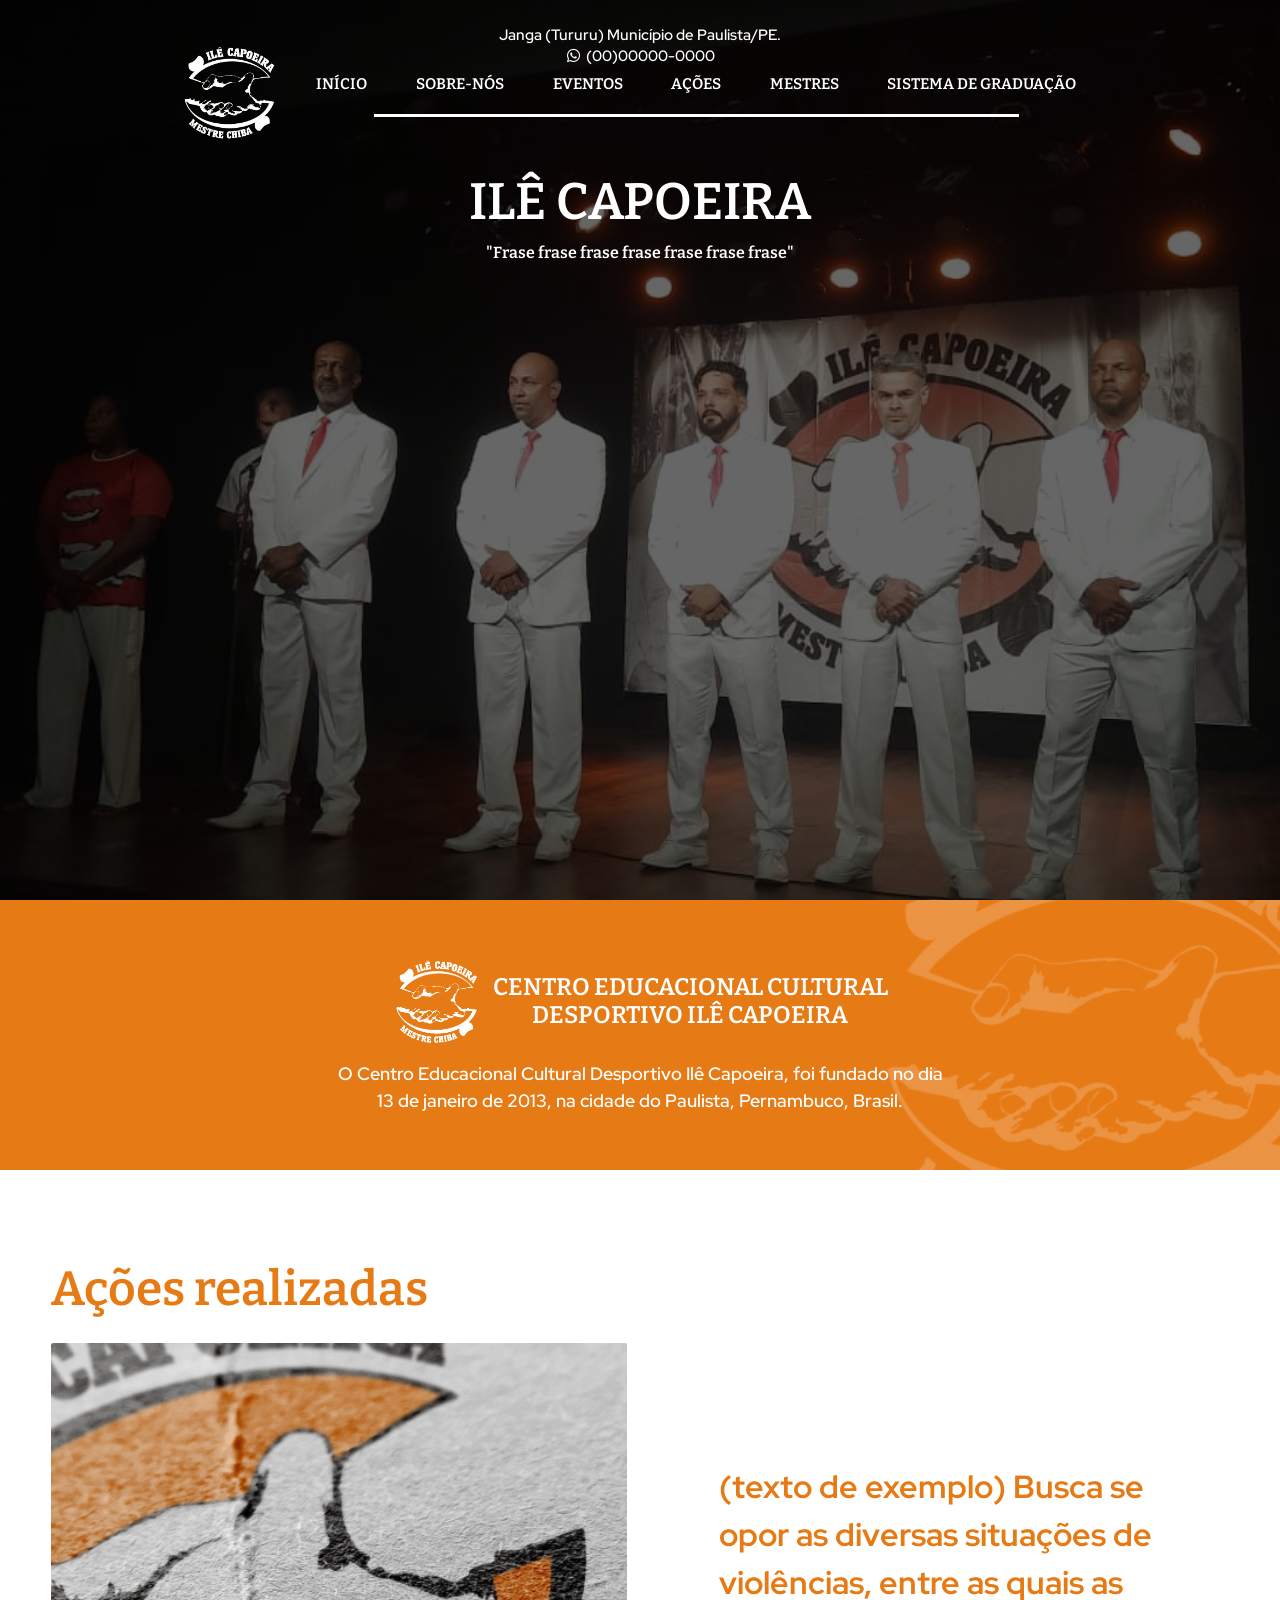
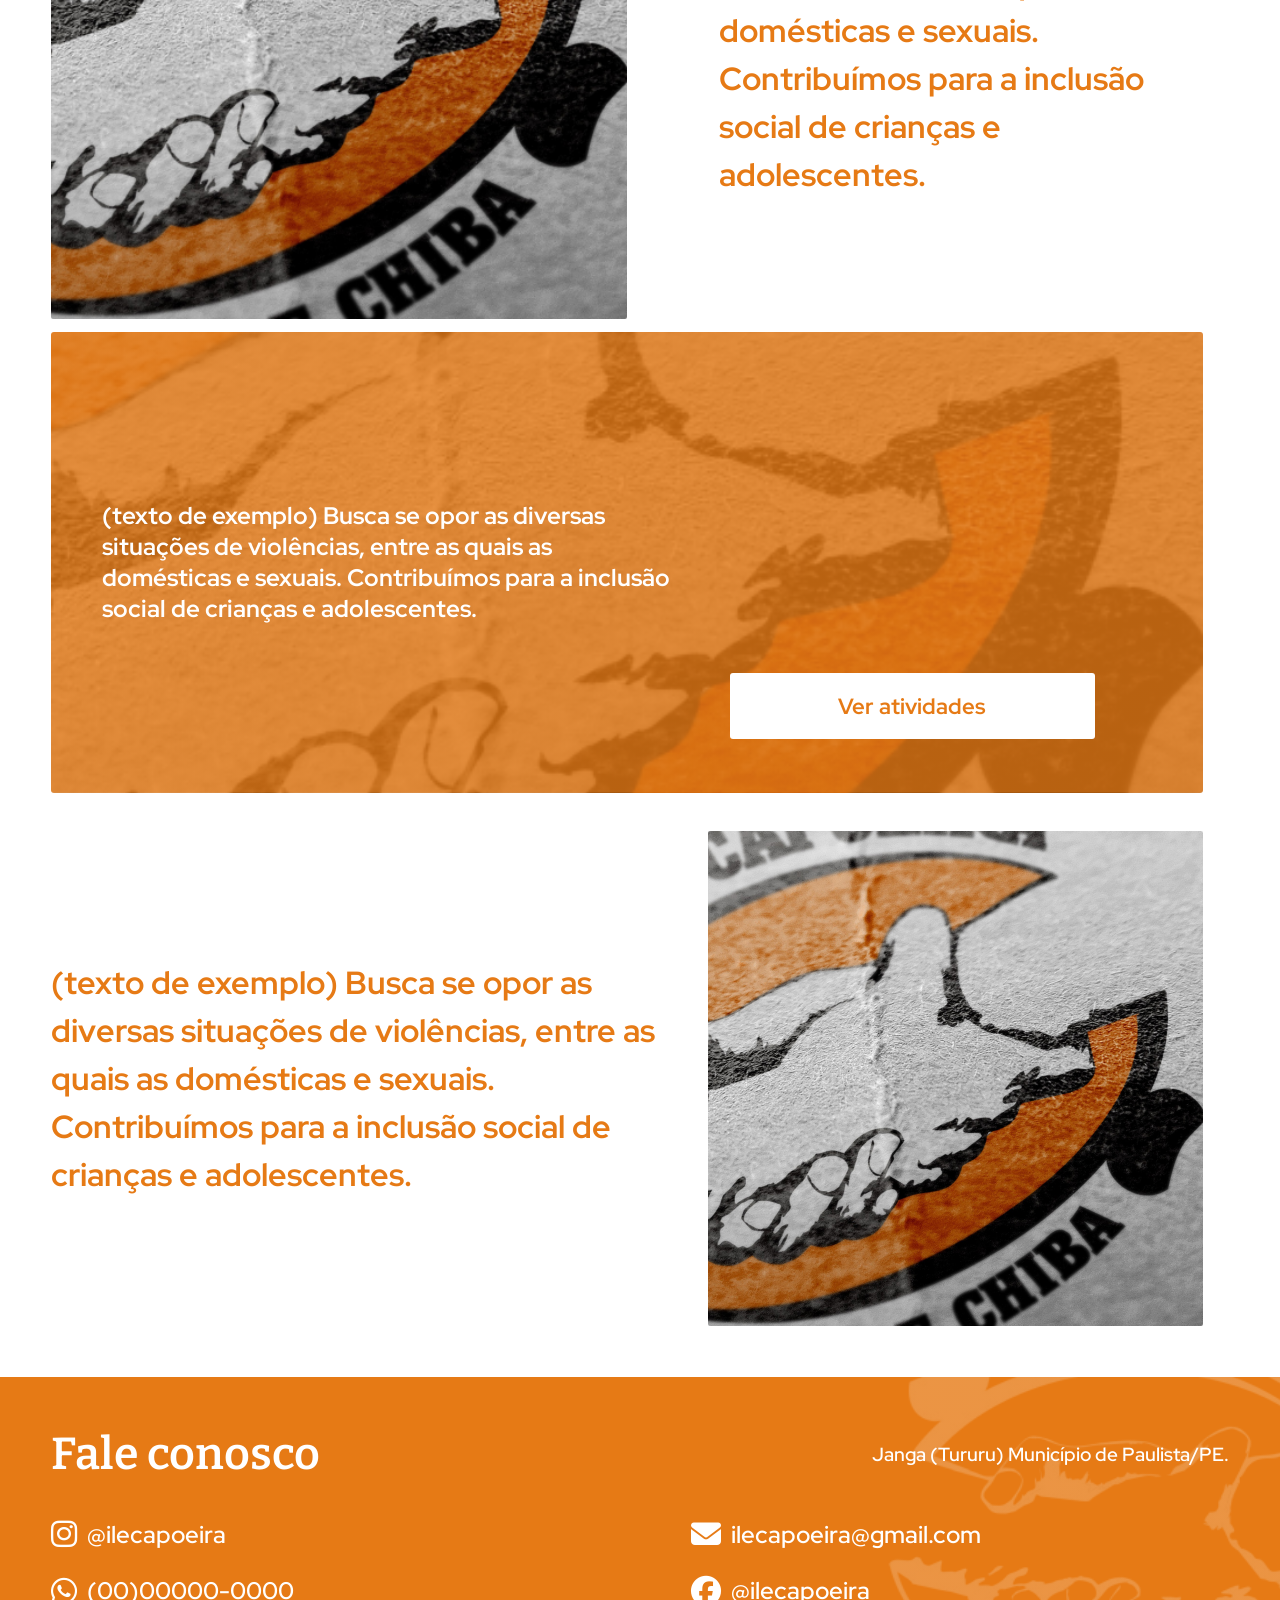
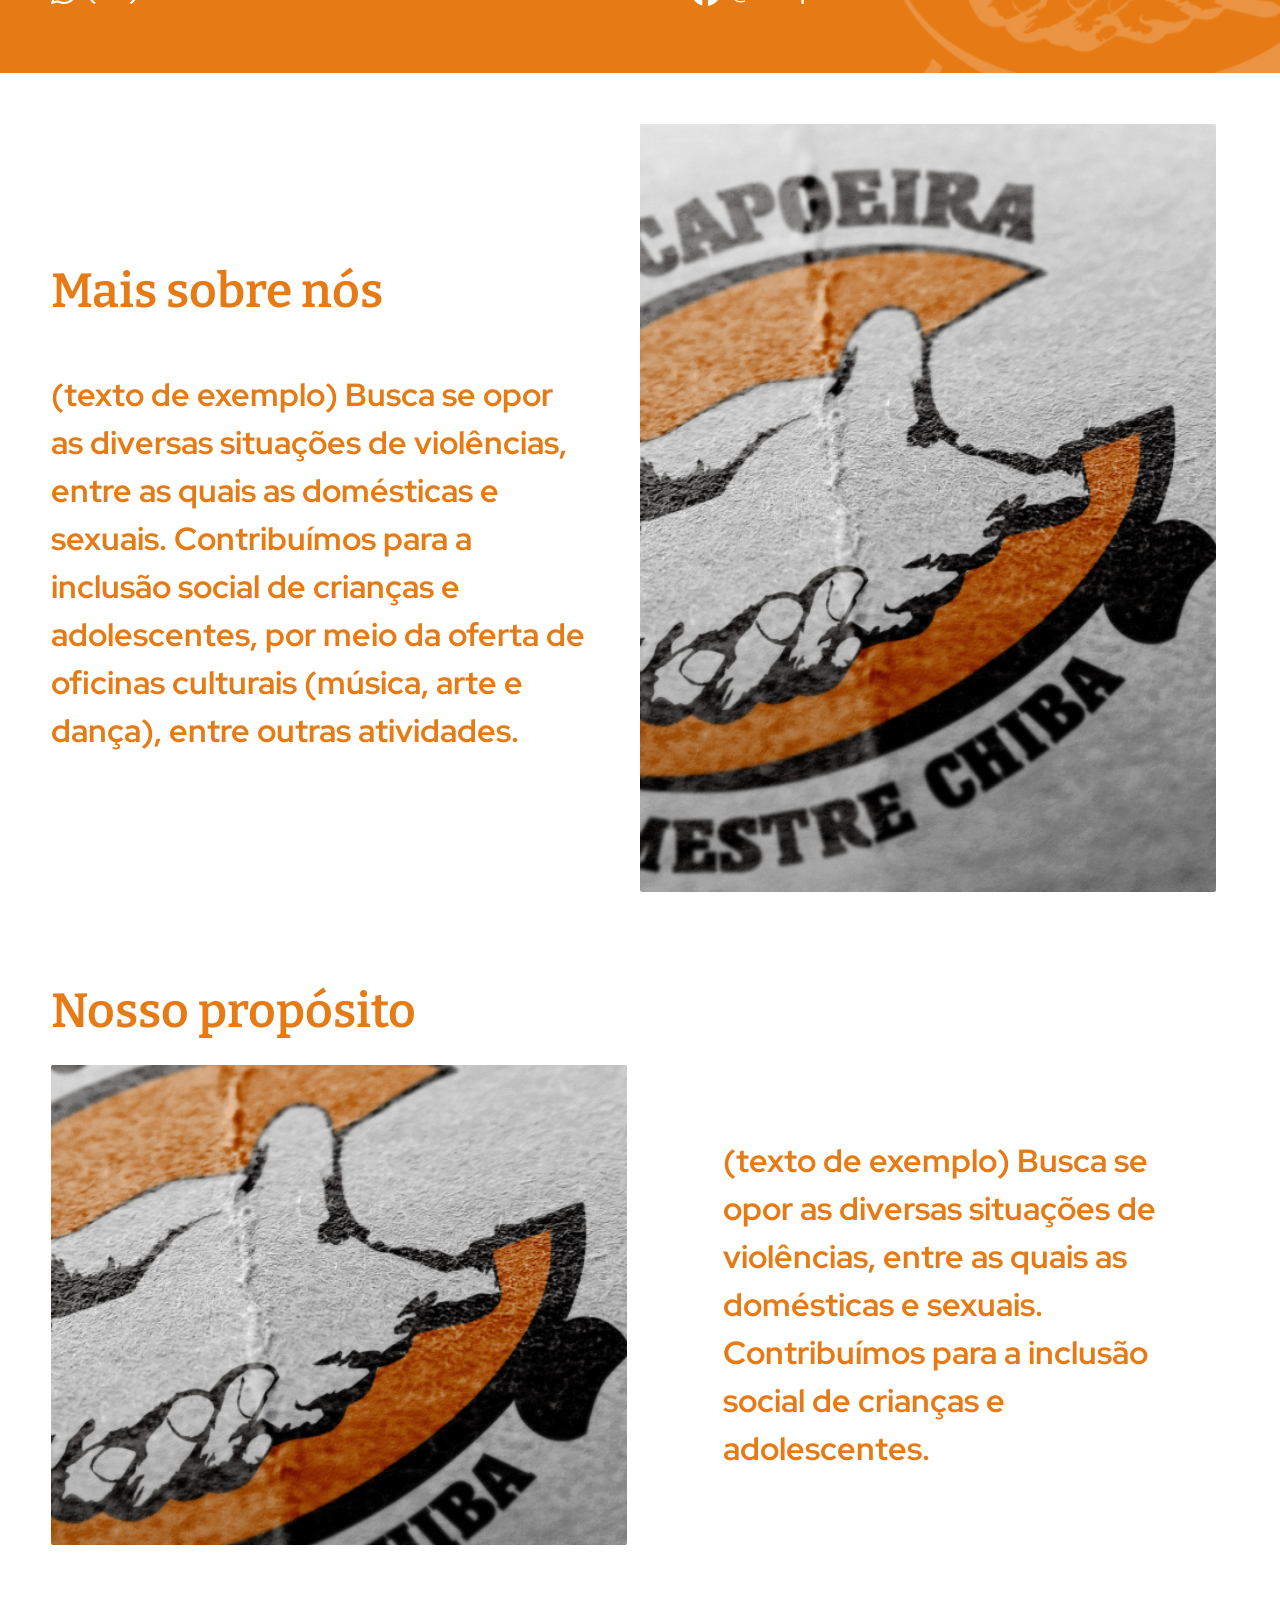
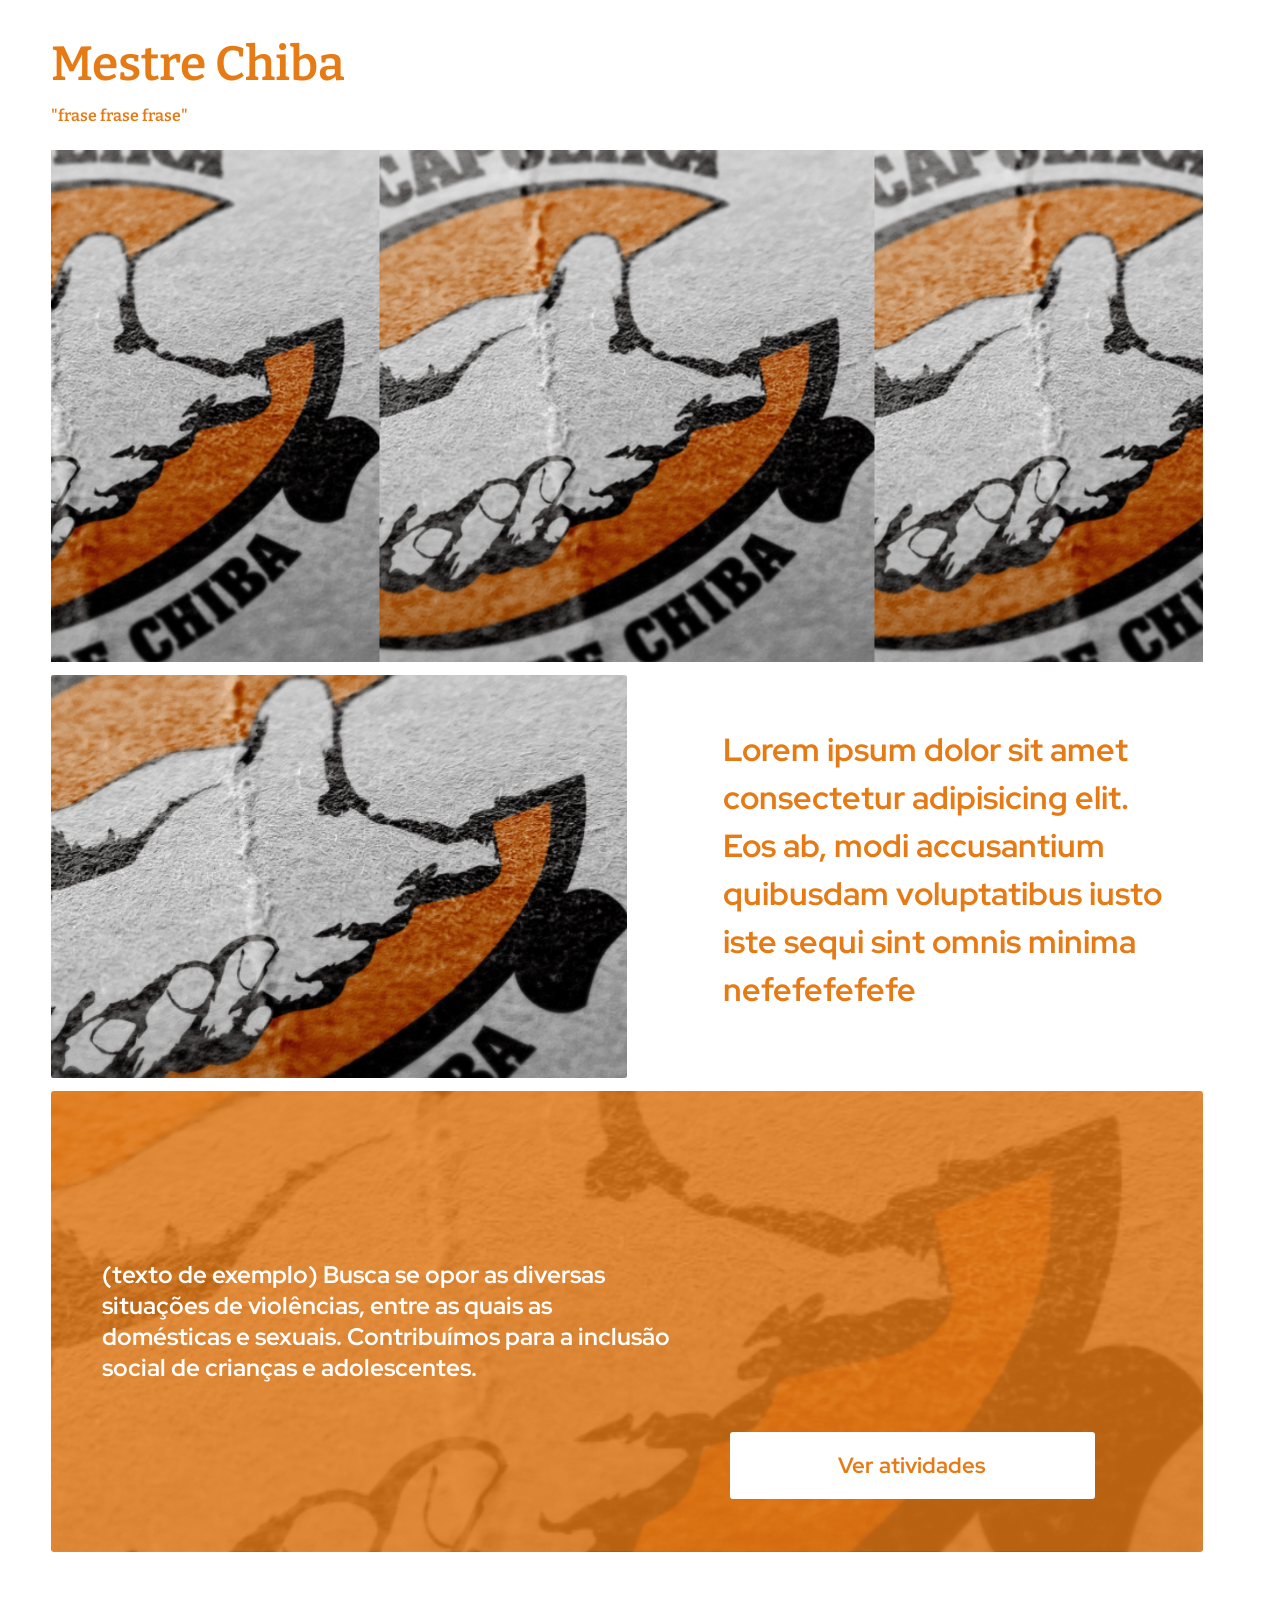
==== index.html @ 96e6dc52 "test" ====
<!DOCTYPE html>
    <html lang="pt-br">
    <head>
        <meta charset="UTF-8">
        <meta name="viewport" content="width=device-width, initial-scale=1.0">
        <title>Ilê Capoeira | Início</title>
        <link rel="stylesheet" href="css/style.css">
        <link rel="shortcut icon" href="assets/images/favicon.ico" type="image/x-icon">
        <link rel="stylesheet" href="https://fonts.googleapis.com/css2?family=Material+Symbols+Outlined:opsz,wght,FILL,GRAD@20..48,100..700,0..1,-50..200&icon_names=menu" />
        <link rel="stylesheet" href="https://cdnjs.cloudflare.com/ajax/libs/font-awesome/6.5.1/css/all.min.css"/>
    </head>
    <body>
        <div id="inib">
        <header>
            <img src="assets/images/ilebranco.png" alt="logoile" id="logoile" onclick="">
            <span class="material-symbols-outlined" style="color: white; font-size: 25px;" id="buttonmenu">menu</span>

            <div id="contato-header">
                <p>Janga (Tururu) Município de Paulista/PE.</p>
                <div class="contato-numero">
                    <i class="fa-brands fa-whatsapp whatsapp-icon"></i><p>(00)00000-0000</p>
                </div>
            </div>

            <nav id="nav-pc">
                <a href="#" class="adomenu-pc">INÍCIO</a>
                <a href="#" class="adomenu-pc">SOBRE-NÓS</a>
                <a href="#" class="adomenu-pc">EVENTOS</a>
                <a href="#" class="adomenu-pc">AÇÕES</a>
                <a href="#" class="adomenu-pc">MESTRES</a>
                <a href="#" class="adomenu-pc">SISTEMA DE GRADUAÇÃO</a>
                
                <hr>
            </nav>
        </header>

        <div id="ile-capoeira-titulo">
            <h1>ILÊ CAPOEIRA</h1>
            <h2>"Frase frase frase frase frase frase frase"</h2>
        </div>

            <nav id="inav" class="off">
                <img src="assets/images/ile.png" alt="logoile2" id="logoile2">
                <hr>
                <a href="#" class="adomenu">INÍCIO</a>
                <a href="#" class="adomenu">SOBRE-NÓS</a>
                <a href="#" class="adomenu">EVENTOS</a>
                <a href="#" class="adomenu">AÇÕES</a>
                <a href="#" class="adomenu">MESTRES</a>
                <a href="#" class="adomenu">SISTEMA DE GRADUAÇÃO</a>
            </nav>
        </div>

        <section class="CECDIC">
            
            <div>
                <h1><img src="assets/images/ilebranco.png" alt="ilebranco">CENTRO EDUCACIONAL CULTURAL <br>DESPORTIVO ILÊ CAPOEIRA</h1>
            </div>
            <p>O Centro Educacional Cultural Desportivo Ilê Capoeira, foi fundado no dia <br>13 de janeiro de 2013, na cidade do Paulista, Pernambuco, Brasil. </p>
        </section>

        <section id="acoes-realizadas" class="section-texto">
            <h1 class="titulo-esquerda">Ações realizadas</h1>

            <div class="div-texto-esquerda">
                <img src="assets/images/ilereal.png" alt="img-esquerda-1" id="img-esquerda-1" class="img-esquerda">

                <p>(texto de exemplo) Busca se opor as diversas situações de violências, entre as quais as domésticas e sexuais. Contribuímos para a inclusão social de crianças e adolescentes.</p>
            </div>

            <div class="texto-veratividades">
                <p>(texto de exemplo) Busca se opor as diversas situações de violências, entre as quais as domésticas e sexuais. Contribuímos para a inclusão social de crianças e adolescentes.</p>

                <a href="#">Ver atividades</a>
            </div>

            <div class="div-texto-direita">
                <div class="alinhamento-texto-imagem-direita">
                    <p>(texto de exemplo) Busca se opor as diversas situações de violências, entre as quais as domésticas e sexuais. Contribuímos para a inclusão social de crianças e adolescentes.
                    </p>
                </div>
                <img src="assets/images/ilereal.png" alt="img-direita-1" id="img-direita-1" class="img-direita">
            </div>
        </section>

        <section class="fale-conosco">
            <div class="fale-conosco-titulos">
                <h1>Fale conosco</h1>
                <p>Janga (Tururu) Município de Paulista/PE.</p>
            </div>
            <div class="div-lista-contatos">
                <div class="contato-item">
                    <i class="fa-brands fa-instagram contato-icon"></i>
                    <p>@ilecapoeira</p>
                </div>
                <div class="contato-item">
                    <i class="fa-solid fa-envelope contato-icon"></i>
                    <p>ilecapoeira@gmail.com</p>
                </div>
                <div class="contato-item" id="item-contato-bottom1">
                    <i class="fa-brands fa-whatsapp contato-icon"></i>
                    <p>(00)00000-0000</p>
                </div>
                <div class="contato-item" id="item-contato-bottom2">
                    <i class="fa-brands fa-facebook contato-icon"></i>
                    <p>@ilecapoeira</p>
                </div>
            </div>
        </section>

        <section id="section-mais-sobre-nos" class="section-texto">
            <div class="div-texto-direita">
                <div class="alinhamento-texto-imagem-direita">
                    <h1 class="titulo-direita">Mais sobre nós</h1>
                    <p>(texto de exemplo) Busca se opor as diversas situações de violências, entre as quais as domésticas e sexuais. Contribuímos para a inclusão social de crianças e adolescentes, por meio da oferta de oficinas culturais (música, arte e dança), entre outras atividades.</p>
                </div>

                <img src="assets/images/ilereal.png" alt="img-direita" class="img-direita" id="imagem-sobre-nos">
            </div>
        </section>

        <section id="section-nosso-proposito" class="section-texto">
            <h1 class="titulo-esquerda">Nosso propósito</h1>
            <div class="div-texto-esquerda">
                <img src="assets/images/ilereal.png" alt="img-esquerda-1" id="img-esquerda-1" class="img-esquerda">

                <p>(texto de exemplo) Busca se opor as diversas situações de violências, entre as quais as domésticas e sexuais. Contribuímos para a inclusão social de crianças e adolescentes.</p>
            </div>
        </section>

            <section id="section-mestre-chiba" class="section-texto">
                <h1 class="titulo-esquerda">Mestre Chiba</h1>
                <p>"frase frase frase"</p>

                <div class="ile-90w"></div>
                
                <div class="div-texto-esquerda">
                    <img src="assets/images/ilereal.png" alt="img-esquerda-1" id="img-esquerda-chiba" class="img-esquerda">

                    <p>Lorem ipsum dolor sit amet consectetur adipisicing elit. Eos ab, modi accusantium quibusdam voluptatibus iusto iste sequi sint omnis minima nefefefefefe</p>
                </div>

                <div class="texto-veratividades">
                    <p>(texto de exemplo) Busca se opor as diversas situações de violências, entre as quais as domésticas e sexuais. Contribuímos para a inclusão social de crianças e adolescentes.</p>

                    <a href="#">Ver atividades</a>
                </div>

                <div id="parallax1" class="parallax-effect"></div>
                <div id="parallax2" class="parallax-effect"></div>

            </section>


        <script src="index.js"></script>
    </body>
    </html>
---- css/style.css ----
/* =========================================================
   FONTES PERSONALIZADAS
   ========================================================= */

@font-face {
    font-family: 'RedHatDisplay';
    src: url('../assets/fonts/Red_Hat_Display/RedHatDisplay-VariableFont_wght.ttf');
}

@font-face {
    font-family: 'Bitter';
    src: url('../assets/fonts/Bitter/Bitter-VariableFont_wght.ttf');
}

/* =========================================================
   RESET E CONFIGURAÇÕES GLOBAIS
   ========================================================= */

* {
    padding: 0;
    margin: 0;
    font-family: 'RedHatDisplay', Helvetica, sans-serif;
    font-weight: 600;
}

hr {
    border: none;
    height: 3px;
    background-color: white;
    width: 80%;
    margin: 20px auto;
}

body {
    background-color: white;
    min-height: 2000px;
    overflow-x: hidden;
}

/* =========================================================
   HERO SECTION / TELA INICIAL (#inib)
   ========================================================= */

div#inib {
    position: relative;
    width: 100%;
    height: 100vh;
    background:
        linear-gradient(
            rgba(0, 0, 0, 0.6),
            rgba(0, 0, 0, 0.6)
        ),
        url('../assets/images/mestres.jpg');
    background-position: center center;
    background-size: cover;
    background-repeat: no-repeat;
}

/* =========================================================
   HEADER PRINCIPAL
   ========================================================= */

header {
    background-color: transparent;
    width: 100%;
    height: 120px;
    display: flex;
    justify-content: flex-start;
    align-items: center;
    position: relative;
}

/* Logo principal do header */

header > img#logoile {
    display: block;

    width: clamp(50px, 15vw, 100px);
    height: clamp(50px, 15vw, 100px);

    margin-top: 5%;
    margin-left: 5%;
    margin-right: 1vw;
}

img#logoile:hover {
    cursor: pointer;
}

/* =========================================================
   INFORMAÇÕES DE CONTATO (HEADER)
   ========================================================= */

header > div#contato-header {
    position: absolute;
    top: 50%;
    left: 50%;
    transform: translate(-50%, 0%);
    margin: auto;
    color: white;
    text-align: center;
    font-size: clamp(0.65rem, 1.2vw, 1rem); /* <<<<<<<<<<<<<<<< */
    font-weight: 100;
}

.contato-numero {
    display: flex;
    align-items: center;
    justify-content: center;
    gap: 5px;
}

.whatsapp-icon {
    color: #ffffff;
    font-size: 15px;
    width: 15px;
    display: block;
}

/* =========================================================
   TÍTULO PRINCIPAL DA HERO SECTION
   ========================================================= */

#ile-capoeira-titulo {
    color: white;
    text-align: center;
    margin: 10px auto;
}

#ile-capoeira-titulo > h1 {
    color: white;
    text-align: center;
    padding-bottom: 10px;
    font-size: 2.3em;
    font-family: 'Bitter';
}

#ile-capoeira-titulo > h2 {
    color: white;
    text-align: center;
    padding: 0px;
    font-size: 1em;
    font-family: 'Bitter';
}

/* =========================================================
   ELEMENTOS AUXILIARES DO HEADER (IMAGENS)
   ========================================================= */

header > img.outrosheader {
    transition: opacity .5s ease-out, transform 1s ease-out;
    margin: auto 5px;
    width: 80px;
    opacity: 0;
}

header > img.show {
    opacity: 1;
    transform: translateY(0);
}

header > img.hide {
    opacity: 0;
    transform: translateY(50px);
}

/* =========================================================
   NAVEGAÇÃO PC (NAV-PC)
   ========================================================= */

   nav#nav-pc {
    display: none;
    margin-top: 7%;
    text-align: center;
   }

   nav#nav-pc > a.adomenu-pc {
    font-family: 'Bitter';
    color: white;
    text-decoration: none;
    margin: 1vw;
    padding: 10px;
    font-size: clamp(0.9rem, 1.2vw, 1rem);
    
   }

/* =========================================================
   BOTÃO MENU (HAMBÚRGUER)
   ========================================================= */

.material-symbols-outlined {
    background-color: #E67A15;
    
    width: clamp(40px, 10vw, 70px);
    height: clamp(40px, 10vw, 70px);

    display: flex;
    text-align: center;
    align-items: center;
    align-content: center;
    border-radius: 2px;
    position: absolute;
    top: 55%;
    right: 25px;
    transform: translateY(-50%);
    color: white;
    font-size: 35px;
    cursor: pointer;
}

/* =========================================================
   MENU LATERAL (NAV)
   ========================================================= */

div#inib > nav {
    transition: opacity .5s ease-out, transform 1s ease-out;
    background-color: white;
    border-radius: 0px 0px 0px 10px;
    display: block;
    width: 45vw;
    height: max-content;
    padding-bottom: 80px;
    position: absolute;
    top: 0;
    right: 0;
    z-index: 1000;
    transform: translateX(100%);
}

div#inib > nav.off {
    display: none;
    background-color: white;
    width: 50vw;
    height: max-content;
    padding-bottom: 10px;
}

/* Logo interno do menu */

img#logoile2 {
    width: 90px;
    margin: 10px auto;
    display: block;
    padding: 10px;
}

/* Separador do menu */

div#inib > nav > hr {
    width: 75%;
    margin: 10px auto;
}

/* Links do menu */

div#inib > nav > .adomenu {
    display: block;
    color: #E67A15;
    text-decoration: none;
    font-weight: 800;
    font-size: 17px;
    text-transform: uppercase;
    padding: 10px 15px 15px 20px;
    width: 150px;
    text-align: left;
}

section.CECDIC {
    background-image:
        linear-gradient(
            rgba(230, 122, 21, 0.8),
            rgba(230, 122, 21, 0.8)
        ),
        url('../assets/images/ilebranco.png');

    background-color: #E67A15;
    background-repeat: no-repeat;
    background-position: 68vw center;
    background-size: auto 170%;

    color: white;
    width: 100%;

    /* ALTURA MAIS ESTÁVEL */
    min-height: auto;

    /* CENTRALIZAÇÃO REAL */
    display: flex;
    flex-direction: column;
    justify-content: center; /* vertical */
    align-items: center;     /* horizontal */
}

section.CECDIC > div {
    display: flex;
    justify-content: center;
}

section.CECDIC > div > h1 > img {
    width: clamp(20px, 11vw, 90px);
    height: clamp(20px, 11vw, 90px);
        padding-right: 10px;
}

section.CECDIC > div > h1 {
    display: flex;
    justify-content: center;
    align-items: center;
    padding-top: 4vw;

    font-family: 'Bitter', serif;
    font-size: clamp(1rem, 2.8vw, 1.5rem);

    /* REMOVE empurrão manual */
    margin: 0;

    text-align: center;
}

section.CECDIC > p {
    width: 100%;
    margin-top: 15px;
    padding-bottom: 4vw;

    font-size: clamp(0.7rem, 1.6vw, 1rem);
    text-align: center;
    line-height: 1.5;
}

/* =====================
   SECTION DE AÇÕES REALIZADAS - (TEXTO + IMAGEM)
===================== */

#acoes-realizadas {
    max-width: 99vw;
}

.section-texto > .titulo-esquerda {
    font-size: clamp(1.4rem, 4vw, 3rem);
    margin-left: 4vw;
    margin-top: 7vw;
    margin-bottom: 2vw;
    font-family: 'bitter';
    color: #E67A15;
}

.section-texto > .div-texto-esquerda {
    display: flex;
    align-items: center;
    min-height: clamp(100px, 27vh, 300px);
}

.section-texto > .div-texto-esquerda > img {
    width: 45vw;
    aspect-ratio: 1 / 1;   /* força formato quadrado */
    object-fit: cover;    /* evita deformar a imagem */
    border-radius: 2px;
    margin-left: 4vw;
}


.section-texto > .div-texto-esquerda > p {
    width: 36%;
    margin: auto;
    font-size: clamp(0.8rem, 2.5vw, 2rem);
    color: white;
    text-align: left;
    line-height: 1.5;
    color: #E67A15;
    font-weight: 700;
}

.texto-veratividades {
    width: 90vw;
    margin: 3vw 4vw; /* distancia entre os elementos */

    background-image:
        linear-gradient(
            rgba(230, 122, 21, 0.8),
            rgba(230, 122, 21, 0.8)
        ),
        url('../assets/images/ilereal.png');

    background-repeat: no-repeat;
    background-size: cover;
    background-position: center center;

    aspect-ratio: 1 / 0.4;
    border-radius: 3px;

    display: flex;
    align-items: center;
}


.texto-veratividades > p {
    width: 50%;
    margin: 4vw;
    font-size: clamp(0.7rem, 2.4vw, 1.5rem);
    color: white;
    text-align: left;
    color: white;
    font-weight: 700;
}

.texto-veratividades > a {
    margin-top: 25%;
    color: #E67A15;
    background-color: white;
    text-decoration: none;
    width: 30%;
    height: 10%;
    font-size: clamp(0.6rem, 2.3vw, 1.4rem);
    padding: 10px;
    font-weight: 700;
    display: flex;
    justify-content: center;
    align-items: center;
    border-radius: 3px;
    cursor: pointer;
    transition: ease-in-out .1s;
}

.texto-veratividades > a:hover {
    background-color: #E67A15;
    color: white;
}

.titulo-direita {
    font-size: clamp(1.4rem, 4vw, 3rem);
    margin-right: 4vw;
    margin-top: 4vw;
    margin-bottom: 3vw;
    font-family: 'bitter';
    color: #E67A15;
}

.alinhamento-texto-imagem-direita {
    display: block;
    margin: 4vw;
}

.section-texto > .div-texto-direita {
    display: flex;
    align-items: center;
    min-height: clamp(100px, 27vh, 300px);
}

.section-texto > .div-texto-direita > img {
    width: 45vw;
    aspect-ratio: 1 / 1;   /* força formato quadrado */
    object-fit: cover;    /* evita deformar a imagem */
    border-radius: 2px;
    margin-right: 5vw;
}


.section-texto > .div-texto-direita > .alinhamento-texto-imagem-direita > p {
    margin: 4vw 0;
    font-size: clamp(0.8rem, 2.5vw, 2rem);
    color: white;
    text-align: left;
    line-height: 1.5;
    color: #E67A15;
    font-weight: 700;
}

/* =========================================================
    FALE CONOSCO
   ========================================================= */

section.fale-conosco {
    background-image:
        linear-gradient(
            rgba(230, 122, 21, 0.8),
            rgba(230, 122, 21, 0.8)
        ),
        url('../assets/images/ilebranco.png');

    background-color: #E67A15;
    background-repeat: no-repeat;
    background-position: 68vw center;
    background-size: auto 170%;

    color: white;
    width: 100%;
    margin: 4vw 0vw;

    /* 👇 NÃO força altura no mobile */
    min-height: auto;

    display: flex;
    flex-direction: column;
    justify-content: flex-start; /* 👈 chave */
}

    /* container principal */
    .fale-conosco {
        padding: 0vw;
    }

    .fale-conosco > div.fale-conosco-titulos {
        display: flex;
        justify-content: space-between;
        align-items: center;
    }

    /* título */
    .fale-conosco > div.fale-conosco-titulos > h1 {
        font-family: 'Bitter', serif;
        font-size: clamp(1.5rem, 3.4vw, 2.1rem);
        padding: 4vw;
        width: fit-content;
    }

    .fale-conosco > div.fale-conosco-titulos > p {
        font-size: clamp(0.6rem, 1.9vw, 1.2rem);
        padding: 4vw;
        width: fit-content;
    }

    /* GRID DE CONTATOS (AQUI estava o problema antes) */
    .div-lista-contatos {
        display: grid;
        grid-template-columns: 1fr 1fr;
    }

    /* itens */
    .contato-item {
        display: flex;
        width: fit-content;
        margin: 0vw 0vw 2vw 4vw;
        align-items: center;
        gap: 10px;
        font-weight: 700;
        font-size: clamp(0.9rem, 2.7vw, 1.4rem);
    }

    #item-contato-bottom1 {
        margin: 0vw 0vw 4vw 4vw;
    }

    #item-contato-bottom2 {
        margin: 0vw 0vw 4vw 4vw;
    }


    /* ícones */
    .contato-icon {
        color: #fff;
        font-size: clamp(0.5rem, 25px, 3rem);
    }

/* =========================================================
    MAIS SOBRE NÓS
========================================================= */

#imagem-sobre-nos {
    width: 45vw;
    height: 60vw;  /* força formato quadrado */
    object-fit: cover;    /* evita deformar a imagem */
    border-radius: 2px;
    margin-right: 5vw;
}

/* =========================================================
    NOSSO PROPÓSITO
========================================================= */

#section-nosso-proposito {
    margin: 4vw 0;
}

#section-nosso-proposito > h1 {
    padding-bottom: 0vw;
}

#section-nosso-proposito > .div-texto-esquerda > img {
    width: 45vw;
    aspect-ratio: 1.2 / 1;   /* força formato quadrado */
    object-fit: cover;    /* evita deformar a imagem */
    border-radius: 2px;
    margin-left: 4vw;
}

/* =========================================================
    MESTRE CHIBA
========================================================= */

#section-mestre-chiba > h1 {
    margin-bottom: 1vw;
}

#section-mestre-chiba > p {
    margin-left: 4vw;
    margin-bottom: 2vw;
    font-family: 'Bitter', serif;
    color: #E67A15;
}

.ile-90w {
    display: block;
    margin-left: 4vw;
    margin-top: 2vw;
    width: 90vw;
    height: 40vw;
    background-image: url('../assets/images/ilereal.png');
    background-position: center center;
}

#section-mestre-chiba > .div-texto-esquerda > img {
    width: 45vw;
    aspect-ratio: 1 / 0.7;   /* força formato quadrado */
    object-fit: cover;    /* evita deformar a imagem */
    border-radius: 2px;
    margin-left: 4vw;
    margin-top: 1vw;
}

#section-mestre-chiba > .div-texto-esquerda {
    margin: 0;
}

.texto-veratividades {
    margin-top: 1vw;
}

#section-mestre-chiba > #parallax1 {
    background-image: url('../assets/images/ilereal.png');
}

#section-mestre-chiba > #parallax2 {
    background-image: url('../assets/images/ilereal.png');
    margin-left: auto;      /* <<< TROCA SIMPLES */
    margin-right: 4vw;      /* <<< TROCA SIMPLES */
}

.parallax-effect {
    background-position: center center;
    background-repeat: no-repeat;

    width: 75vw;            /* <<< só valor */
    margin-left: 4vw;
    margin-bottom: 2vw;

    aspect-ratio: 1 / 1;

    background-size: cover; /* <<< valor certo */
    background-attachment: fixed;
}


/* =========================================================
   ANIMAÇÕES DO MENU LATERAL
   ========================================================= */

.slide-in-right {
    animation: slideInRight .3s ease-out forwards;
}

.slide-out-right {
    animation: slideOutRight .3s ease-out forwards;
}

@keyframes slideInRight {
    from {
        transform: translateX(100%);
        opacity: 0;
    }
    to {
        transform: translateX(0%);
        opacity: 1;
    }
}

@keyframes slideOutRight {
    from {
        transform: translateX(0%);
        opacity: 1;
    }
    to {
        transform: translateX(100%);
        opacity: 0;
    }
}

/* =====================
   HERO SECTION (Desktop)
===================== */

@media screen and (min-width: 992px) {
    #buttonmenu {
        display: none;
    }

    nav#nav-pc {
        display: block;
    }

    header > div#contato-header {
        top: 20%;
    }

    #ile-capoeira-titulo {
    color: white;
    text-align: center;
    margin: 4vw auto;
}

#ile-capoeira-titulo > h1 {
    color: white;
    text-align: center;
    padding-bottom: 10px;
    font-size: clamp(1rem, 4vw, 5vw); /* <<<<<<<<<<<<<<<< */
    font-family: 'Bitter';
}

header > img#logoile {
    margin-left: 0%;
}
header {
    justify-content: center;
}

    section.CECDIC {
        min-height: clamp(220px, 30vh, 520px);
    }

    section.CECDIC > p {
    font-size: clamp(0.8rem, 1.7vw, 1.1rem);
}

    
}

/* =====================
   SECTION DE AÇÕES REALIZADAS - (TEXTO + IMAGEM -> ESQUERDA) (DESKTOP)
===================== */

@media screen and (min-width: 992px){
    
.section-esquerda > .titulo-esquerda {
    font-size: clamp(2rem, 3.6vw, 2.4rem);
}

.section-esquerda > .div-texto-esquerda > img {
    width: 50vw;
    aspect-ratio: 1 / 0.6;   /* força formato quadrado */
    object-fit: cover;    /* evita deformar a imagem */
    border-radius: 2px;
    margin-left: 4vw;
}

.section-esquerda > .div-texto-esquerda > p {
    width: 36%;
    font-size: clamp(0.6rem, 2.3vw, 1.4rem);
}
}

/* =========================================================
    FALE CONOSCO (DESKTOP)
   ========================================================= */

   @media screen and (min-width: 992px){

        section.fale-conosco {
            background-image:
        linear-gradient(
            rgba(230, 122, 21, 0.8),
            rgba(230, 122, 21, 0.8)
        ),
        url('../assets/images/ilebranco.png');

    background-color: #E67A15;
    background-repeat: no-repeat;
    background-position: 68vw center;
    background-size: auto 170%;

    color: white;
    width: 100%;
    margin: 4vw 0vw;

    /* ALTURA MAIS ESTÁVEL */
    min-height: clamp(150px, 30vh, 380px);

   }

    /* container principal */
    .fale-conosco {
        padding: 1vw 0vw;
    }

    .fale-conosco > div.fale-conosco-titulos {
        display: flex;
        justify-content: space-between;
        align-items: center;
    }

    /* título */
    .fale-conosco > div.fale-conosco-titulos > h1 {
        font-size: clamp(2.1rem, 4vw, 2.8rem);
        margin: 2vw 4vw;
        padding: 0;
    }

    .fale-conosco > div.fale-conosco-titulos > p {
        font-size: clamp(0.7rem, 1.9vw, 1.2rem);
        padding: 4vw;
        width: fit-content;
    }

    /* GRID DE CONTATOS (AQUI estava o problema antes) */
    .div-lista-contatos {
        display: grid;
        grid-template-columns: 1fr 1fr;
    }

    /* itens */
    .contato-item {
        display: flex;
        width: fit-content;
        margin: 0vw 0vw 2vw 4vw;
        align-items: center;
        gap: 10px;
        font-weight: 700;
        font-size: clamp(1rem, 2.8vw, 1.5rem);
    }

    /* ícones */
    .contato-icon {
        color: #fff;
        font-size: clamp(1rem, 30px, 3rem);
    }

   }

   /* =========================================================
    MESTRE CHIBA DESKTOP (DESKTOP)
   ========================================================= */

   @media screen and (min-width: 992px){

    .parallax-effect {
    background-position: center center;
    background-repeat: no-repeat;

    width: 75vw;              /* mobile / base */
    margin-left: 4vw;
    margin-bottom: 2vw;

    aspect-ratio: 1 / 1;
    background-size: cover;
    background-attachment: fixed;
}

/* PC / telas maiores */
@media (min-width: 1024px) {
    .parallax-effect {
        width: 60vw;          /* <<< diminui no desktop */
        max-width: 720px;     /* <<< trava crescimento */
    }
}

}
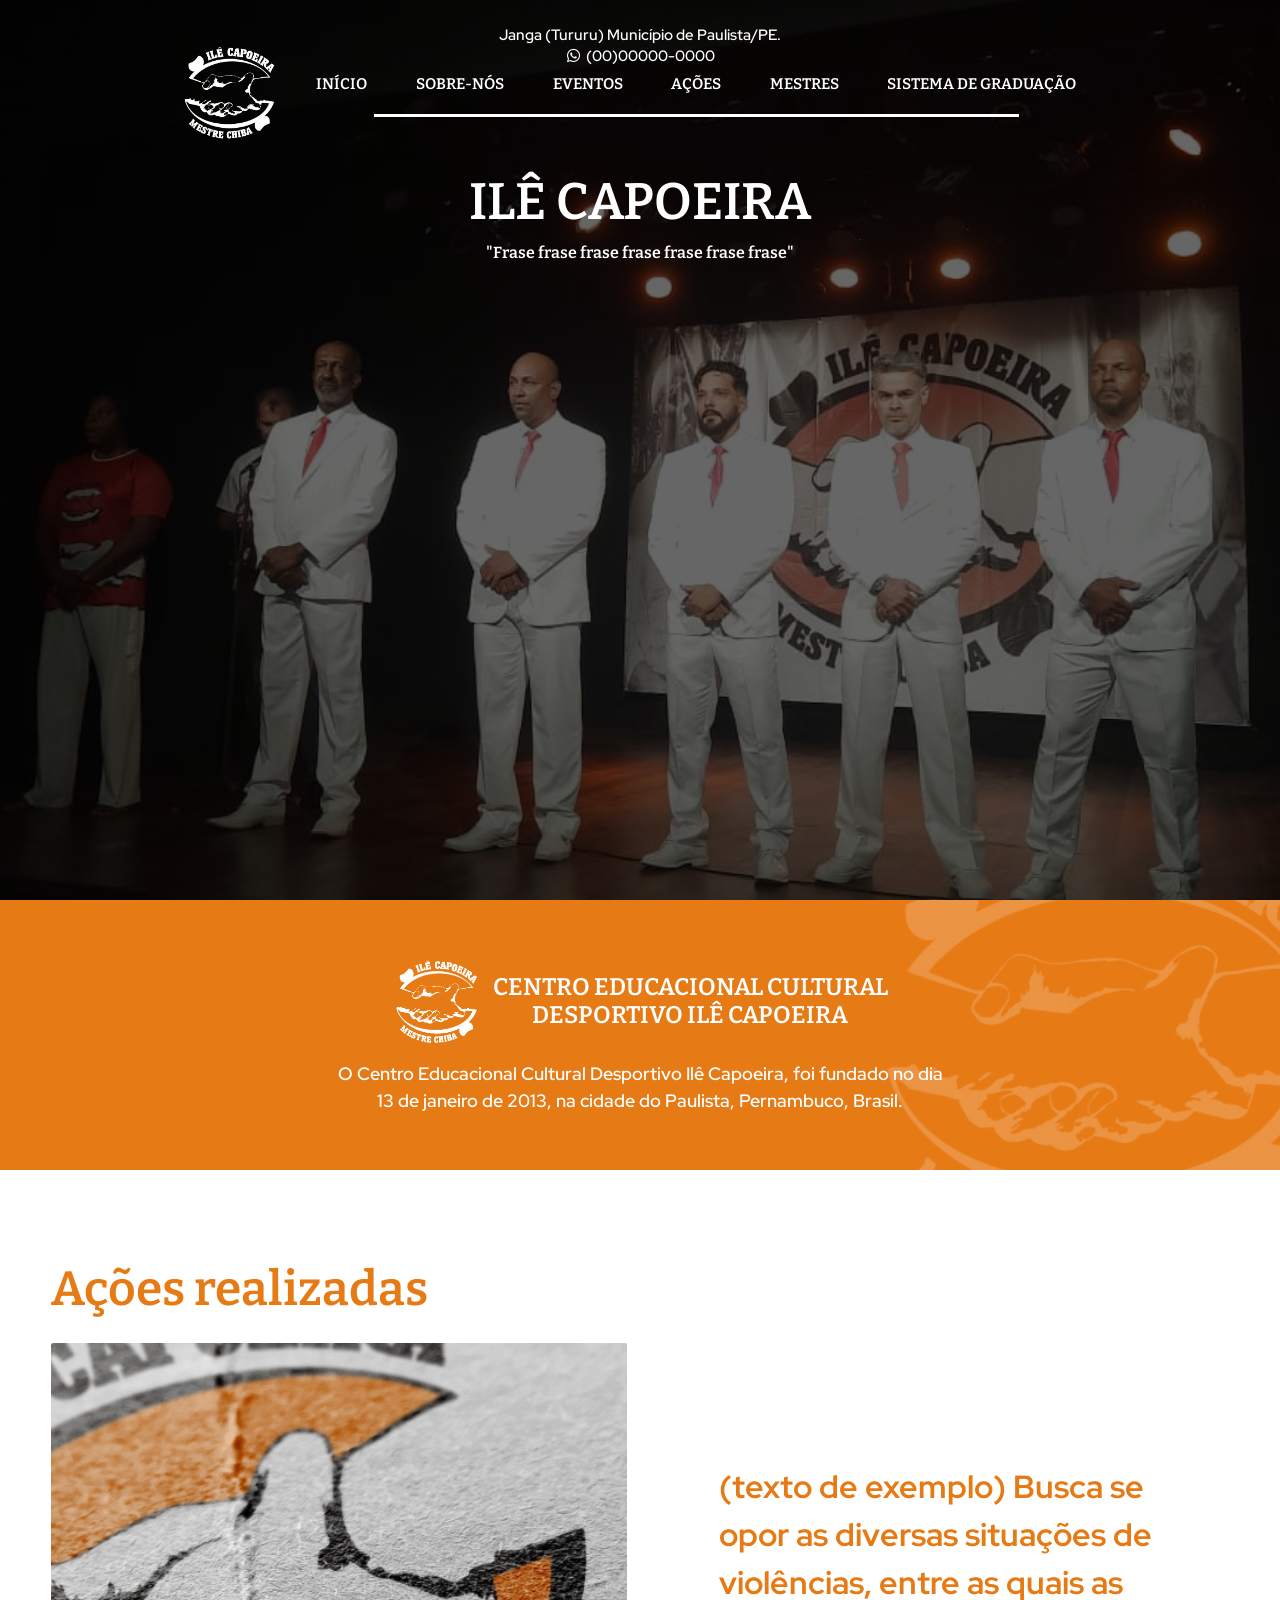
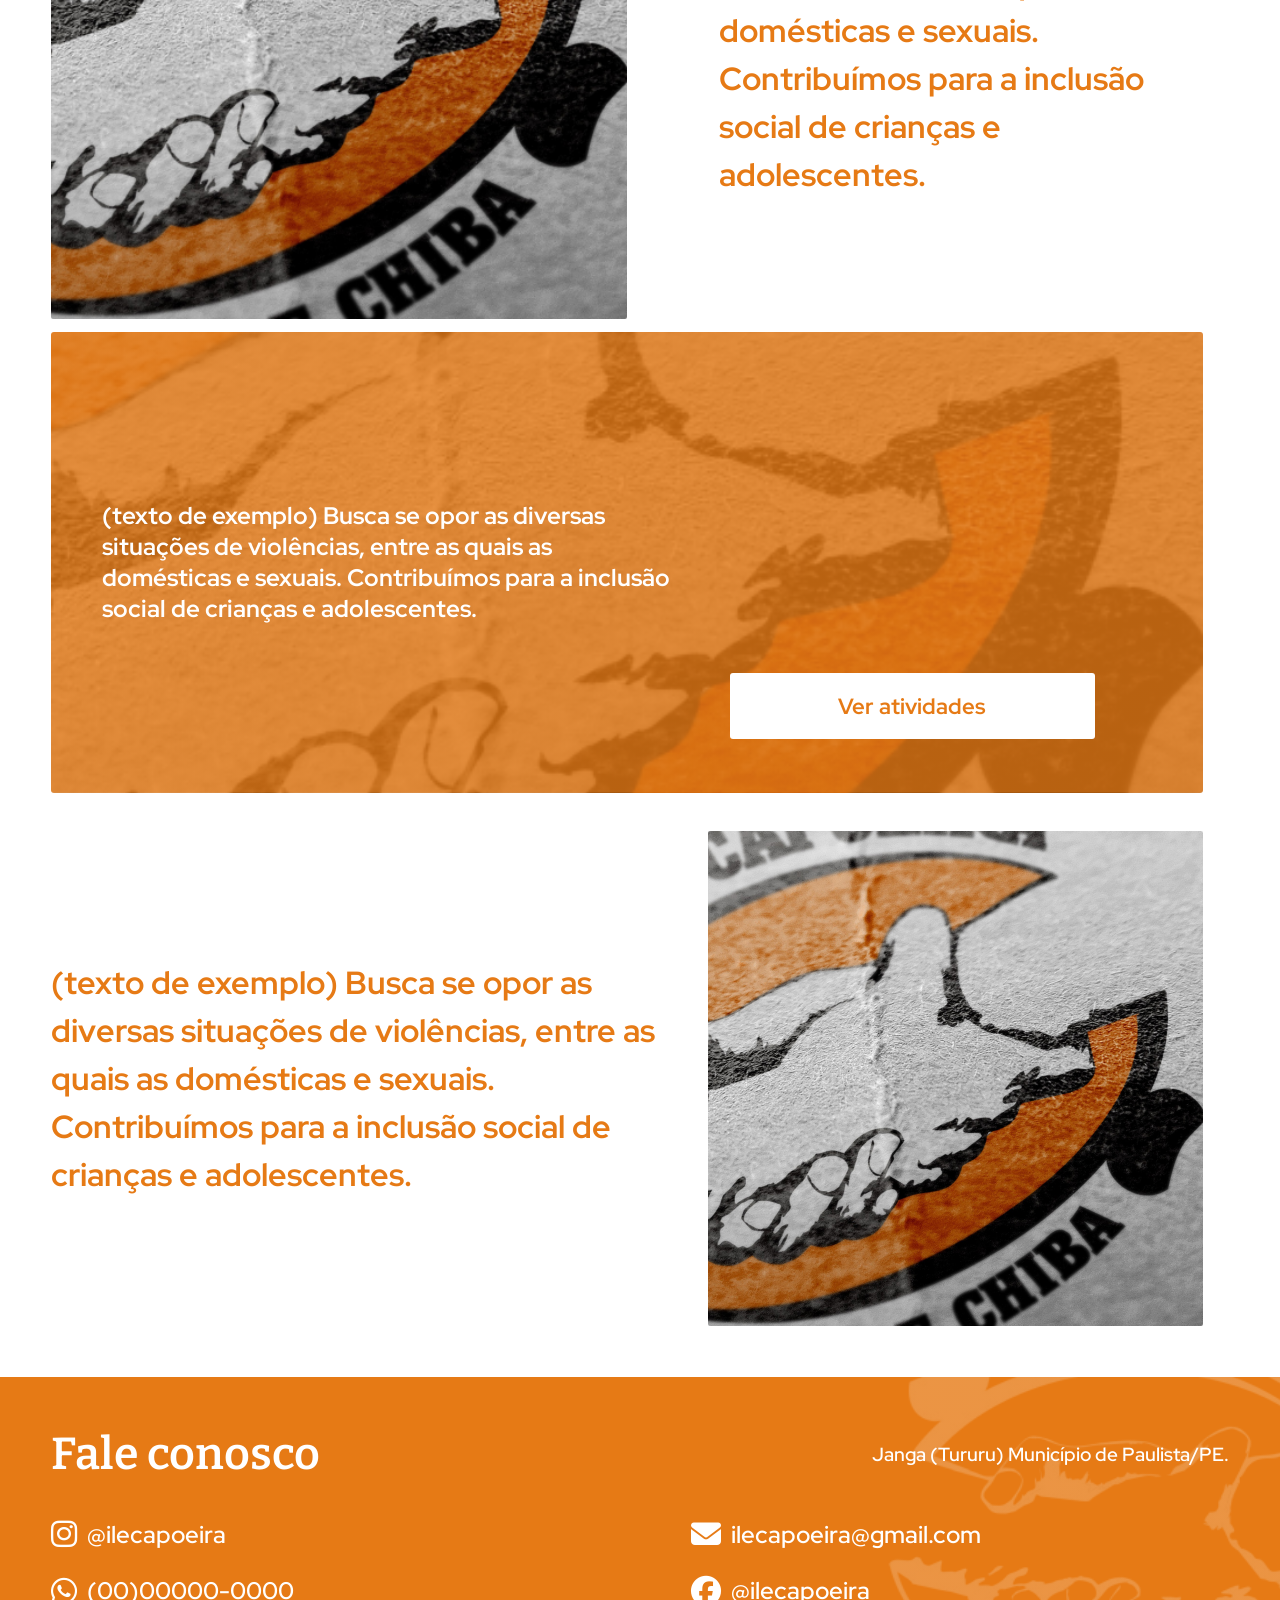
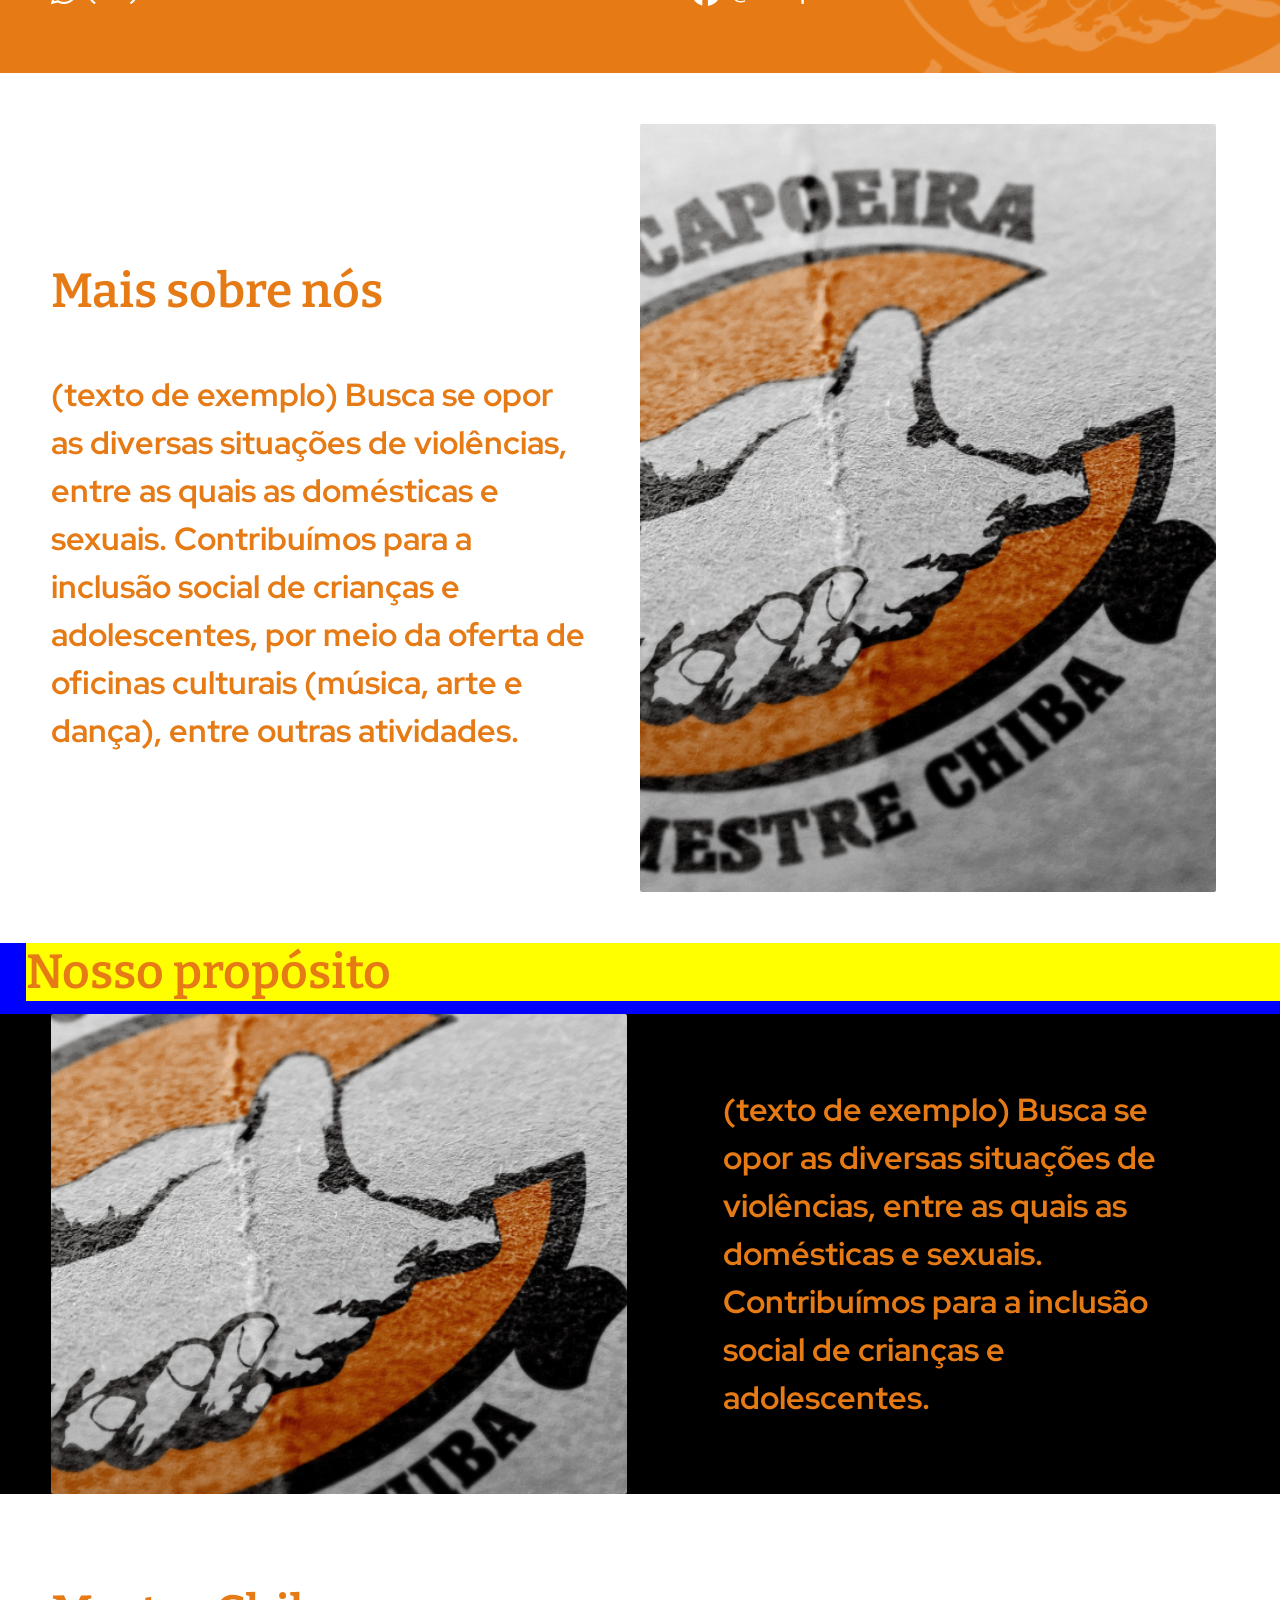
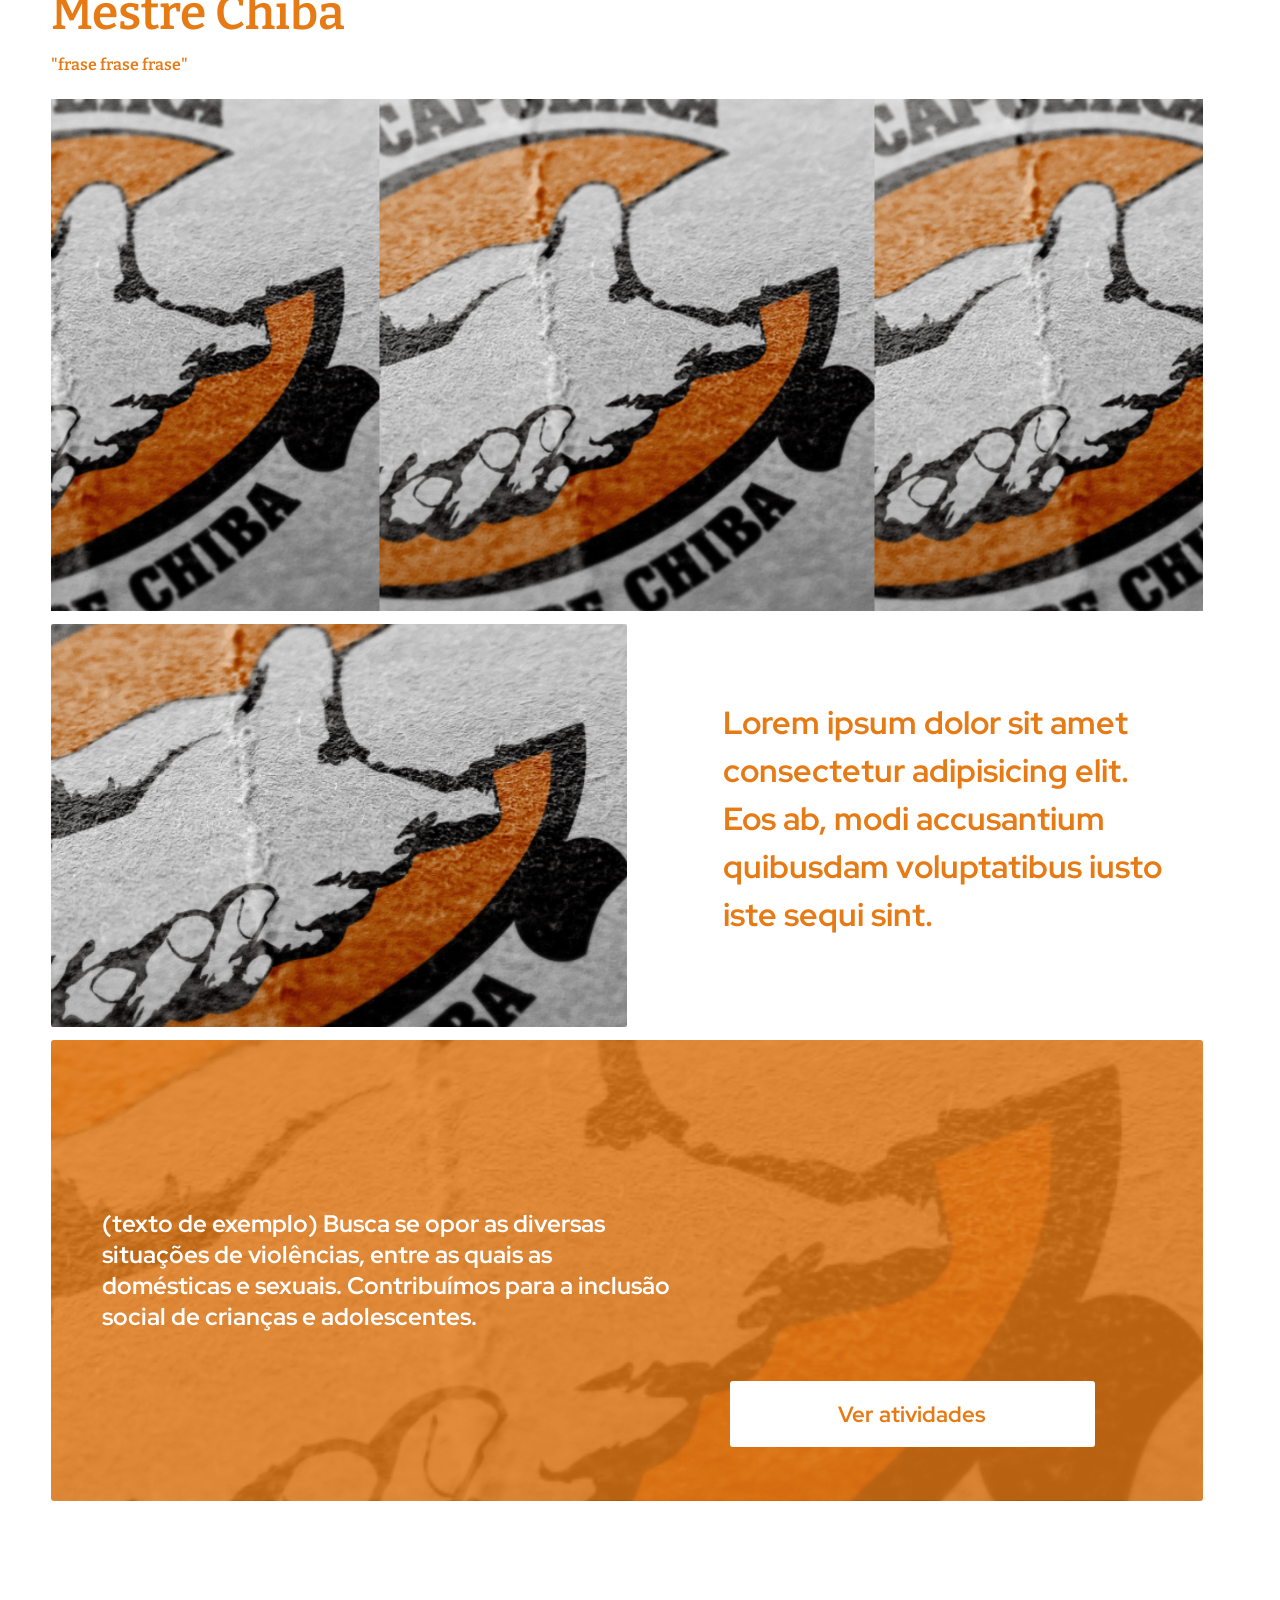
==== commit 3f39096d: "nosso-propostivo test respon." ====
--- a/index.html
+++ b/index.html
@@ -137,7 +137,7 @@
                 <div class="div-texto-esquerda">
                     <img src="assets/images/ilereal.png" alt="img-esquerda-1" id="img-esquerda-chiba" class="img-esquerda">
 
-                    <p>Lorem ipsum dolor sit amet consectetur adipisicing elit. Eos ab, modi accusantium quibusdam voluptatibus iusto iste sequi sint omnis minima nefefefefefe</p>
+                    <p>Lorem ipsum dolor sit amet consectetur adipisicing elit. Eos ab, modi accusantium quibusdam voluptatibus iusto iste sequi sint.</p>
                 </div>
 
                 <div class="texto-veratividades">
--- a/css/style.css
+++ b/css/style.css
@@ -569,10 +569,16 @@
 
 #section-nosso-proposito {
     margin: 4vw 0;
+    background-color: blue;
+}
+
+#section-nosso-proposito > .div-texto-esquerda {
+    background-color: black;
 }
 
 #section-nosso-proposito > h1 {
-    padding-bottom: 0vw;
+    margin: 1vw auto 1vw 2vw;
+    background-color: yellow;
 }
 
 #section-nosso-proposito > .div-texto-esquerda > img {
@@ -618,7 +624,8 @@
 }
 
 #section-mestre-chiba > .div-texto-esquerda {
-    margin: 0;
+    min-height: auto;   /* REMOVE o espaço forçado */
+    align-items: flex-start; /* impede centralização vertical exagerada */
 }
 
 .texto-veratividades {
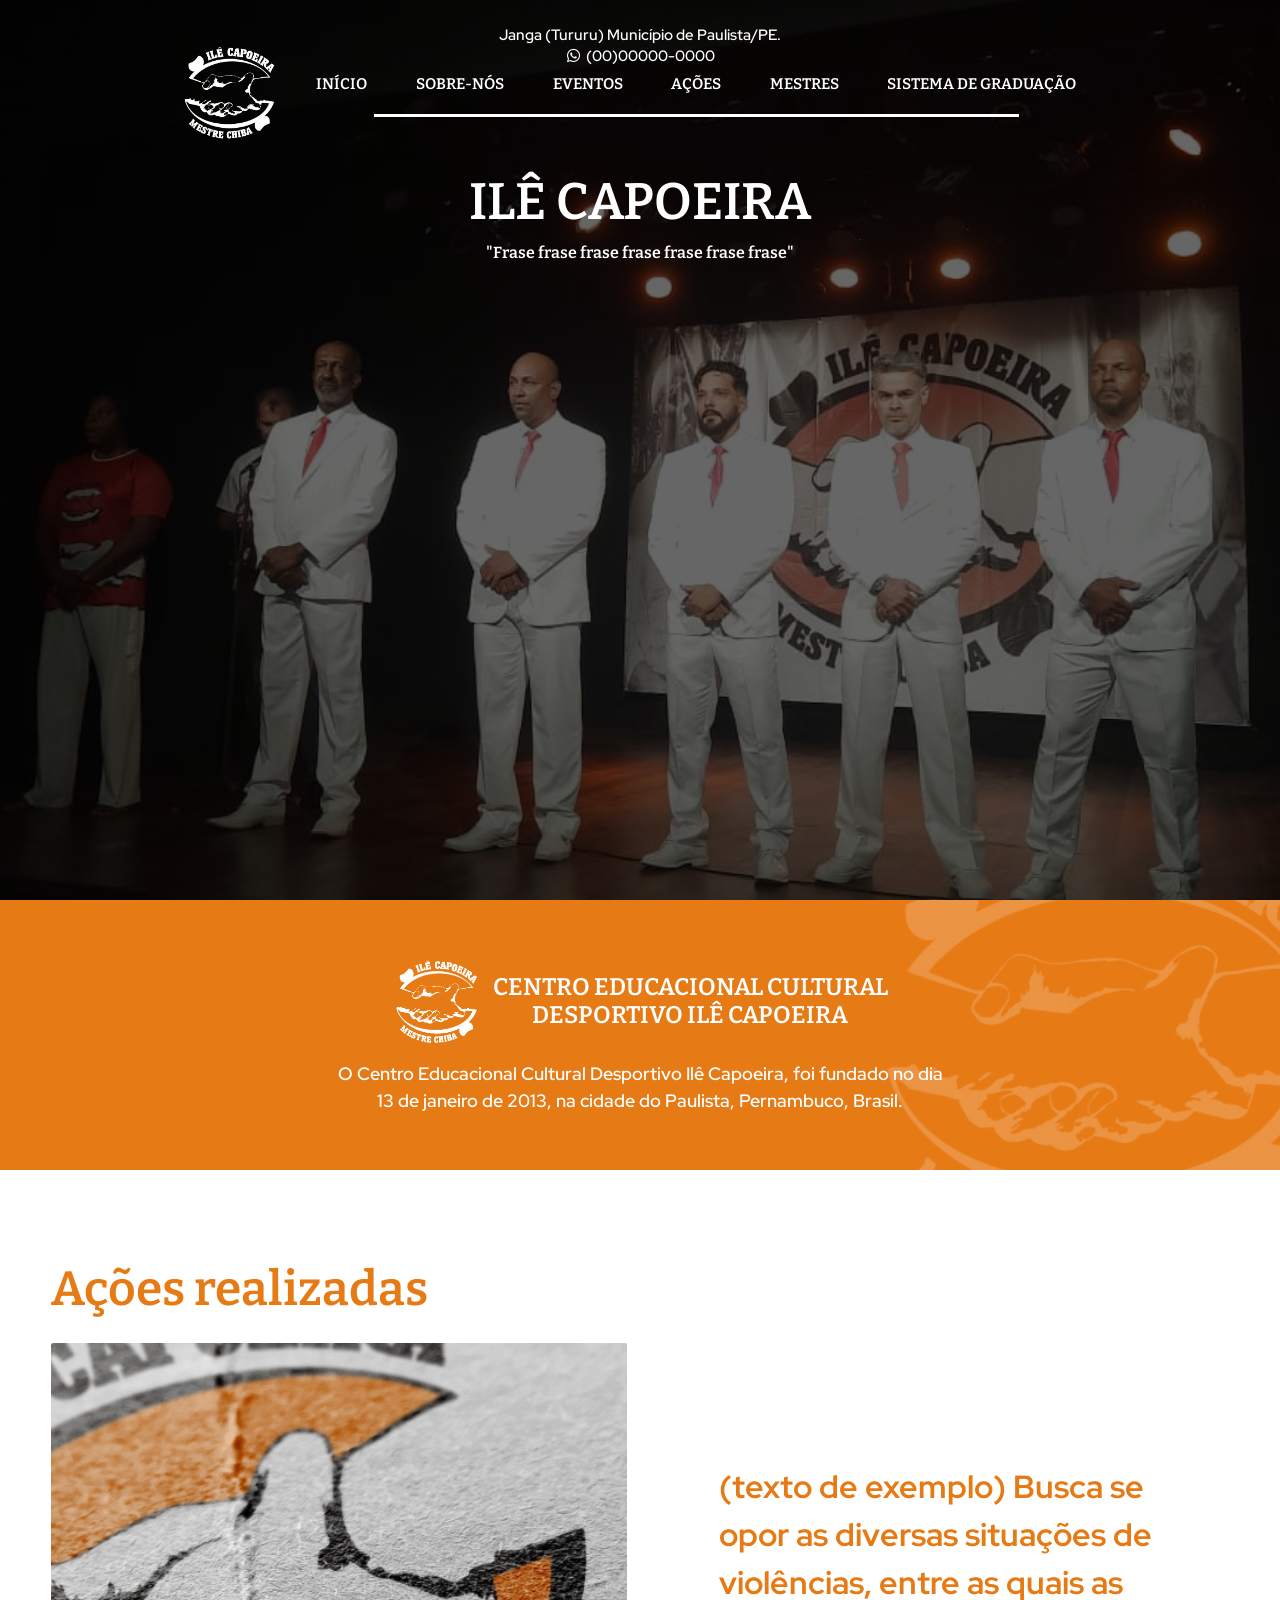
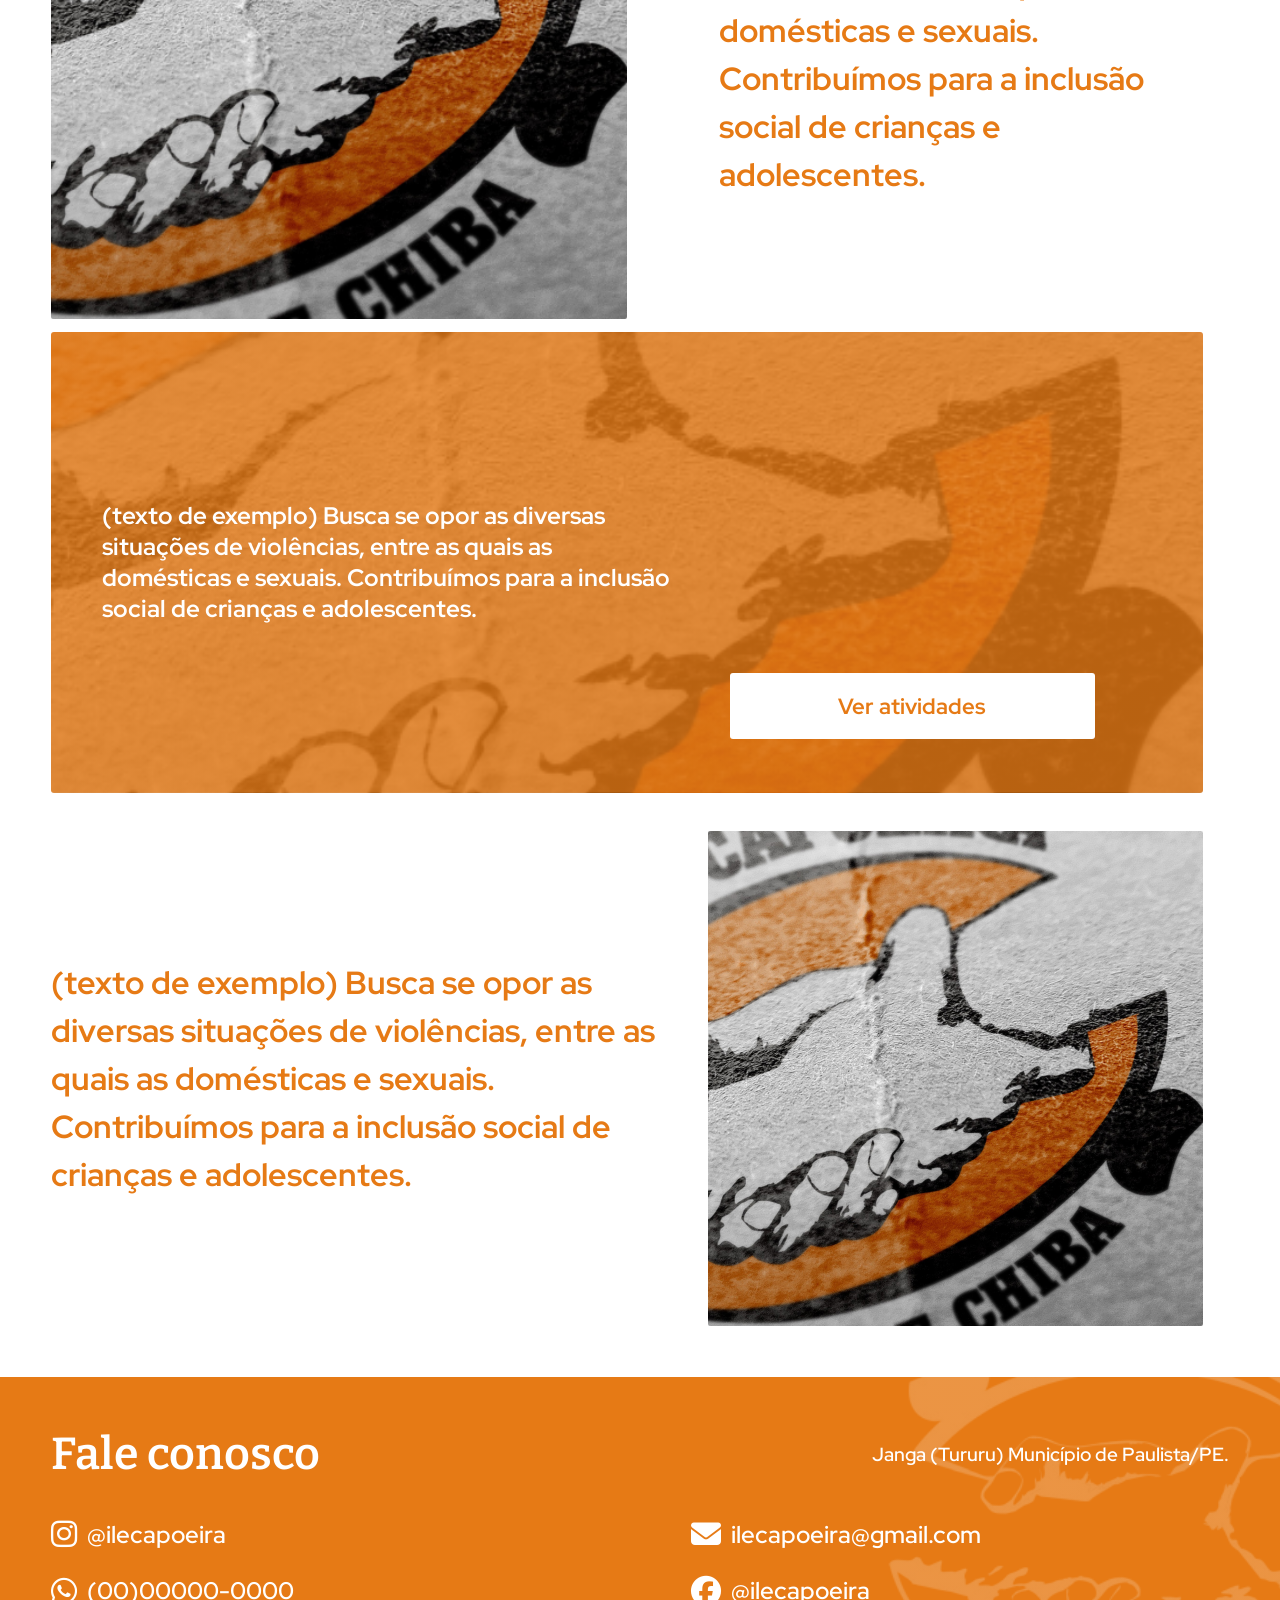
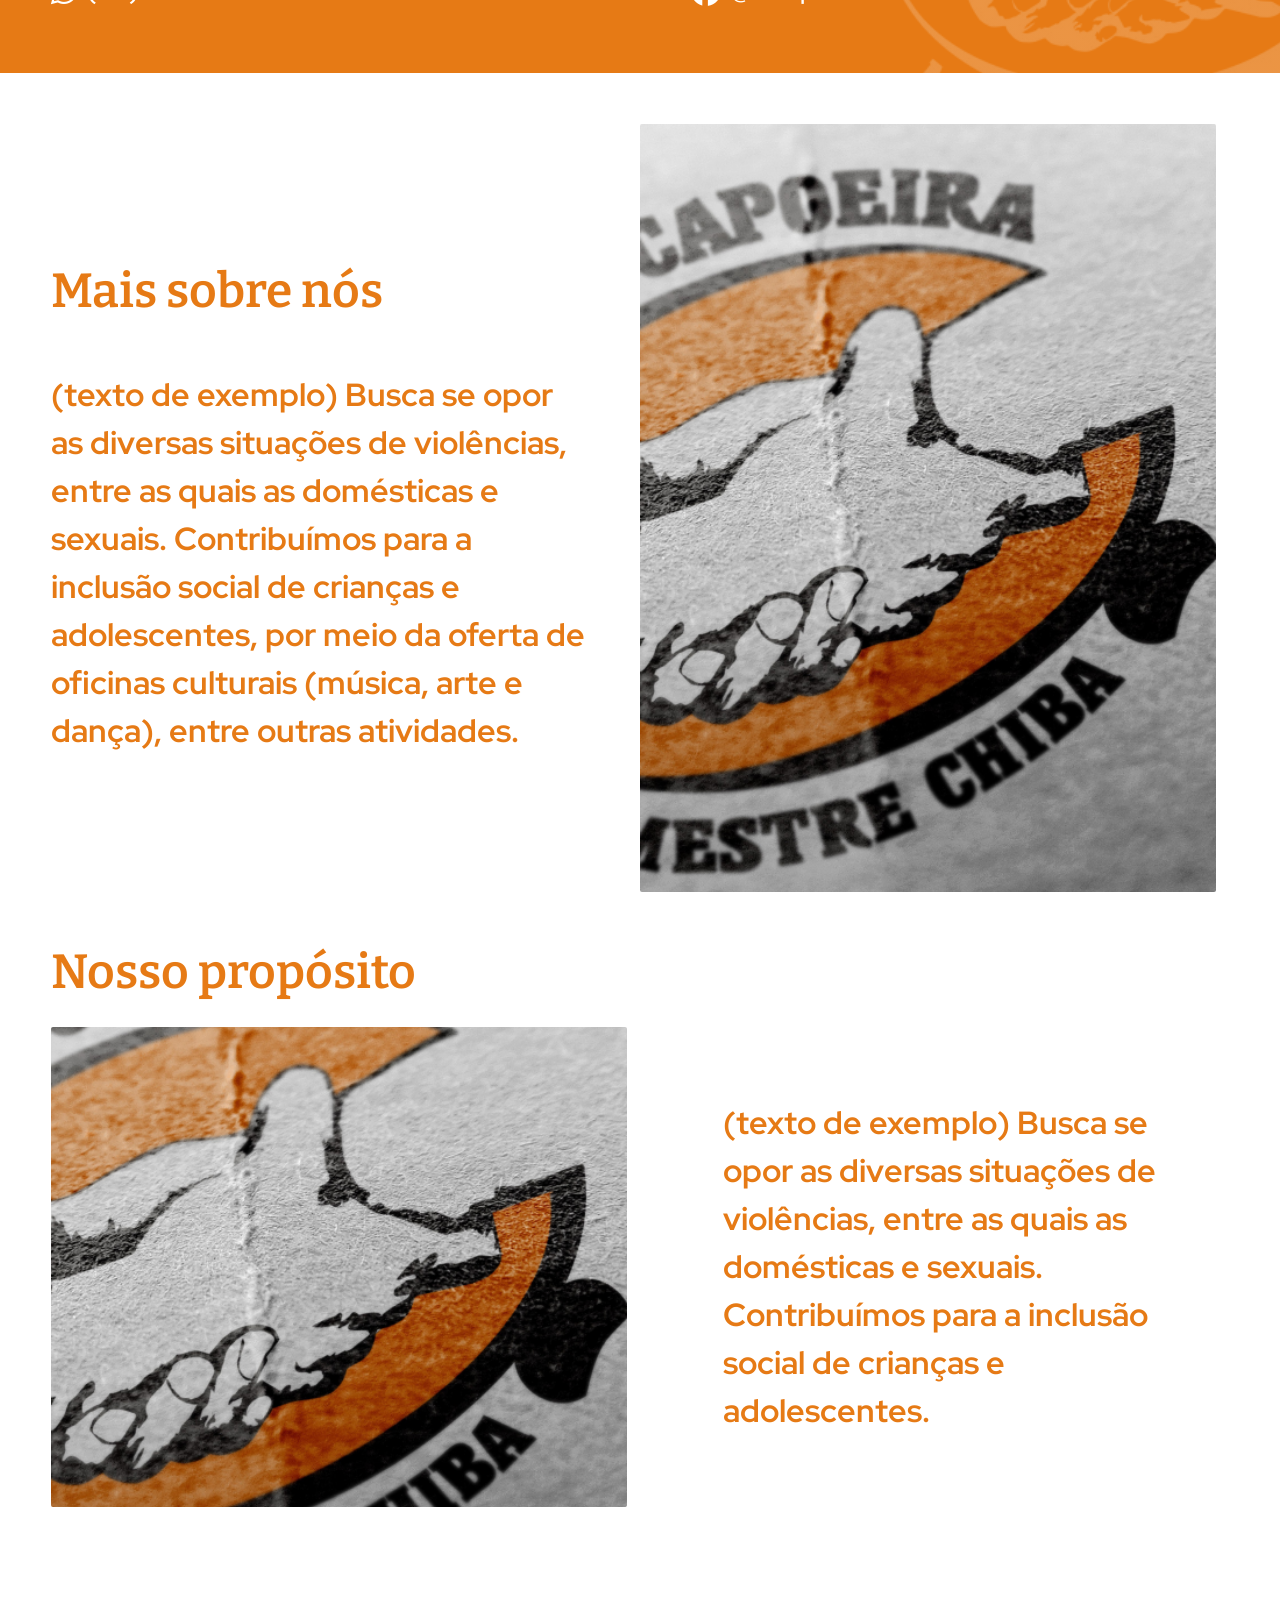
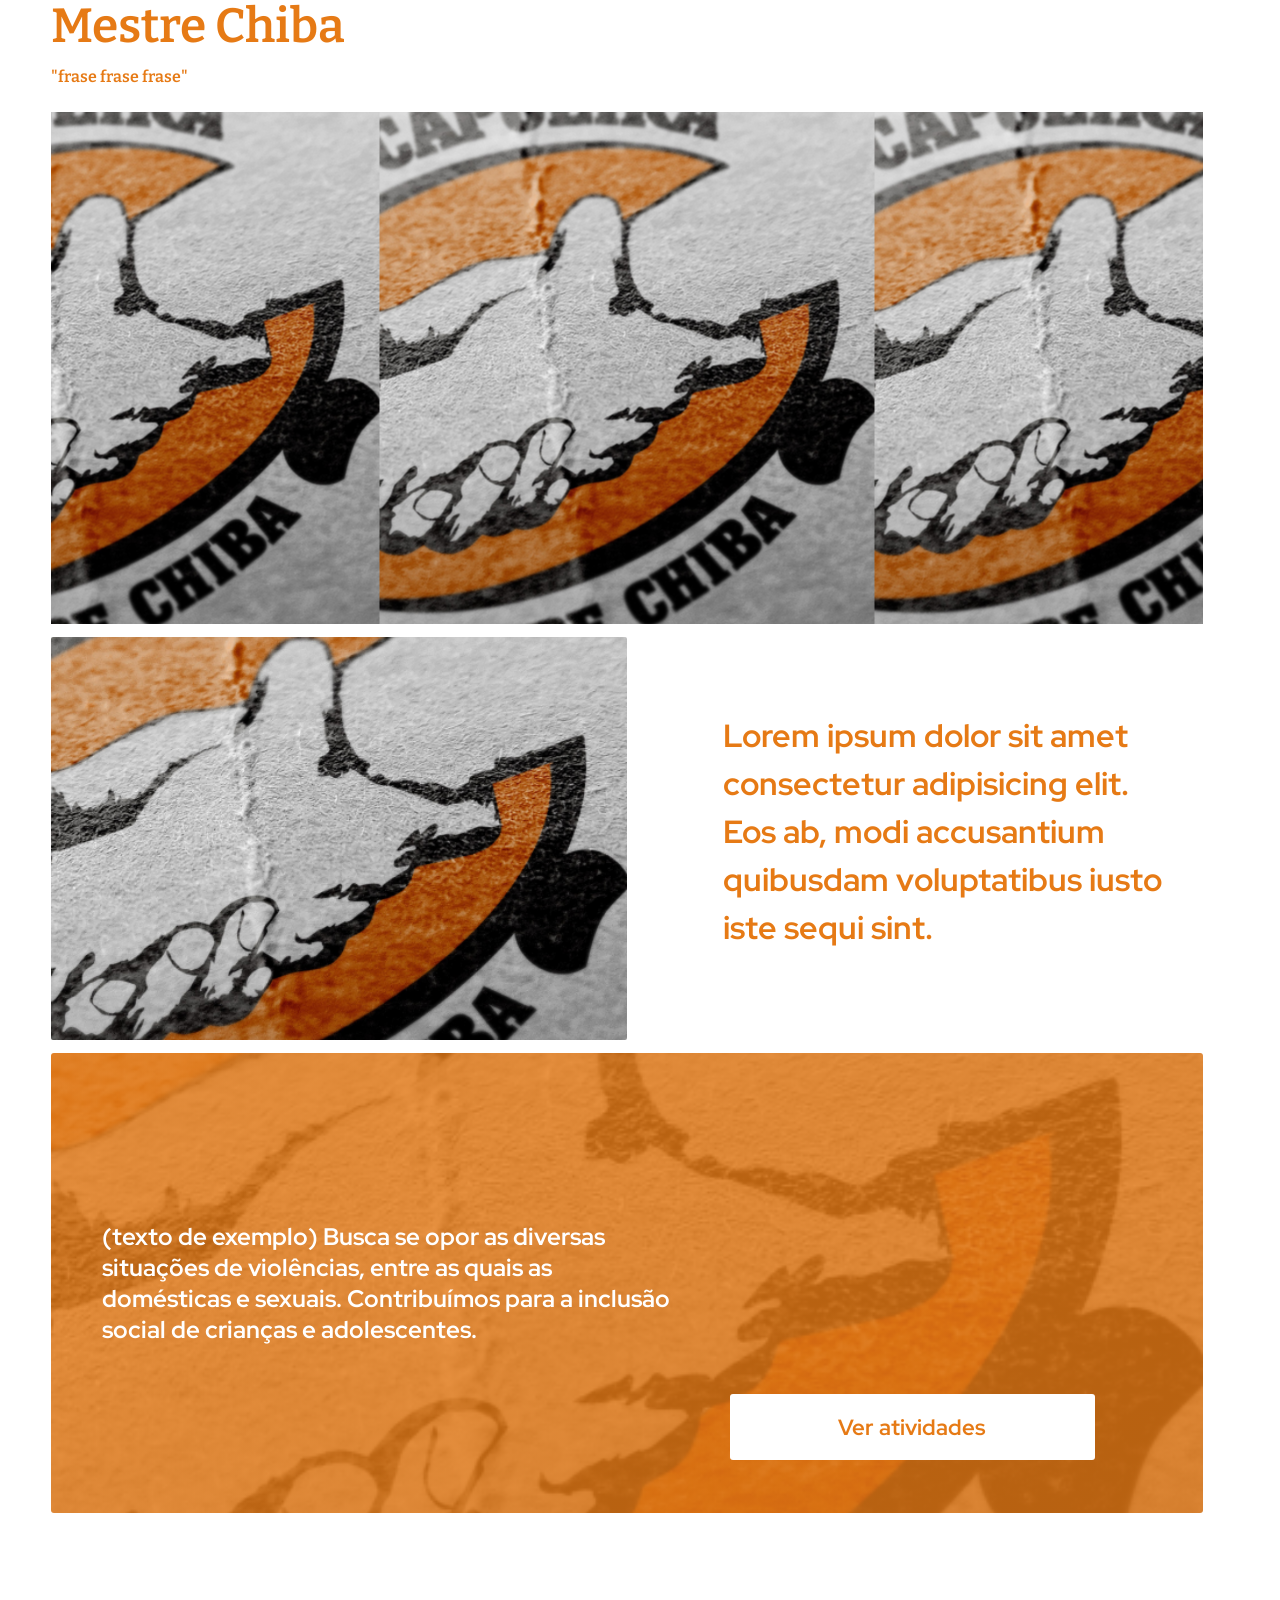
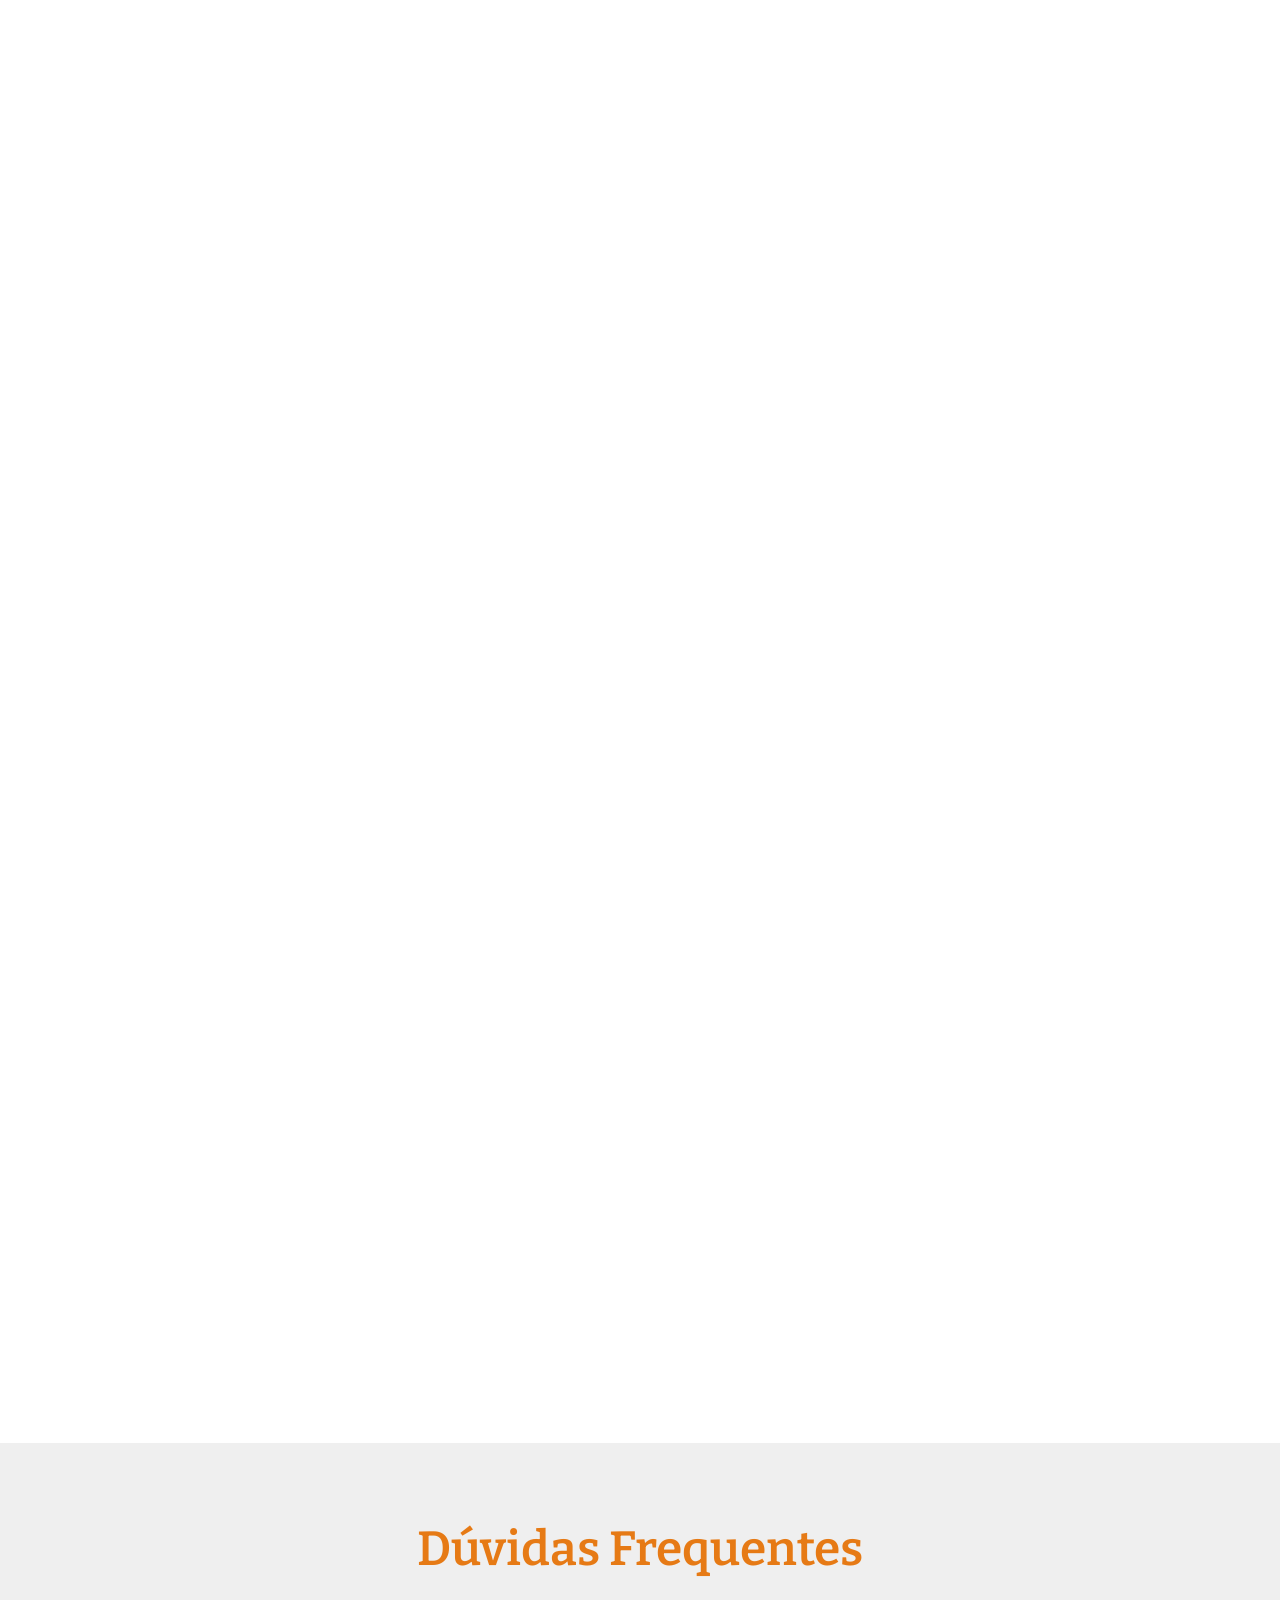
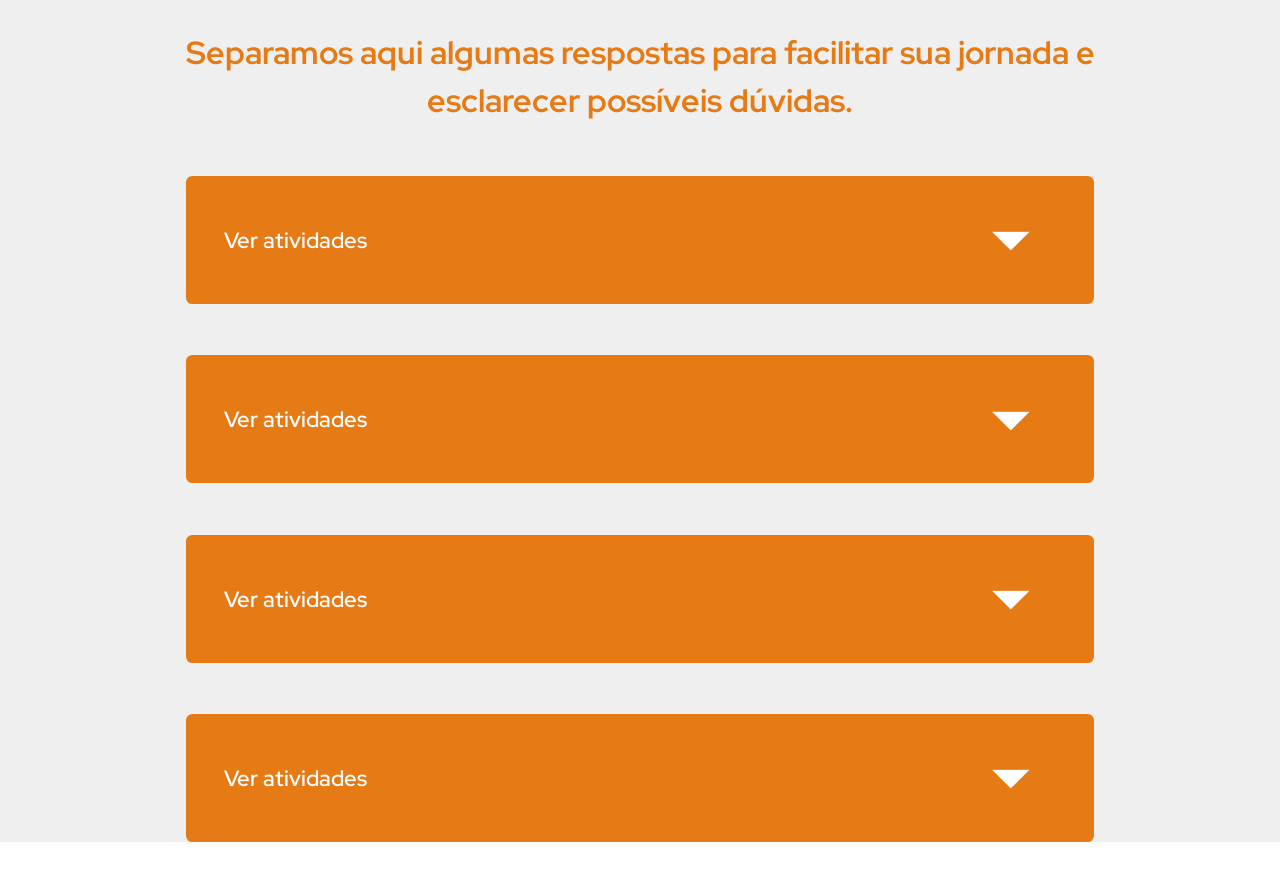
==== commit ed44078e: "✨feat: add FAQ" ====
--- a/index.html
+++ b/index.html
@@ -7,6 +7,7 @@
         <link rel="stylesheet" href="css/style.css">
         <link rel="shortcut icon" href="assets/images/favicon.ico" type="image/x-icon">
         <link rel="stylesheet" href="https://fonts.googleapis.com/css2?family=Material+Symbols+Outlined:opsz,wght,FILL,GRAD@20..48,100..700,0..1,-50..200&icon_names=menu" />
+        <link rel="stylesheet" href="https://fonts.googleapis.com/css2?family=Material+Symbols+Outlined:opsz,wght,FILL,GRAD@24,400,0,0&icon_names=arrow_drop_down" />
         <link rel="stylesheet" href="https://cdnjs.cloudflare.com/ajax/libs/font-awesome/6.5.1/css/all.min.css"/>
     </head>
     <body>
@@ -127,19 +128,16 @@
                 <p>(texto de exemplo) Busca se opor as diversas situações de violências, entre as quais as domésticas e sexuais. Contribuímos para a inclusão social de crianças e adolescentes.</p>
             </div>
         </section>
-
             <section id="section-mestre-chiba" class="section-texto">
                 <h1 class="titulo-esquerda">Mestre Chiba</h1>
                 <p>"frase frase frase"</p>
 
                 <div class="ile-90w"></div>
-                
                 <div class="div-texto-esquerda">
                     <img src="assets/images/ilereal.png" alt="img-esquerda-1" id="img-esquerda-chiba" class="img-esquerda">
 
                     <p>Lorem ipsum dolor sit amet consectetur adipisicing elit. Eos ab, modi accusantium quibusdam voluptatibus iusto iste sequi sint.</p>
                 </div>
-
                 <div class="texto-veratividades">
                     <p>(texto de exemplo) Busca se opor as diversas situações de violências, entre as quais as domésticas e sexuais. Contribuímos para a inclusão social de crianças e adolescentes.</p>
 
@@ -148,8 +146,25 @@
 
                 <div id="parallax1" class="parallax-effect"></div>
                 <div id="parallax2" class="parallax-effect"></div>
+            </section>
 
-            </section>
+                <section id="section-duvidas">
+                    <h1>Dúvidas Frequentes</h1>
+                    <p>Separamos aqui algumas respostas para facilitar sua jornada e esclarecer possíveis dúvidas.</p>
+
+                    <div role="button" class="botao-duvida"><p>Ver atividades</p>
+                        <span class="material-symbols-outlined" id="icon-duvida" style="color: white; font-size: 7vw;">arrow_drop_down</span>
+                    </div>
+                    <div role="button" class="botao-duvida"><p>Ver atividades</p>
+                        <span class="material-symbols-outlined" id="icon-duvida" style="color: white; font-size: 7vw;">arrow_drop_down</span>
+                    </div>
+                    <div role="button" class="botao-duvida"><p>Ver atividades</p>
+                        <span class="material-symbols-outlined" id="icon-duvida" style="color: white; font-size: 7vw;">arrow_drop_down</span>
+                    </div>
+                    <div role="button" class="botao-duvida"><p>Ver atividades</p>
+                        <span class="material-symbols-outlined" id="icon-duvida" style="color: white; font-size: 7vw;">arrow_drop_down</span>
+                    </div>
+                </section>
 
 
         <script src="index.js"></script>
--- a/css/style.css
+++ b/css/style.css
@@ -188,21 +188,22 @@
    BOTÃO MENU (HAMBÚRGUER)
    ========================================================= */
 
-.material-symbols-outlined {
+    #buttonmenu {
     background-color: #E67A15;
-    
+
     width: clamp(40px, 10vw, 70px);
     height: clamp(40px, 10vw, 70px);
 
     display: flex;
-    text-align: center;
     align-items: center;
-    align-content: center;
+    justify-content: center;
+
     border-radius: 2px;
     position: absolute;
     top: 55%;
     right: 25px;
     transform: translateY(-50%);
+
     color: white;
     font-size: 35px;
     cursor: pointer;
@@ -569,16 +570,16 @@
 
 #section-nosso-proposito {
     margin: 4vw 0;
-    background-color: blue;
 }
 
 #section-nosso-proposito > .div-texto-esquerda {
-    background-color: black;
+    min-height: auto;          /* remove o espaço forçado */
+    align-items: flex-start;   /* evita centralização vertical */
 }
 
 #section-nosso-proposito > h1 {
-    margin: 1vw auto 1vw 2vw;
-    background-color: yellow;
+    margin: 1vw auto 2vw 4vw;
+
 }
 
 #section-nosso-proposito > .div-texto-esquerda > img {
@@ -590,7 +591,7 @@
 }
 
 /* =========================================================
-    MESTRE CHIBA
+    SECTION MESTRE CHIBA
 ========================================================= */
 
 #section-mestre-chiba > h1 {
@@ -655,6 +656,69 @@
     background-size: cover; /* <<< valor certo */
     background-attachment: fixed;
 }
+
+/* =========================================================
+    SECTION DÚVIDAS
+========================================================= */
+
+#section-duvidas {
+    background-color: rgb(239, 239, 239);
+}
+
+#section-duvidas > h1 {
+    color: white;
+    text-align: center;
+    padding-top: 6vw;
+    padding-bottom: 4vw;
+    font-family: 'Bitter', serif;
+    font-size: clamp(1.6rem, 4vw, 2.2rem);
+    color: #E67A15;
+}
+
+@media screen and (min-width: 992px){
+    #section-duvidas > h1 {
+    font-size: clamp(2.3rem, 4.3vw, 3rem);
+    }
+
+    .botao-duvida {
+        width: clamp(400px, 40vw, 500px);
+        height: auto;
+        padding: 16px 24px;
+    }
+
+    .botao-duvida p {
+        font-size: clamp(1.1rem, 2vw, 1.4rem);
+    }
+
+}
+
+#section-duvidas > p {
+    width: 80%;
+    margin: auto;
+    font-size: clamp(0.8rem, 2.5vw, 2rem);
+    color: white;
+    text-align: center;
+    line-height: 1.5;
+    color: #E67A15;
+    font-weight: bold;
+}
+
+.botao-duvida {
+    display: flex;
+    justify-content: space-between;
+    align-items: center;
+    margin: 4vw auto;
+    padding: 3vw;
+    color: white;
+    border-radius: 0.5vw;
+    background-color: #E67A15;
+    width: 65vw;
+    height: 4vw;
+}
+
+
+
+
 
 
 /* =========================================================
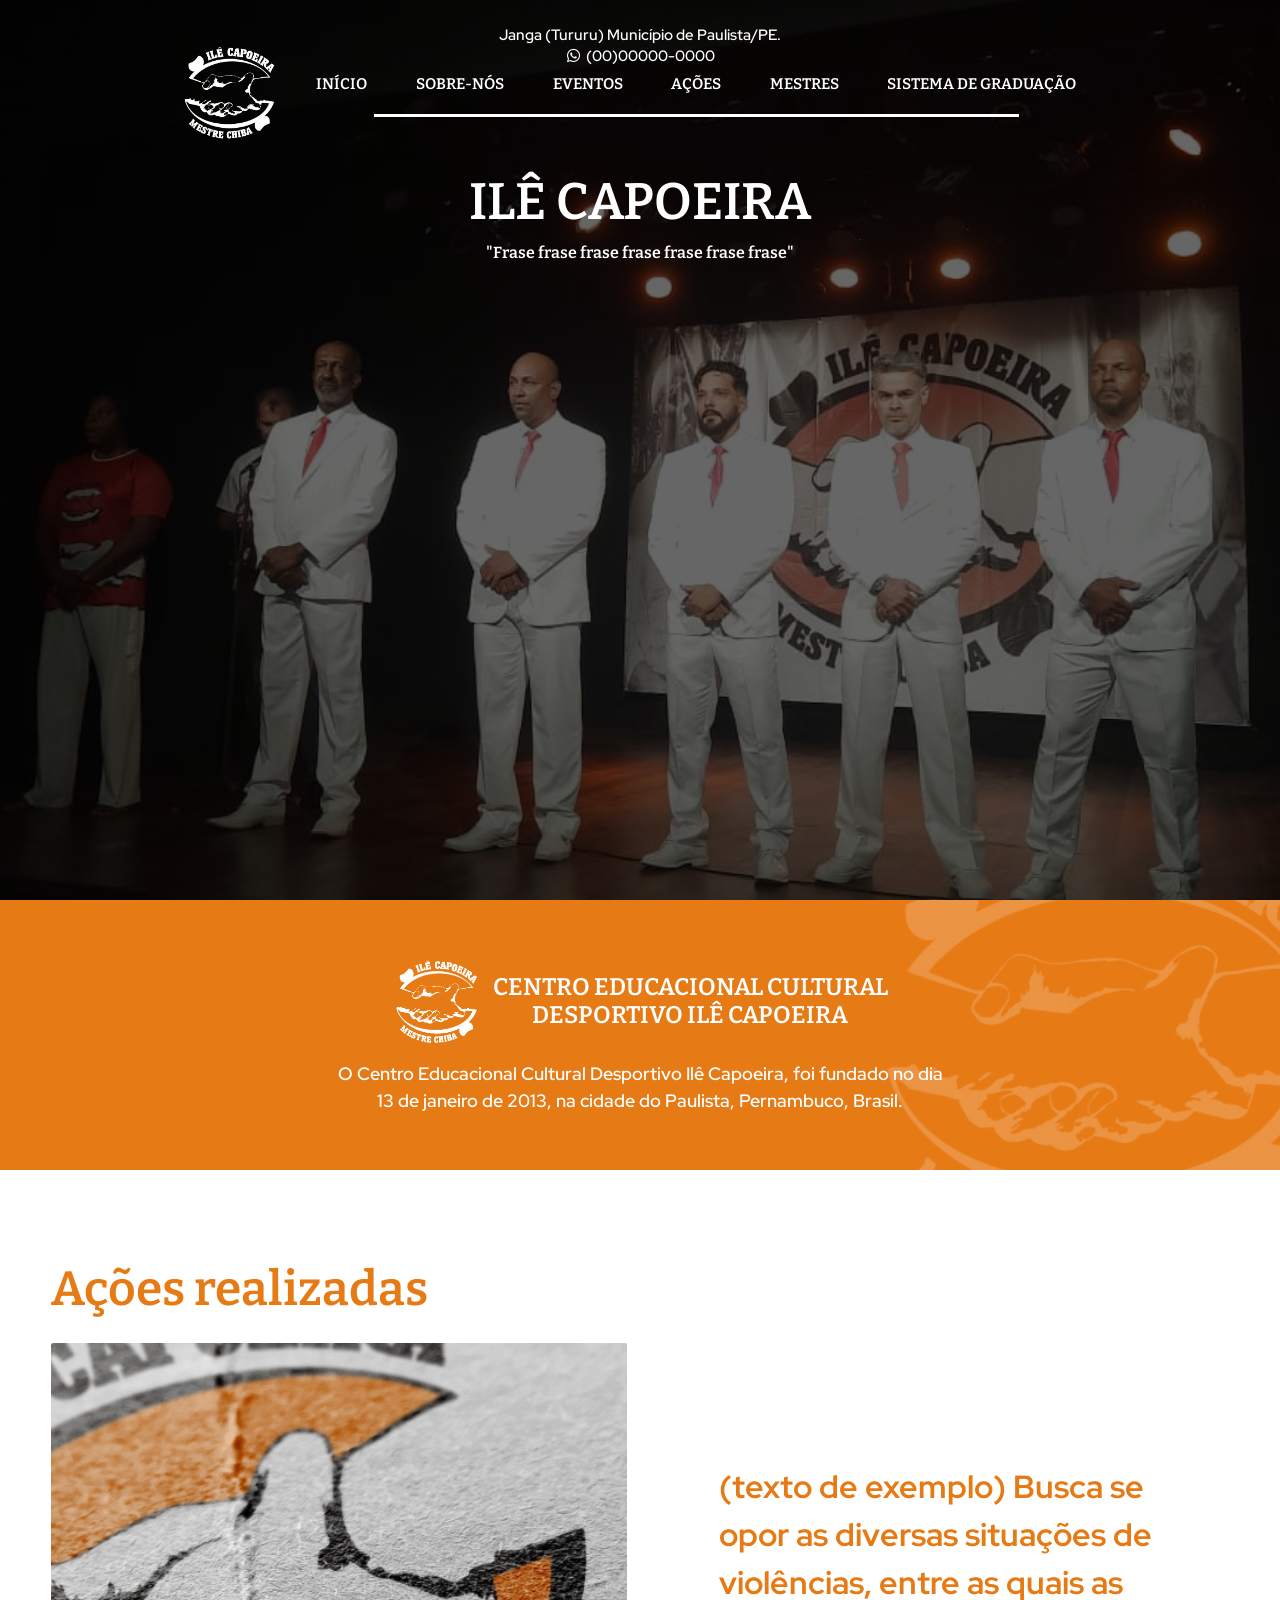
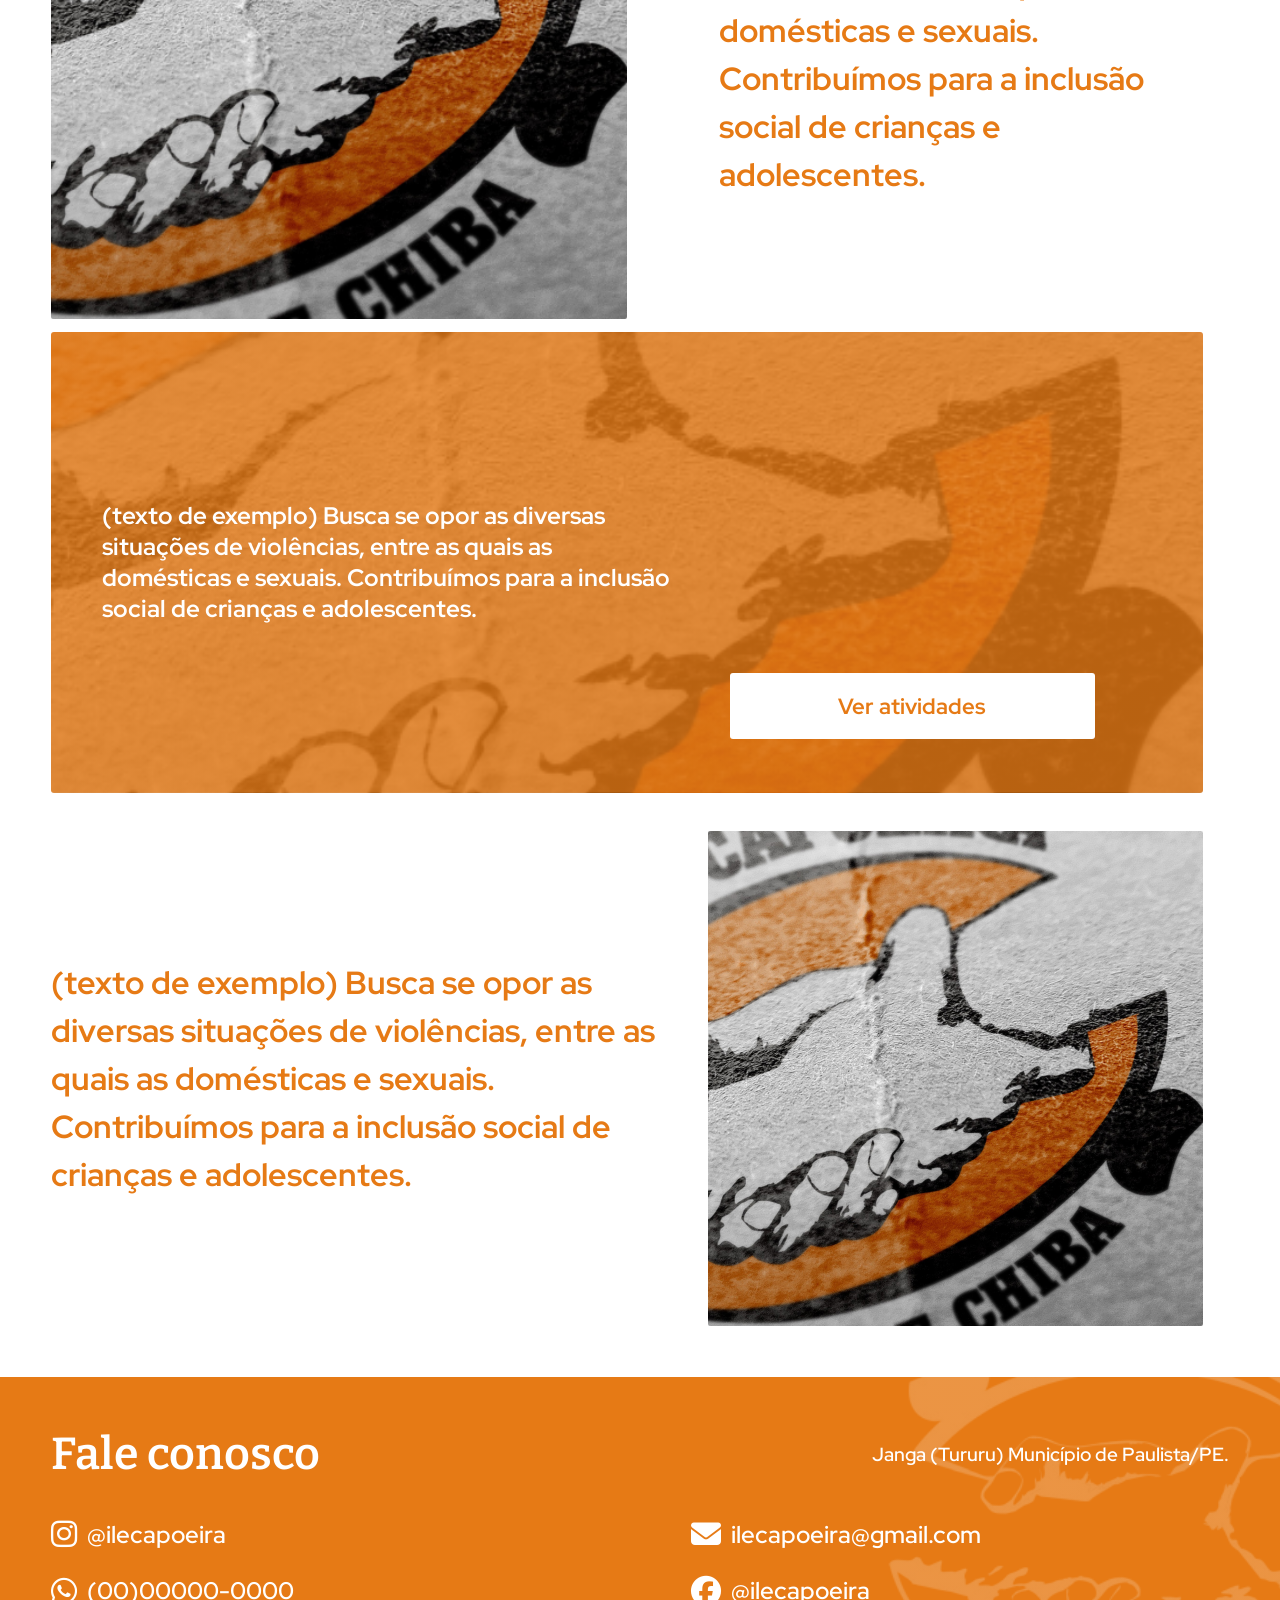
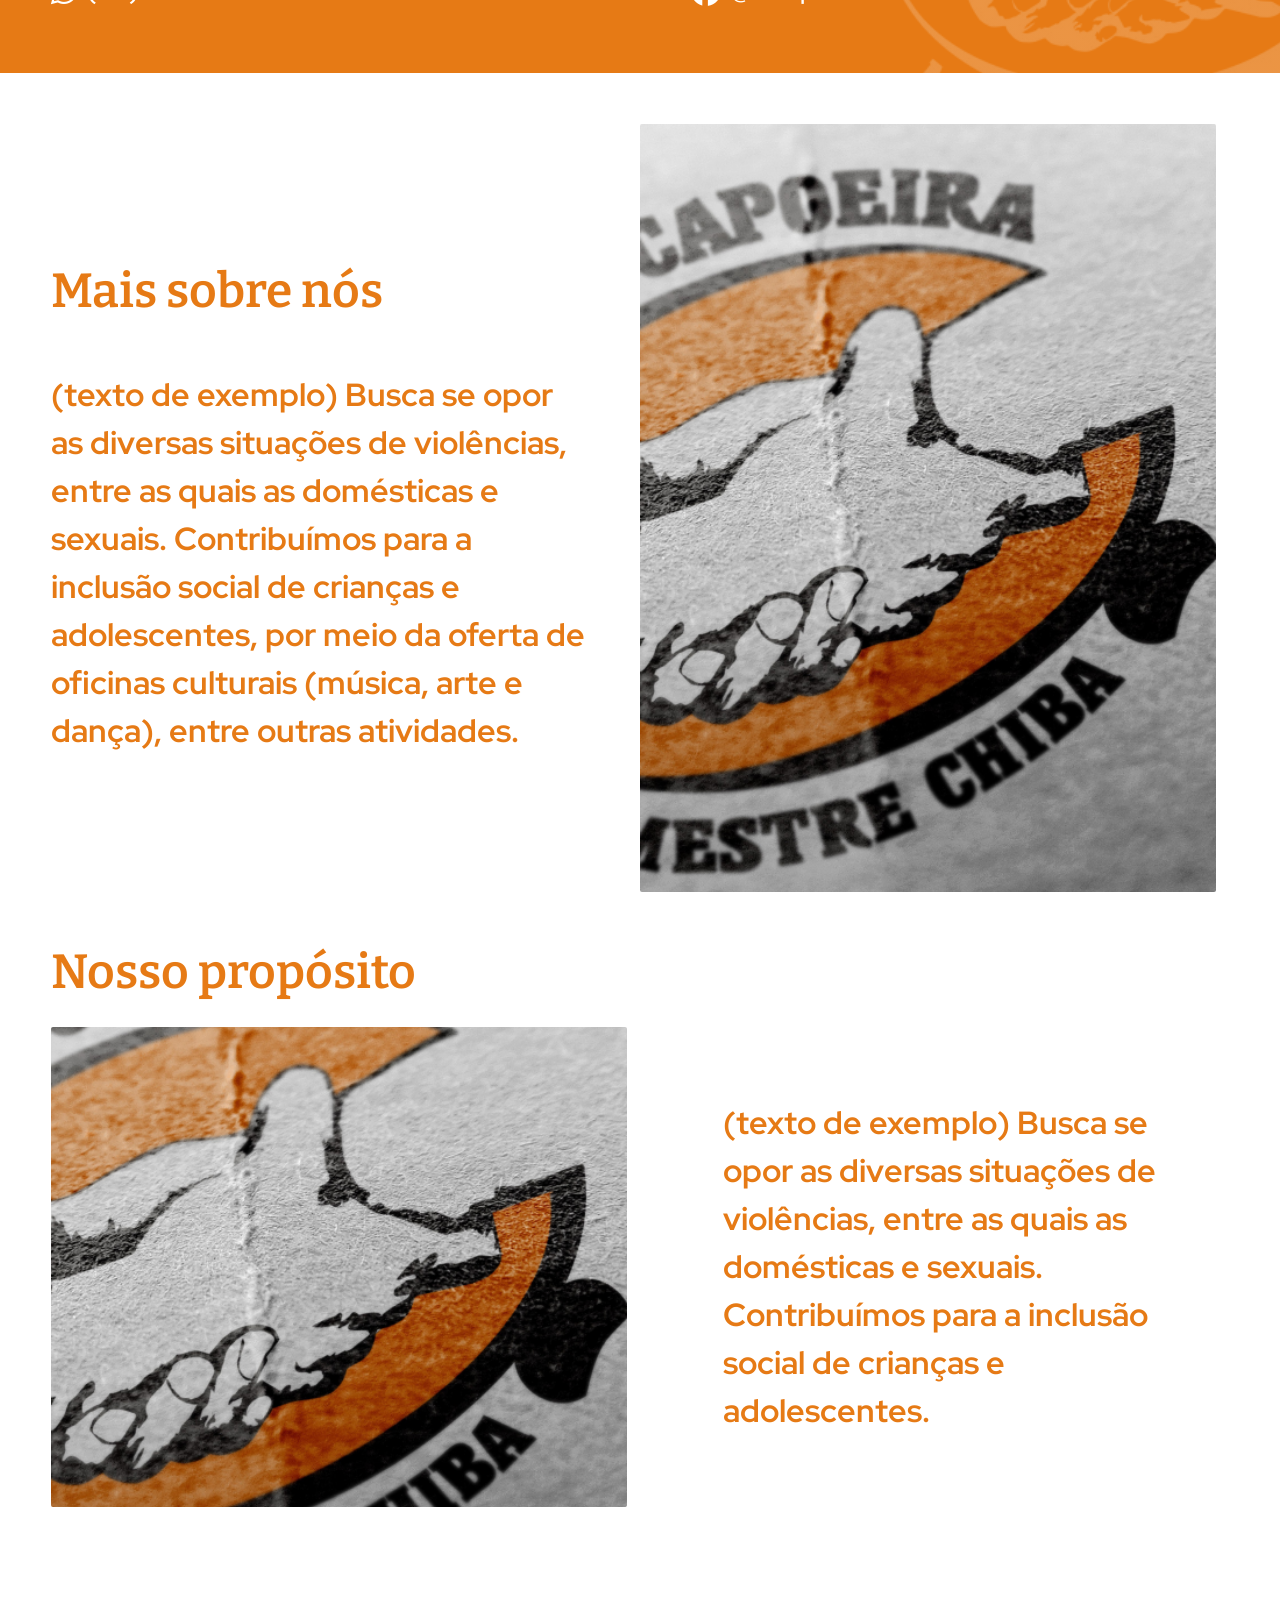
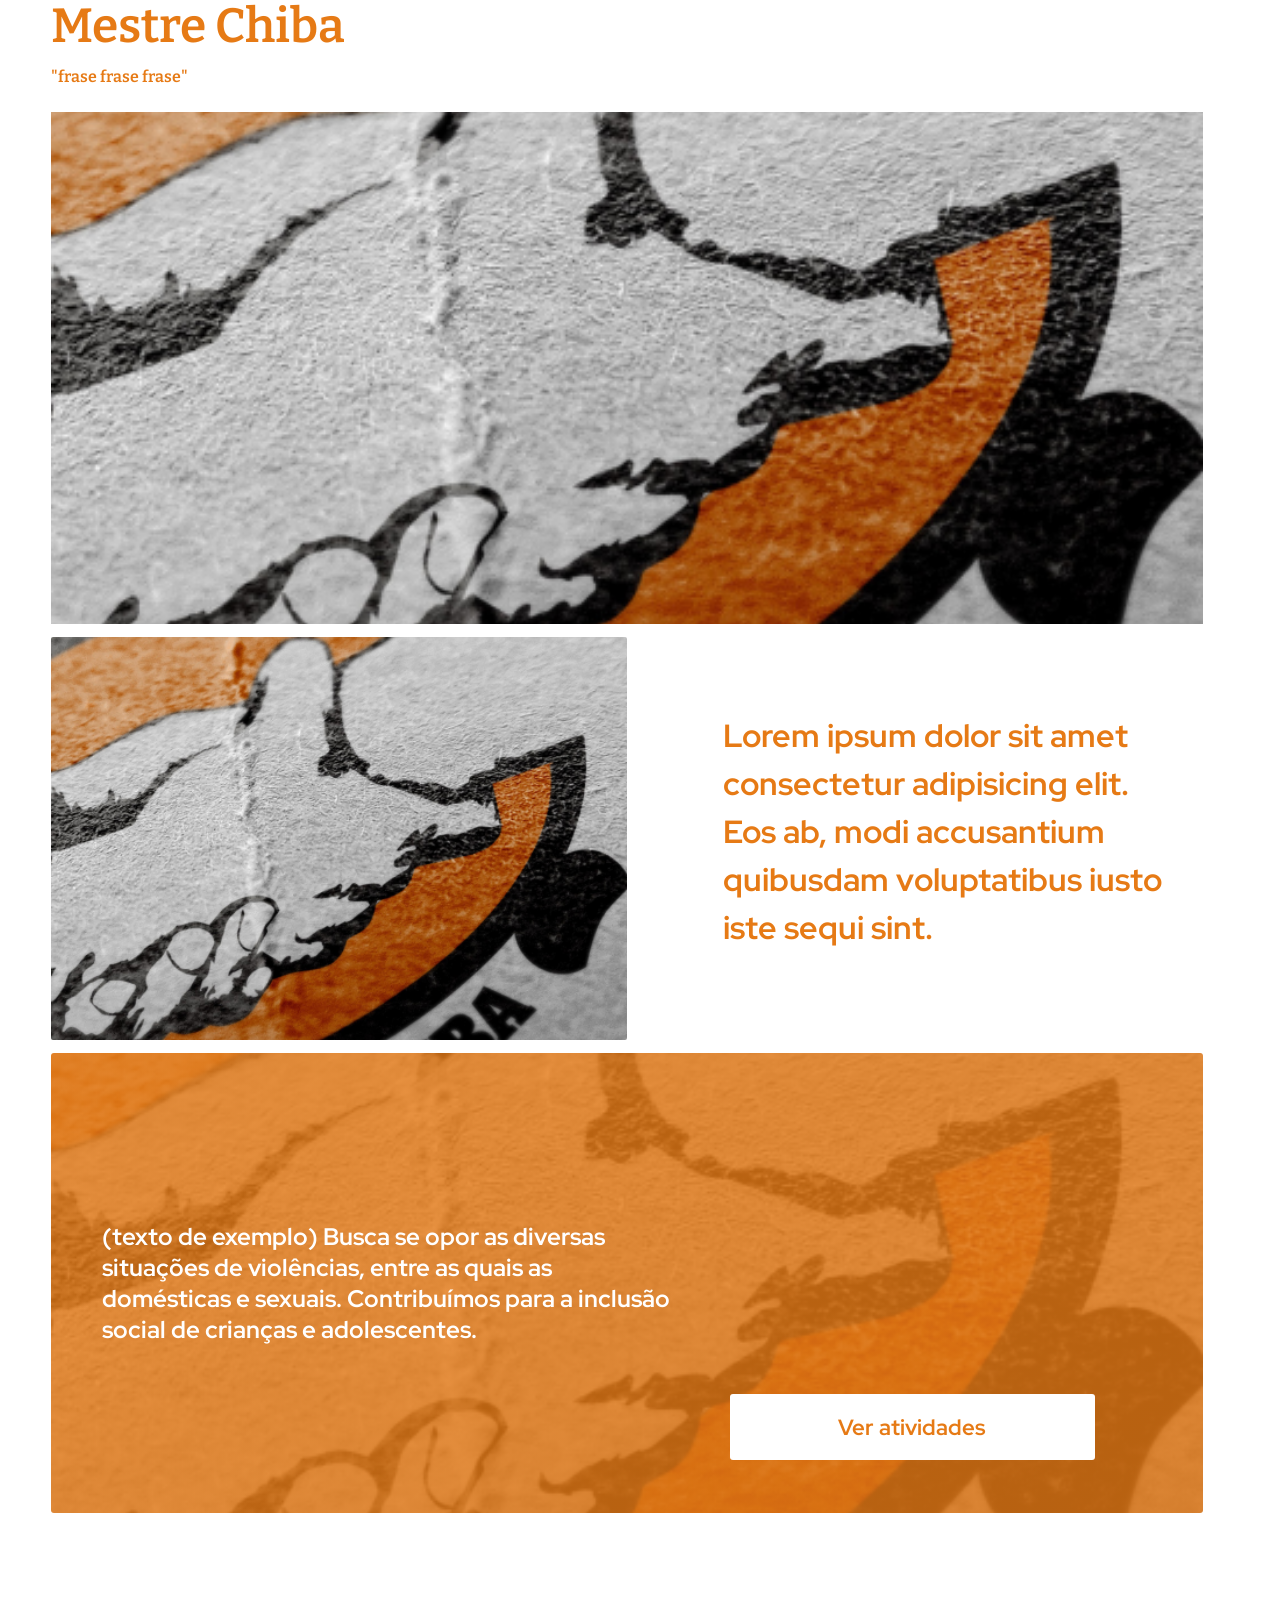
==== commit 328c8190: "💥remove: remove FAQ" ====
--- a/index.html
+++ b/index.html
@@ -148,24 +148,6 @@
                 <div id="parallax2" class="parallax-effect"></div>
             </section>
 
-                <section id="section-duvidas">
-                    <h1>Dúvidas Frequentes</h1>
-                    <p>Separamos aqui algumas respostas para facilitar sua jornada e esclarecer possíveis dúvidas.</p>
-
-                    <div role="button" class="botao-duvida"><p>Ver atividades</p>
-                        <span class="material-symbols-outlined" id="icon-duvida" style="color: white; font-size: 7vw;">arrow_drop_down</span>
-                    </div>
-                    <div role="button" class="botao-duvida"><p>Ver atividades</p>
-                        <span class="material-symbols-outlined" id="icon-duvida" style="color: white; font-size: 7vw;">arrow_drop_down</span>
-                    </div>
-                    <div role="button" class="botao-duvida"><p>Ver atividades</p>
-                        <span class="material-symbols-outlined" id="icon-duvida" style="color: white; font-size: 7vw;">arrow_drop_down</span>
-                    </div>
-                    <div role="button" class="botao-duvida"><p>Ver atividades</p>
-                        <span class="material-symbols-outlined" id="icon-duvida" style="color: white; font-size: 7vw;">arrow_drop_down</span>
-                    </div>
-                </section>
-
 
         <script src="index.js"></script>
     </body>
--- a/css/style.css
+++ b/css/style.css
@@ -612,6 +612,8 @@
     width: 90vw;
     height: 40vw;
     background-image: url('../assets/images/ilereal.png');
+    background-repeat: no-repeat;
+    background-size: cover;
     background-position: center center;
 }
 
@@ -656,69 +658,6 @@
     background-size: cover; /* <<< valor certo */
     background-attachment: fixed;
 }
-
-/* =========================================================
-    SECTION DÚVIDAS
-========================================================= */
-
-#section-duvidas {
-    background-color: rgb(239, 239, 239);
-}
-
-#section-duvidas > h1 {
-    color: white;
-    text-align: center;
-    padding-top: 6vw;
-    padding-bottom: 4vw;
-    font-family: 'Bitter', serif;
-    font-size: clamp(1.6rem, 4vw, 2.2rem);
-    color: #E67A15;
-}
-
-@media screen and (min-width: 992px){
-    #section-duvidas > h1 {
-    font-size: clamp(2.3rem, 4.3vw, 3rem);
-    }
-
-    .botao-duvida {
-        width: clamp(400px, 40vw, 500px);
-        height: auto;
-        padding: 16px 24px;
-    }
-
-    .botao-duvida p {
-        font-size: clamp(1.1rem, 2vw, 1.4rem);
-    }
-
-}
-
-#section-duvidas > p {
-    width: 80%;
-    margin: auto;
-    font-size: clamp(0.8rem, 2.5vw, 2rem);
-    color: white;
-    text-align: center;
-    line-height: 1.5;
-    color: #E67A15;
-    font-weight: bold;
-}
-
-.botao-duvida {
-    display: flex;
-    justify-content: space-between;
-    align-items: center;
-    margin: 4vw auto;
-    padding: 3vw;
-    color: white;
-    border-radius: 0.5vw;
-    background-color: #E67A15;
-    width: 65vw;
-    height: 4vw;
-}
-
-
-
-
 
 
 /* =========================================================
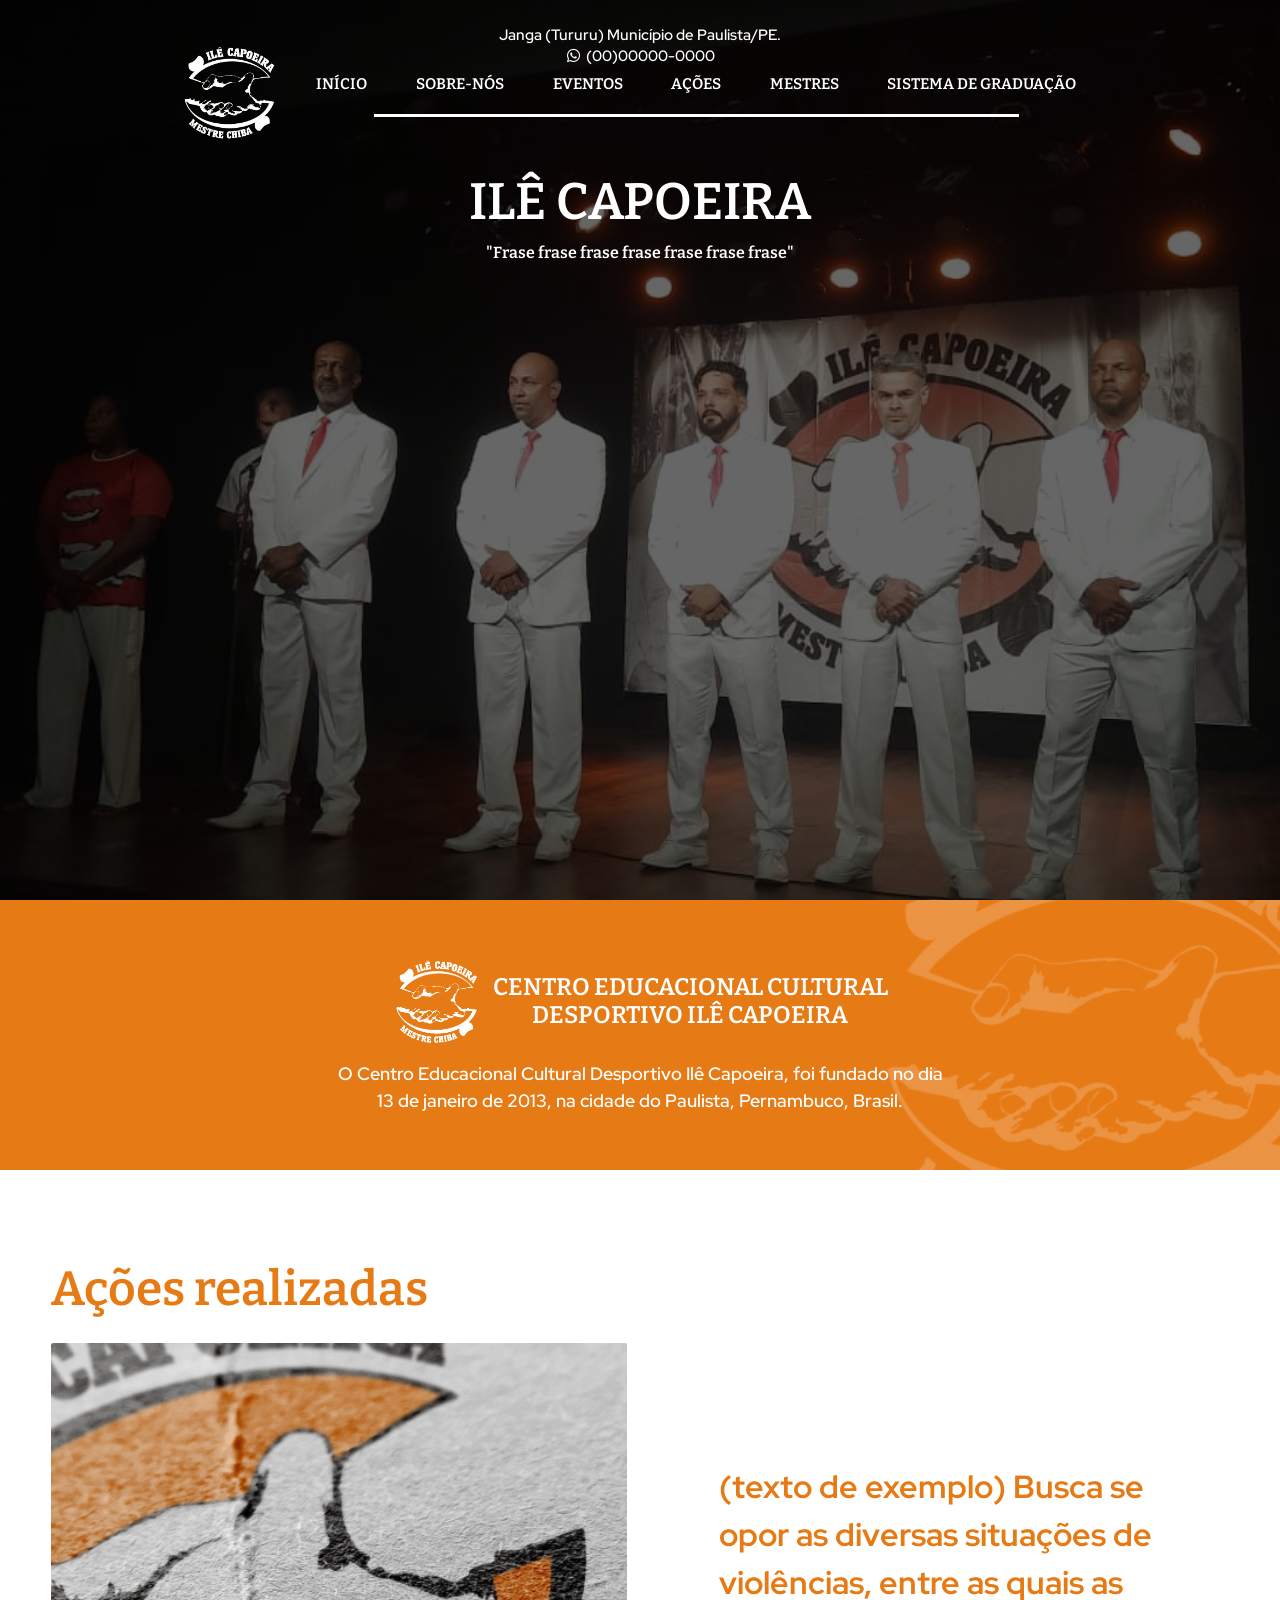
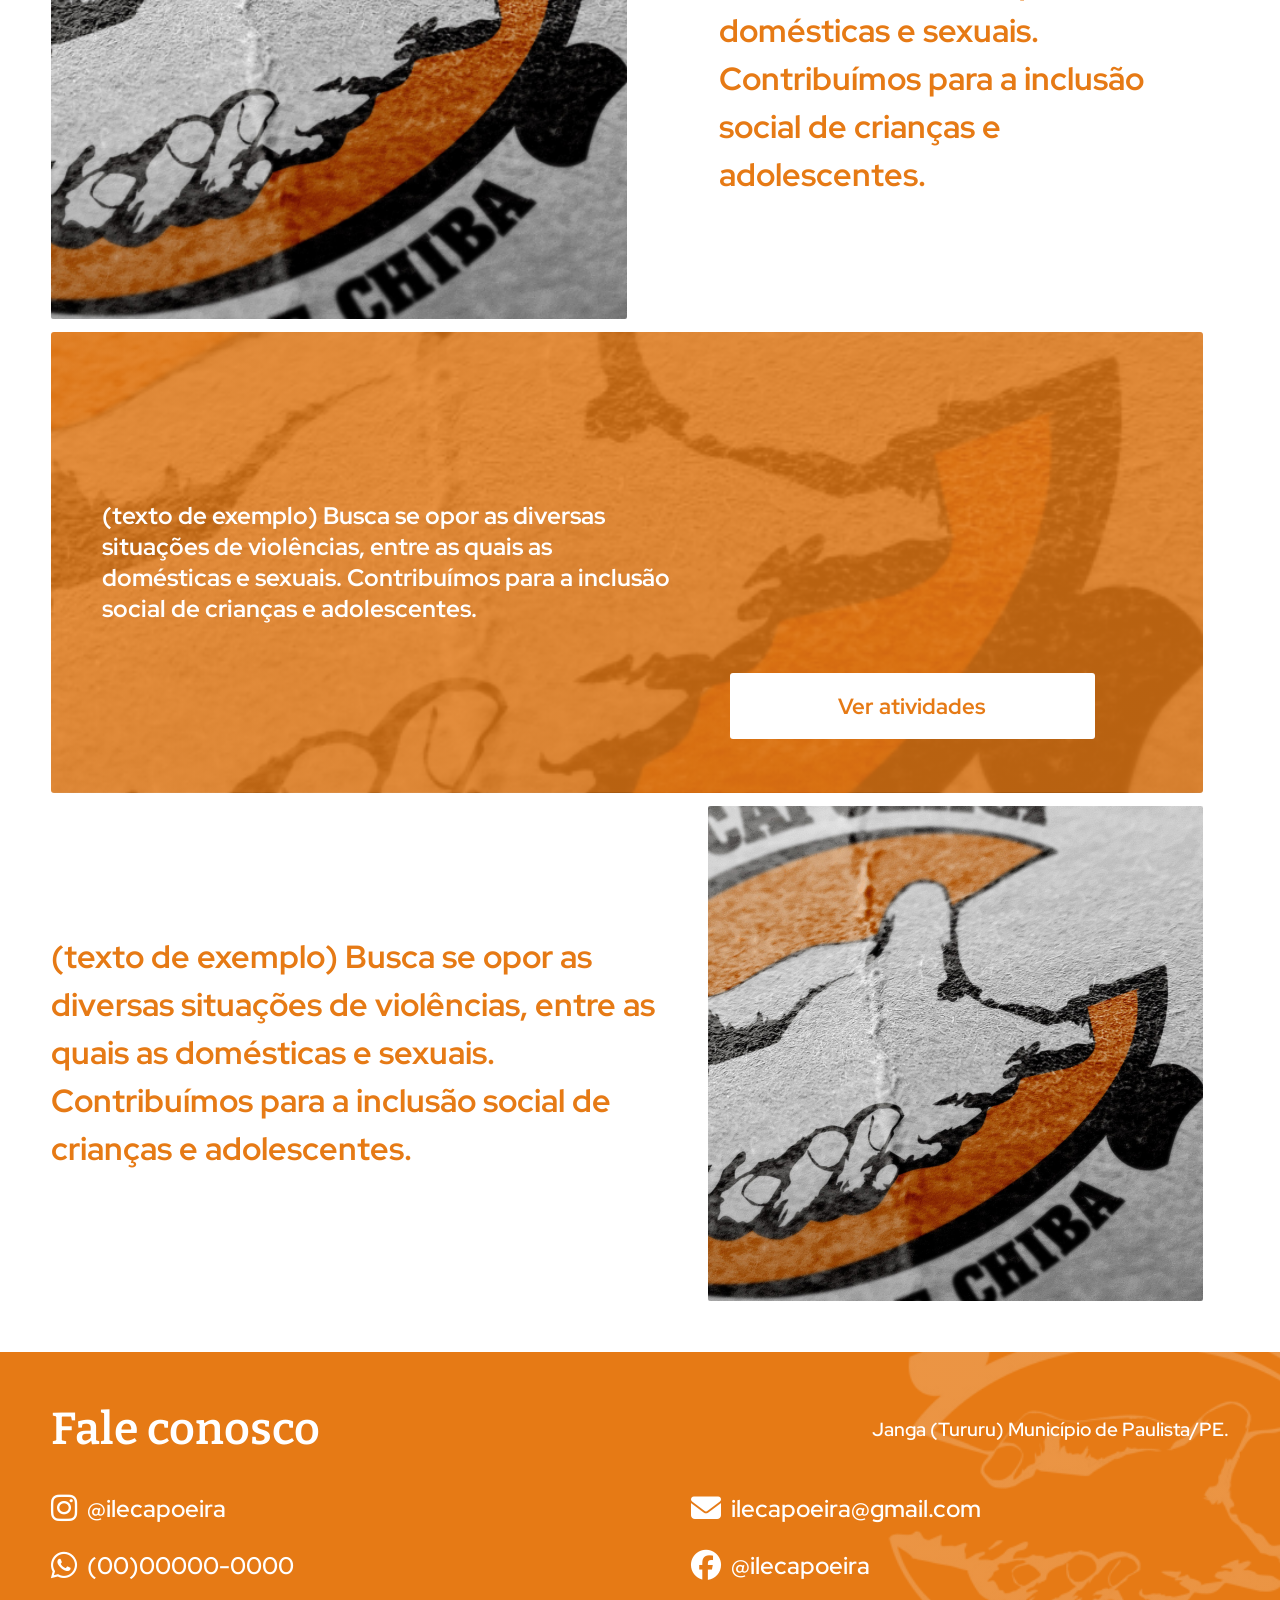
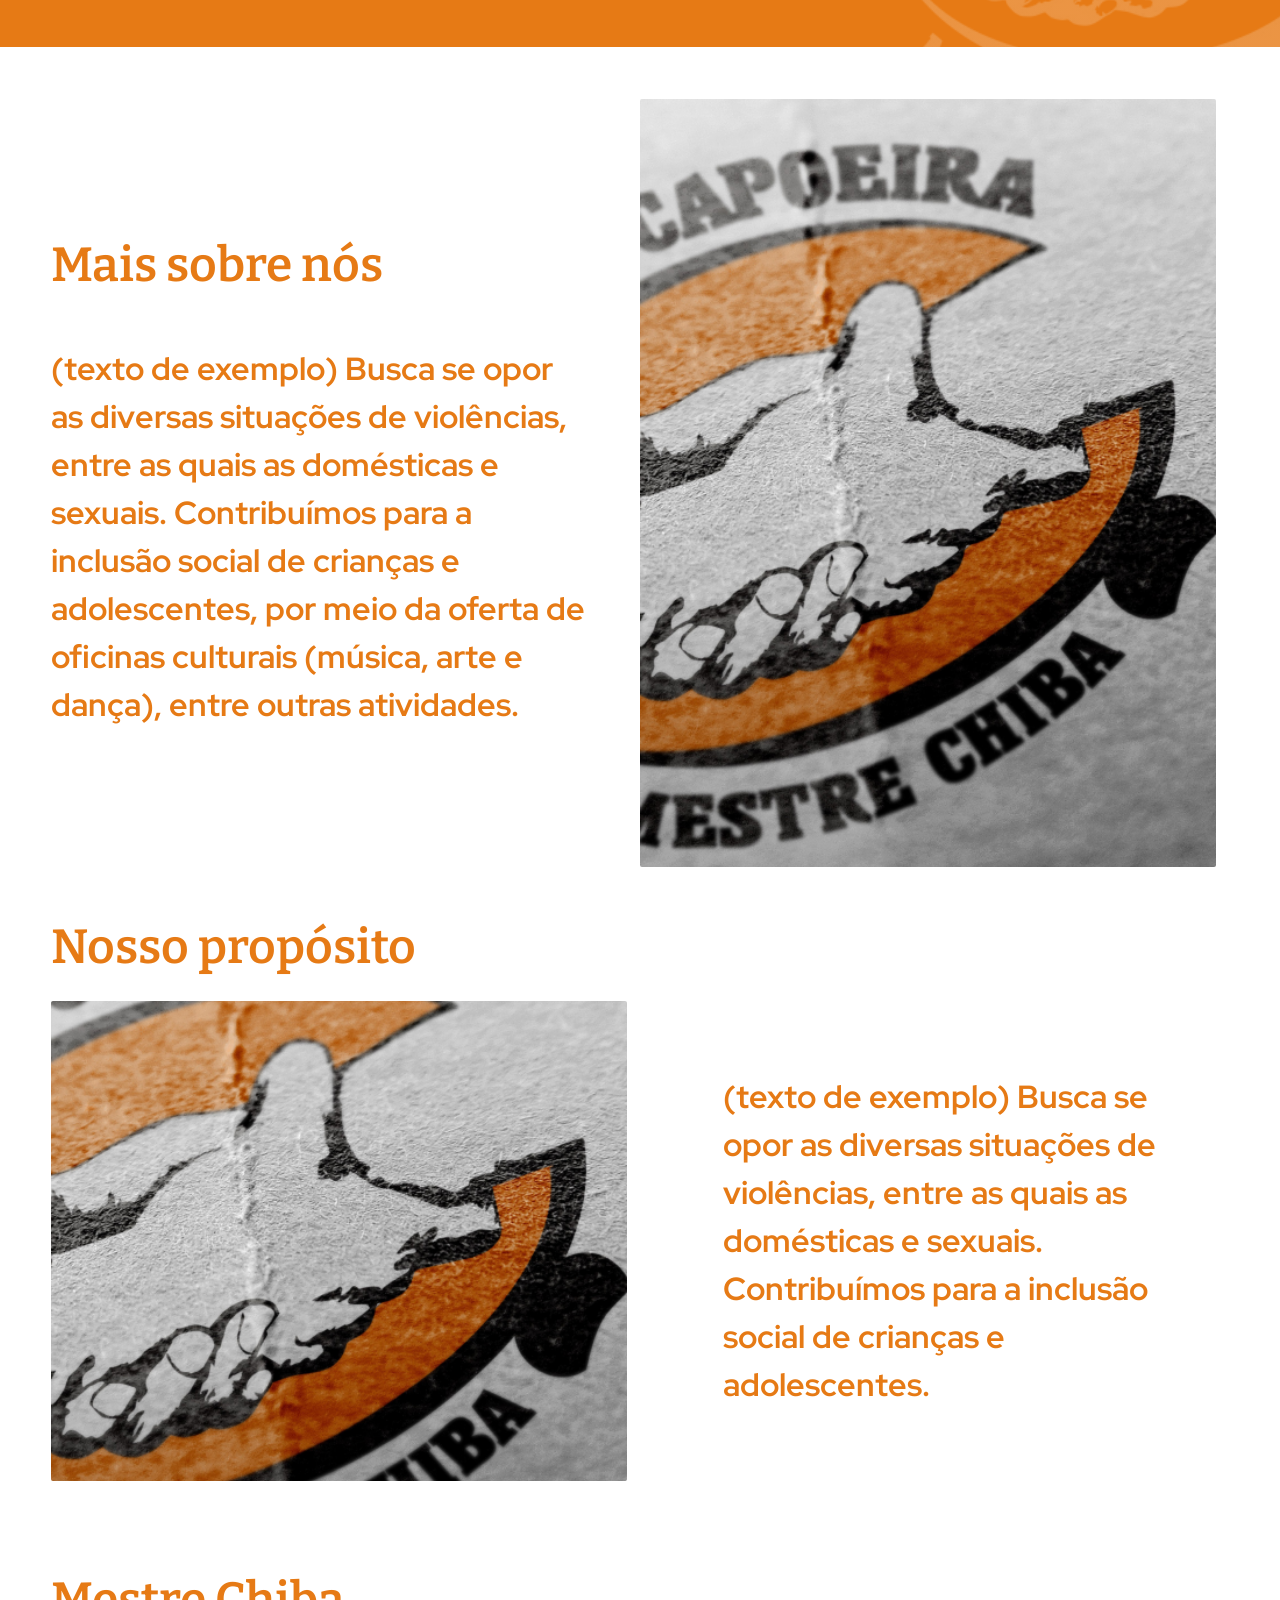
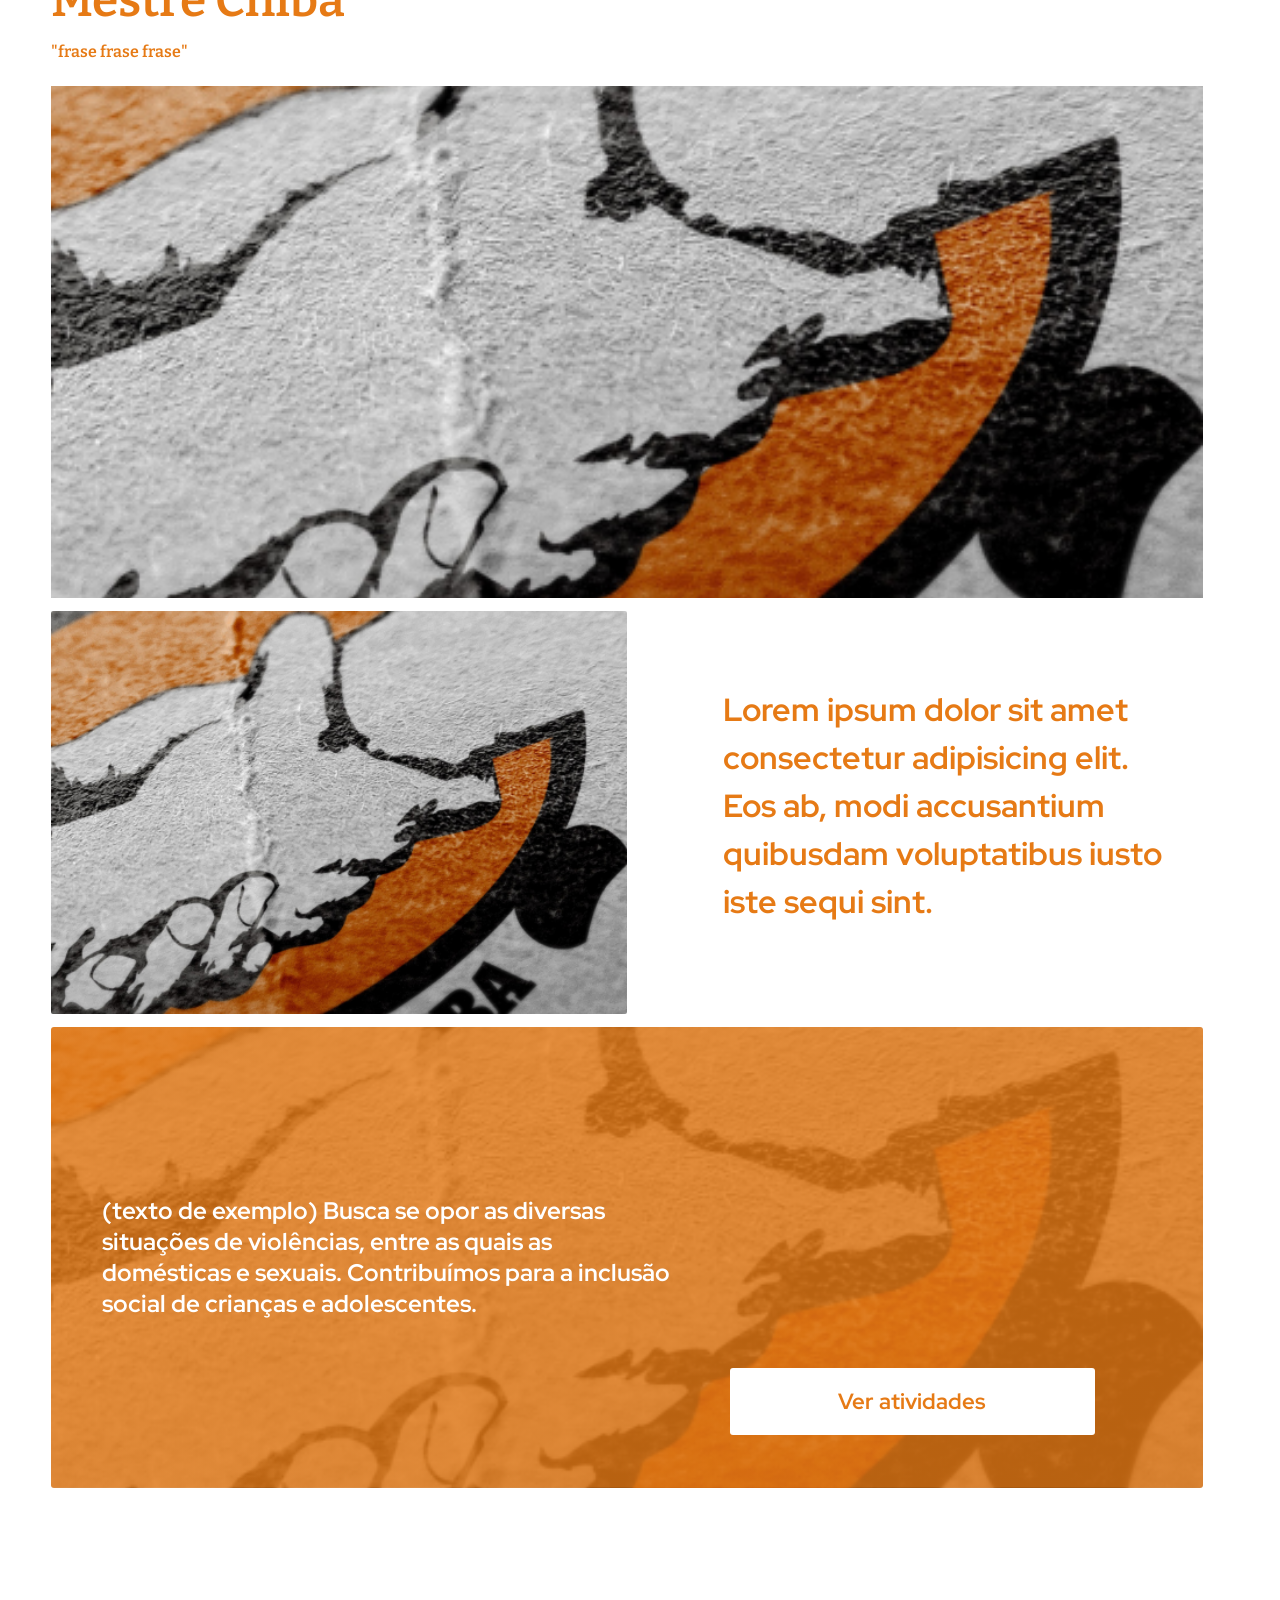
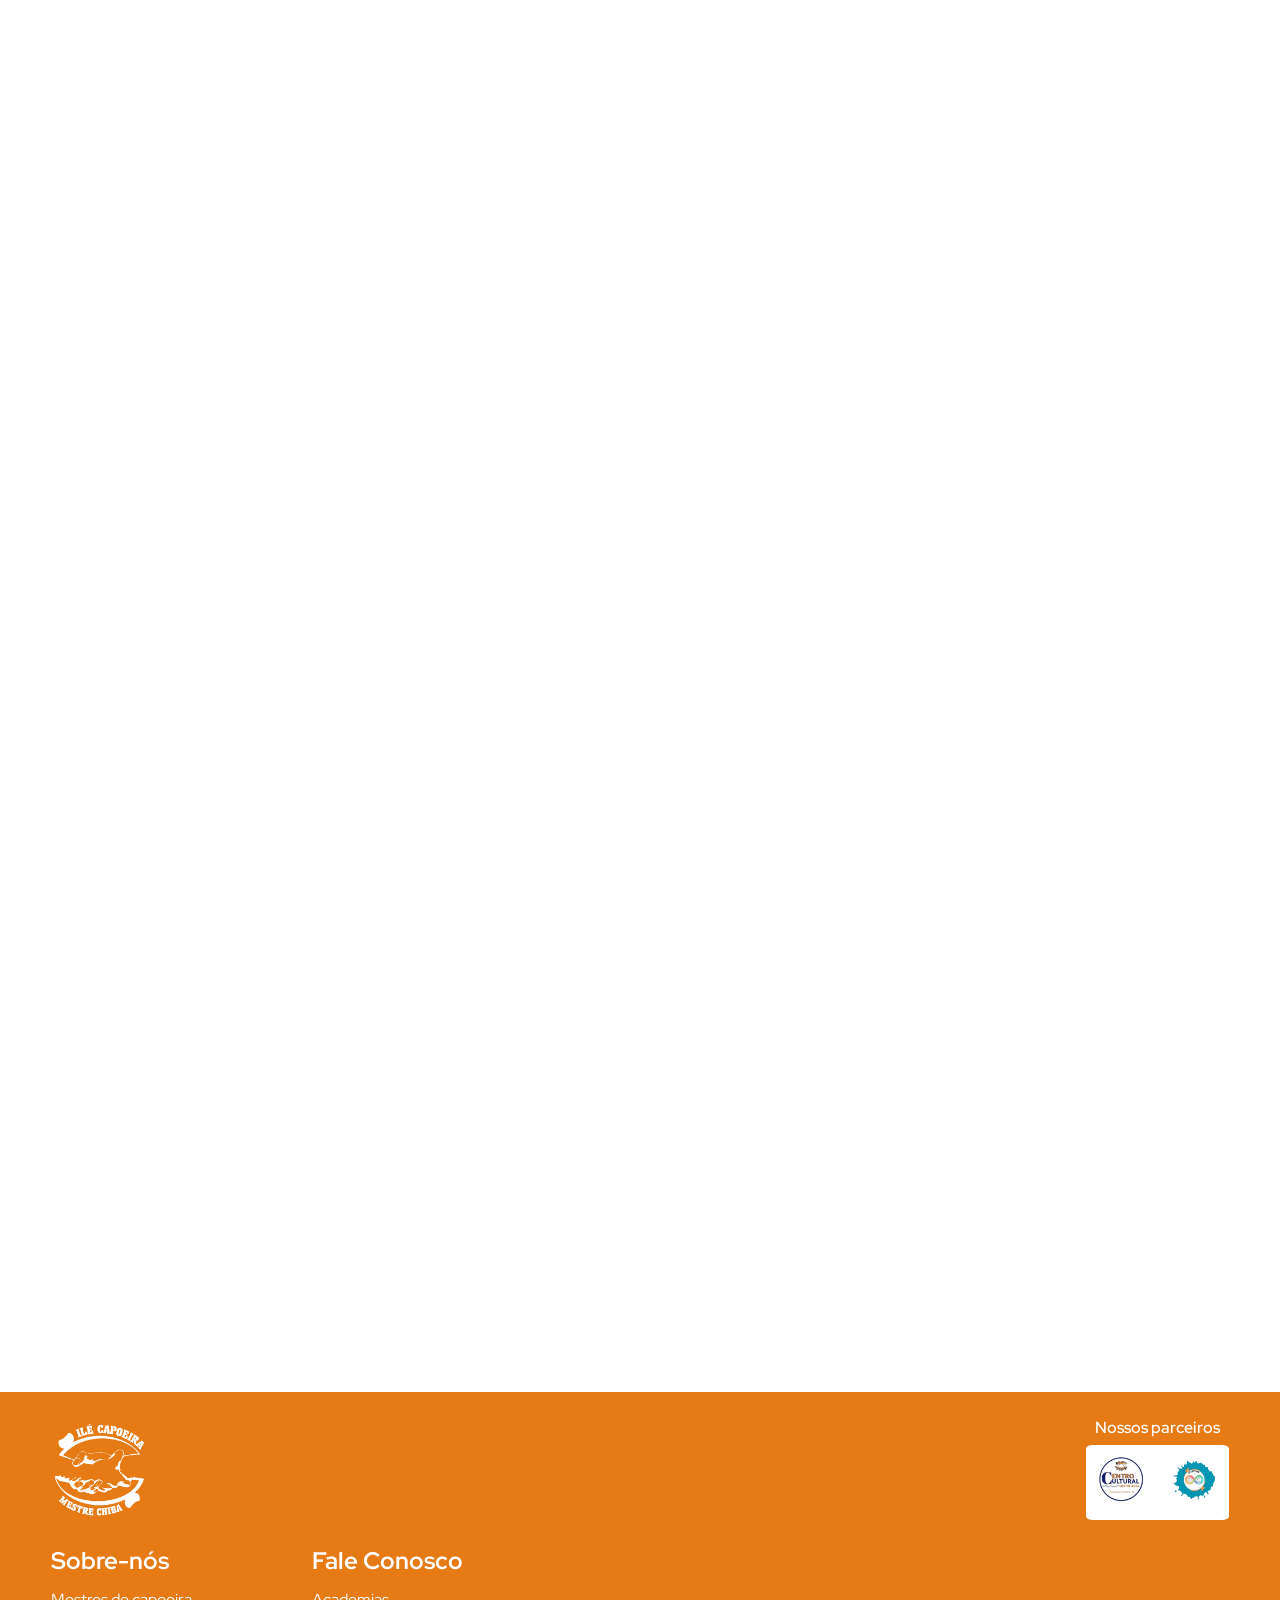
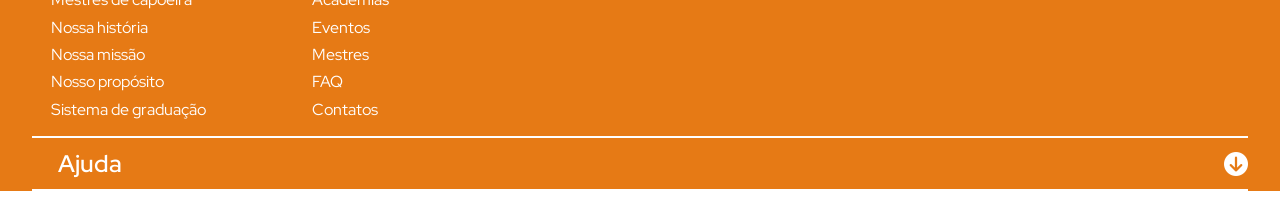
==== commit 6a7060ae: "✨feat: add footer" ====
--- a/index.html
+++ b/index.html
@@ -7,7 +7,6 @@
         <link rel="stylesheet" href="css/style.css">
         <link rel="shortcut icon" href="assets/images/favicon.ico" type="image/x-icon">
         <link rel="stylesheet" href="https://fonts.googleapis.com/css2?family=Material+Symbols+Outlined:opsz,wght,FILL,GRAD@20..48,100..700,0..1,-50..200&icon_names=menu" />
-        <link rel="stylesheet" href="https://fonts.googleapis.com/css2?family=Material+Symbols+Outlined:opsz,wght,FILL,GRAD@24,400,0,0&icon_names=arrow_drop_down" />
         <link rel="stylesheet" href="https://cdnjs.cloudflare.com/ajax/libs/font-awesome/6.5.1/css/all.min.css"/>
     </head>
     <body>
@@ -148,6 +147,43 @@
                 <div id="parallax2" class="parallax-effect"></div>
             </section>
 
+            <footer>
+                <div class="imagens-iniciais-footer">
+                    <img src="assets/images/ilebranco.png" alt="logo-ile-footer" class="logo-ile-footer">
+
+                    <div class="nossos-parceiros">
+                        <p>Nossos parceiros</p>
+
+                        <div class="background-branco-footer">
+                            <img src="assets/images/centro-mestreboca.png" alt="centro-mestreboca-footer" class="centro-mestre-boca-footer">
+                            <img src="assets/images/ilekids.png" alt="ilekids-footer" class="ile-kids-footer">
+                        </div>
+                    </div>
+                </div>
+
+                <ul class="lista-footer">
+                    <h1>Sobre-nós</h1>
+                    <li><a href="#">Mestres de capoeira</a></li>
+                    <li><a href="#">Nossa história</a></li>
+                    <li><a href="#">Nossa missão</a></li>
+                    <li><a href="#">Nosso propósito</a></li>
+                    <li><a href="#">Sistema de graduação</a></li>
+                </ul>
+
+                <ul class="lista-footer">
+                    <h1>Fale Conosco</h1>
+                    <li><a href="#">Academias</a></li>
+                    <li><a href="#">Eventos</a></li>
+                    <li><a href="#">Mestres</a></li>
+                    <li><a href="#">FAQ</a></li>
+                    <li><a href="#">Contatos</a></li>
+                </ul>
+
+                <hr>
+                <div class="section-ajuda"><a href="#" class="ajuda">Ajuda</a><i class="fa-solid fa-circle-arrow-down"></i></div>
+                <hr>
+            </footer>
+
 
         <script src="index.js"></script>
     </body>
--- a/css/style.css
+++ b/css/style.css
@@ -373,7 +373,7 @@
 
 .texto-veratividades {
     width: 90vw;
-    margin: 3vw 4vw; /* distancia entre os elementos */
+    margin: 1vw 4vw; /* distancia entre os elementos */
 
     background-image:
         linear-gradient(
@@ -659,6 +659,102 @@
     background-attachment: fixed;
 }
 
+/* =========================================================
+    FOOTER
+   ========================================================= */
+
+   footer {
+    background-color: #E67A15;
+    width: 100%;
+   }
+
+   footer > hr {
+    width: 95vw;
+    height: 2px;
+    margin: 10px auto;
+   }
+
+   .section-ajuda {
+    width: 95%;
+    margin: auto;
+    color: white;
+    display: flex;
+    align-items: center;
+    justify-content: space-between;
+    padding: 0vw 1vw;
+    font-size: clamp(0.8rem, 3.4vw, 1.5rem);
+   }
+
+   .ajuda {
+    font-size: clamp(0.8rem, 3.4vw, 1.5rem);
+    color: white;
+    padding: 0vw 2vw;
+    text-decoration: none;
+   }
+
+    .imagens-iniciais-footer {
+     display: flex;
+     justify-content: space-between;
+     align-items: center;
+     padding: 2vw 4vw;
+    }
+
+   .logo-ile-footer {
+    display: block;
+    width: clamp(50px, 10vw, 100px);
+    height: clamp(50px, 10vw, 100px);
+   }
+
+   footer > .imagens-iniciais-footer > .nossos-parceiros {
+    background-color: #E67A15;
+   }
+
+   footer > .imagens-iniciais-footer > .nossos-parceiros > p {
+    font-size: clamp(0.6rem, 2vw, 1rem);
+    color: white;
+    text-align: center;
+    margin-bottom: 0.5vw;
+   }
+
+   footer > .imagens-iniciais-footer > .nossos-parceiros > .background-branco-footer {
+    background-color: white;
+    width: fit-content;
+    border-radius: 5%;
+   }
+
+   footer > .imagens-iniciais-footer > .nossos-parceiros > .background-branco-footer > img {
+    width: clamp(30px, 8vw, 70px);
+    height: clamp(30px, 8vw, 70px);
+   }
+
+   .lista-footer {
+    color: white;
+    margin: 0;
+    padding: 0 4vw;
+    list-style: none;
+    display: inline-block;
+   }
+
+   .lista-footer > h1 {
+    font-size: clamp(0.8rem, 3.4vw, 1.5rem);
+    margin-bottom: 1vw;
+    font-weight: 700;
+   }
+
+   .lista-footer > li {
+    margin-bottom: 0.5vw;
+   }
+
+   .lista-footer > li > a {
+    margin-bottom: 1vw;
+    color: white;
+    text-decoration: none;
+    font-size: clamp(0.1rem, 2.4vw, 1rem);
+    font-weight: 400;
+   }
+
+
+
 
 /* =========================================================
    ANIMAÇÕES DO MENU LATERAL
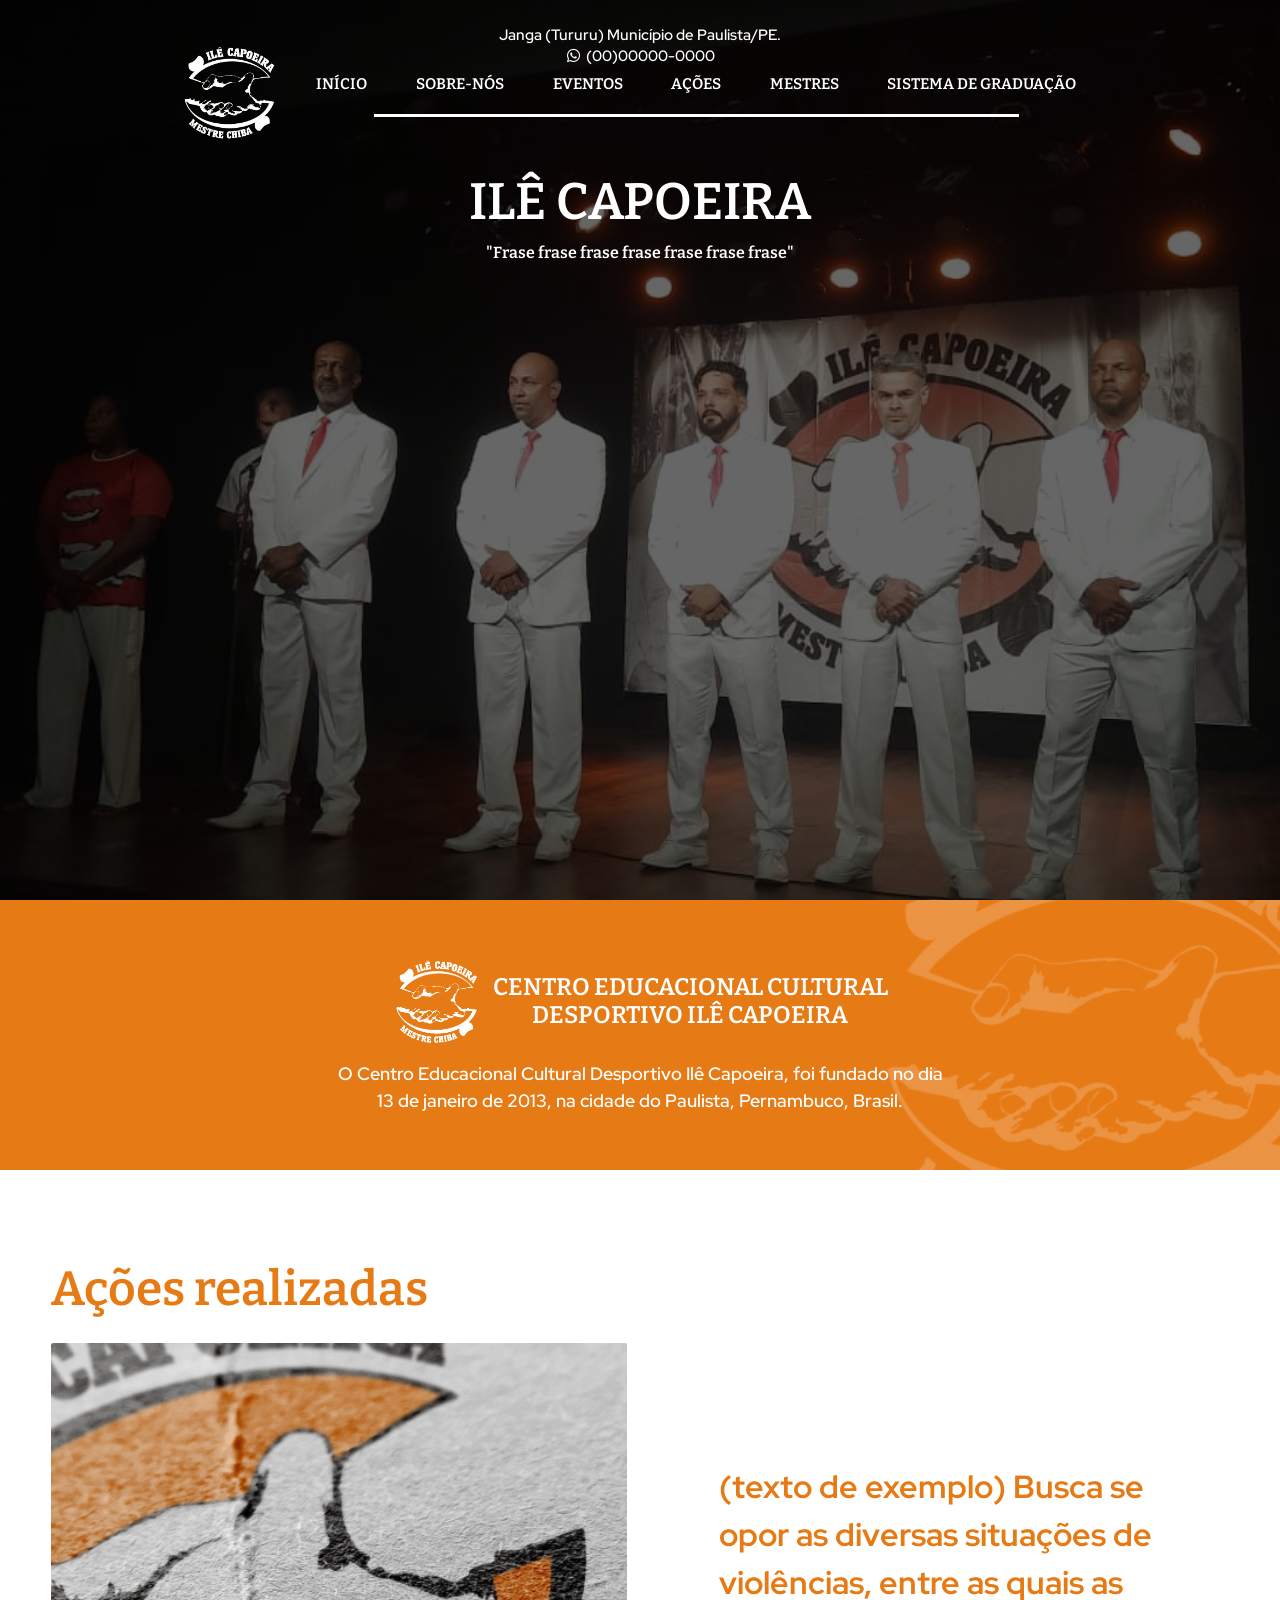
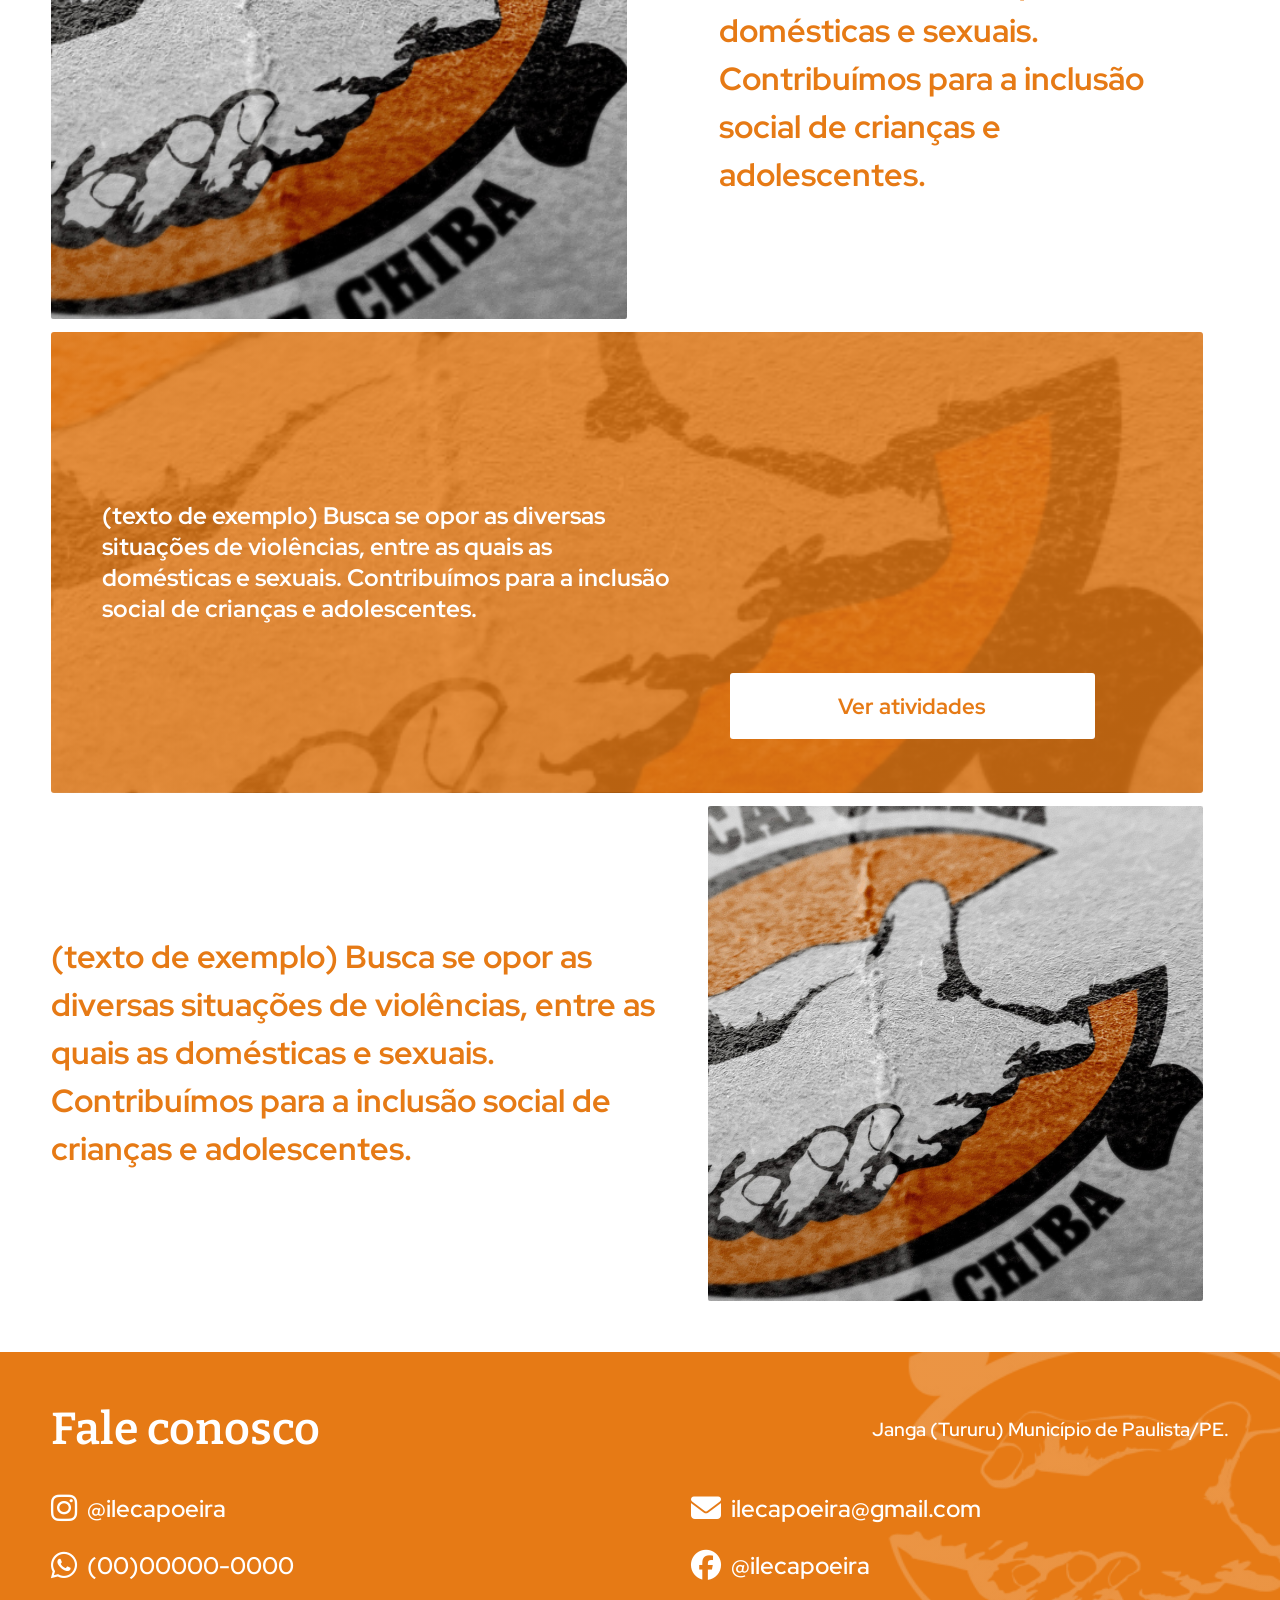
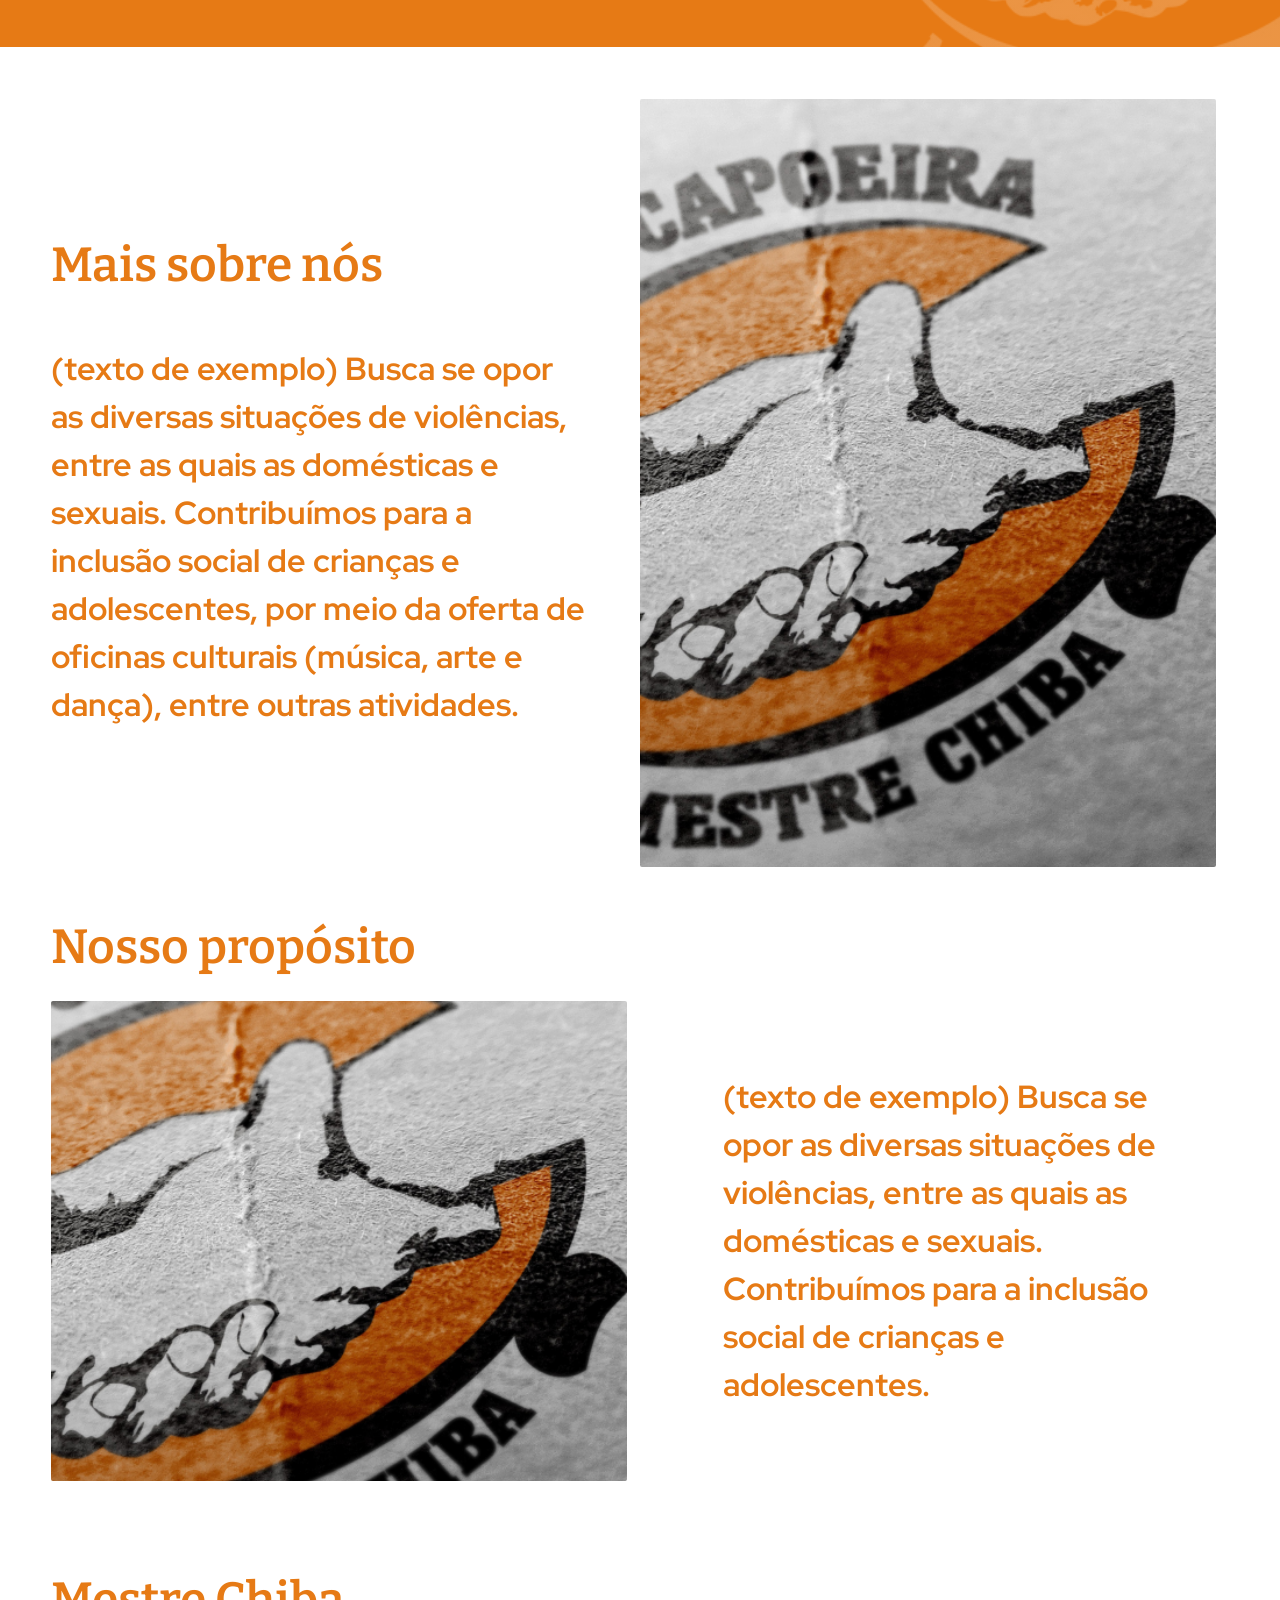
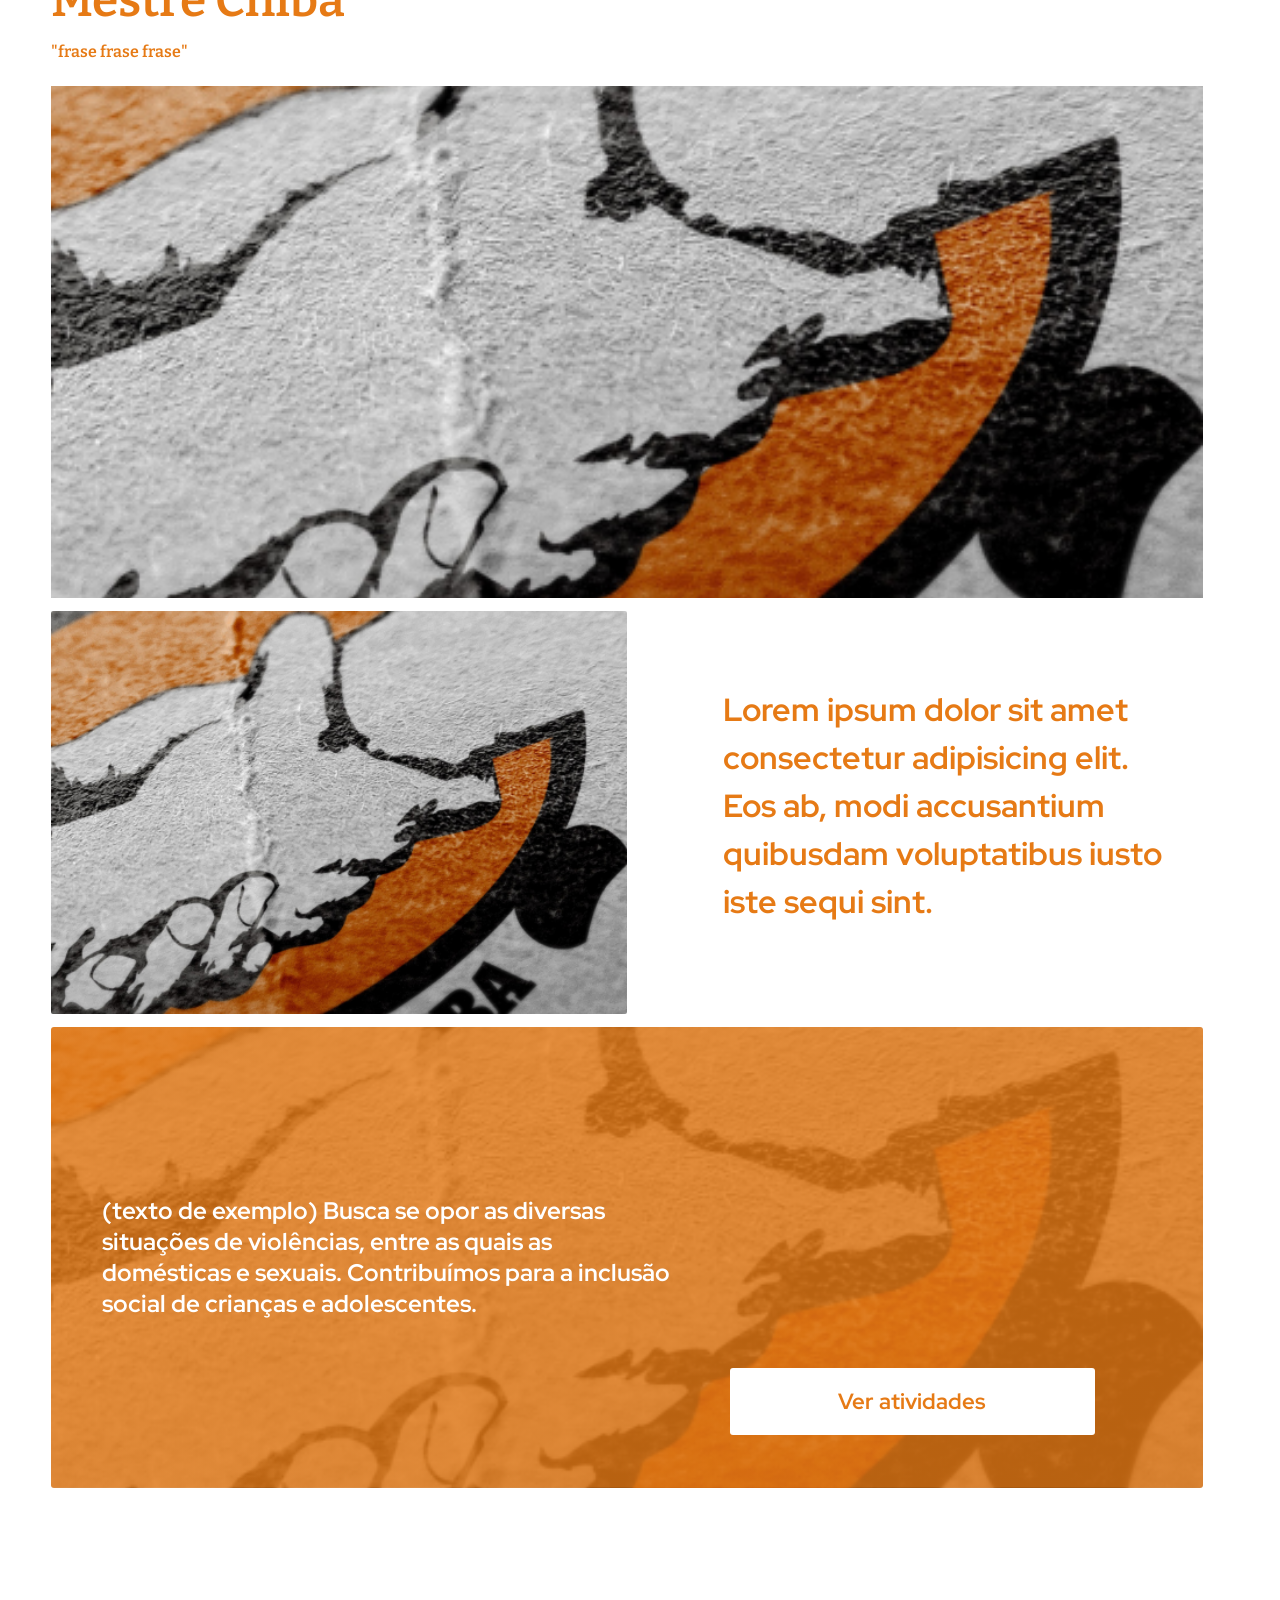
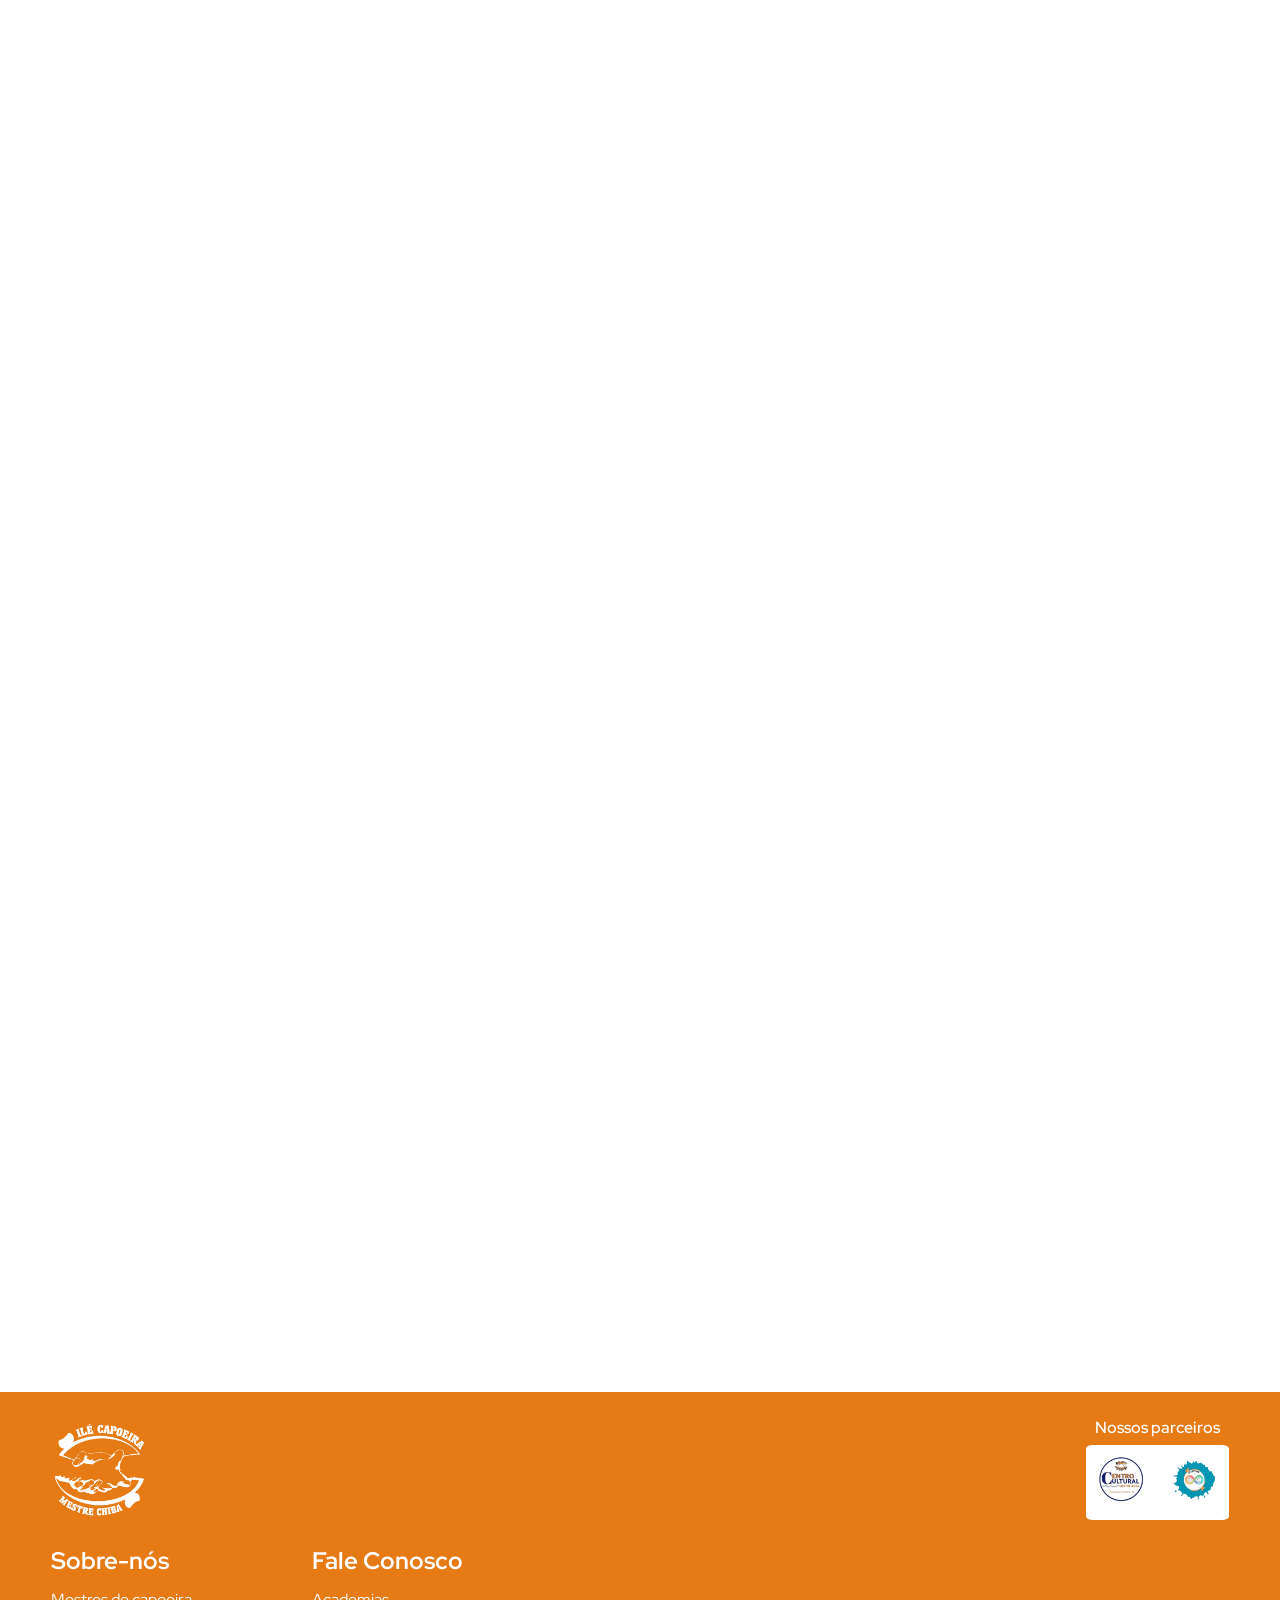
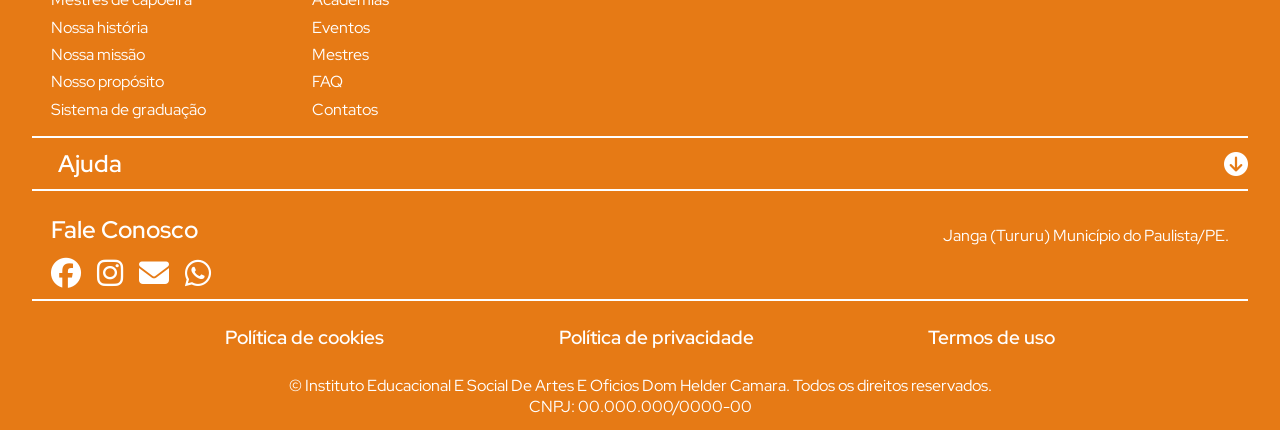
==== commit f79fafc9: "✨feat: footer final" ====
--- a/index.html
+++ b/index.html
@@ -182,6 +182,26 @@
                 <hr>
                 <div class="section-ajuda"><a href="#" class="ajuda">Ajuda</a><i class="fa-solid fa-circle-arrow-down"></i></div>
                 <hr>
+                <section class="footer-fale-conosco">
+                    <h1>Fale Conosco</h1><p>Janga (Tururu) Município do Paulista/PE.</p>
+                </section>
+                <div class="footer-icons-contatos">
+                    <i class="fa-brands fa-facebook contato-icon"></i>
+                    <i class="fa-brands fa-instagram contato-icon"></i>
+                    <i class="fa-solid fa-envelope contato-icon"></i>
+                    <i class="fa-brands fa-whatsapp contato-icon"></i>
+                </div>
+                <hr>
+                <section class="footer-info-final">
+                    <div>
+                        <p class="footer-info-final-titulos">Política de cookies</p>
+                        <p class="footer-info-final-titulos">Política de privacidade</p>
+                        <p class="footer-info-final-titulos">Termos de uso</p>
+                    </div>
+
+                    <p>© Instituto Educacional E Social De Artes E Oficios Dom Helder Camara. Todos os direitos reservados.<br> CNPJ: 00.000.000/0000-00</p>
+                </section>
+
             </footer>
 
 
--- a/css/style.css
+++ b/css/style.css
@@ -753,6 +753,56 @@
     font-weight: 400;
    }
 
+   .footer-fale-conosco {
+    padding: 0vw 4vw;
+    padding-top: 1vw;
+    display: flex;
+    align-items: center;
+    justify-content: space-between;
+   }
+
+    .footer-fale-conosco > h1 {
+    font-size: clamp(0.8rem, 3.4vw, 1.5rem);
+    margin-bottom: 1vw;
+    font-weight: 600;
+    color: white;
+   }
+
+   .footer-fale-conosco > p {
+    font-size: clamp(0.1rem, 2.4vw, 1rem);
+    font-weight: 400;
+    color: white;
+   }
+
+   .footer-icons-contatos {
+    padding: 0vw 4vw;
+   }
+
+   .footer-icons-contatos > i {
+    padding-right: 1vw;
+
+   }
+
+   .footer-info-final {
+    padding: 1vw 4vw;
+    color: white;
+   }
+
+   .footer-info-final > div {
+    display: flex;
+    align-items: center;
+    justify-content: space-evenly;
+    font-size: clamp(0.1rem, 2.4vw, 1.2rem);
+   }
+
+   .footer-info-final > p {
+    font-size: clamp(0.1rem, 2.4vw, 1rem);
+    font-weight: 400;
+    text-align: center;
+    padding-top: 2vw;
+
+   }
+
 
 
 
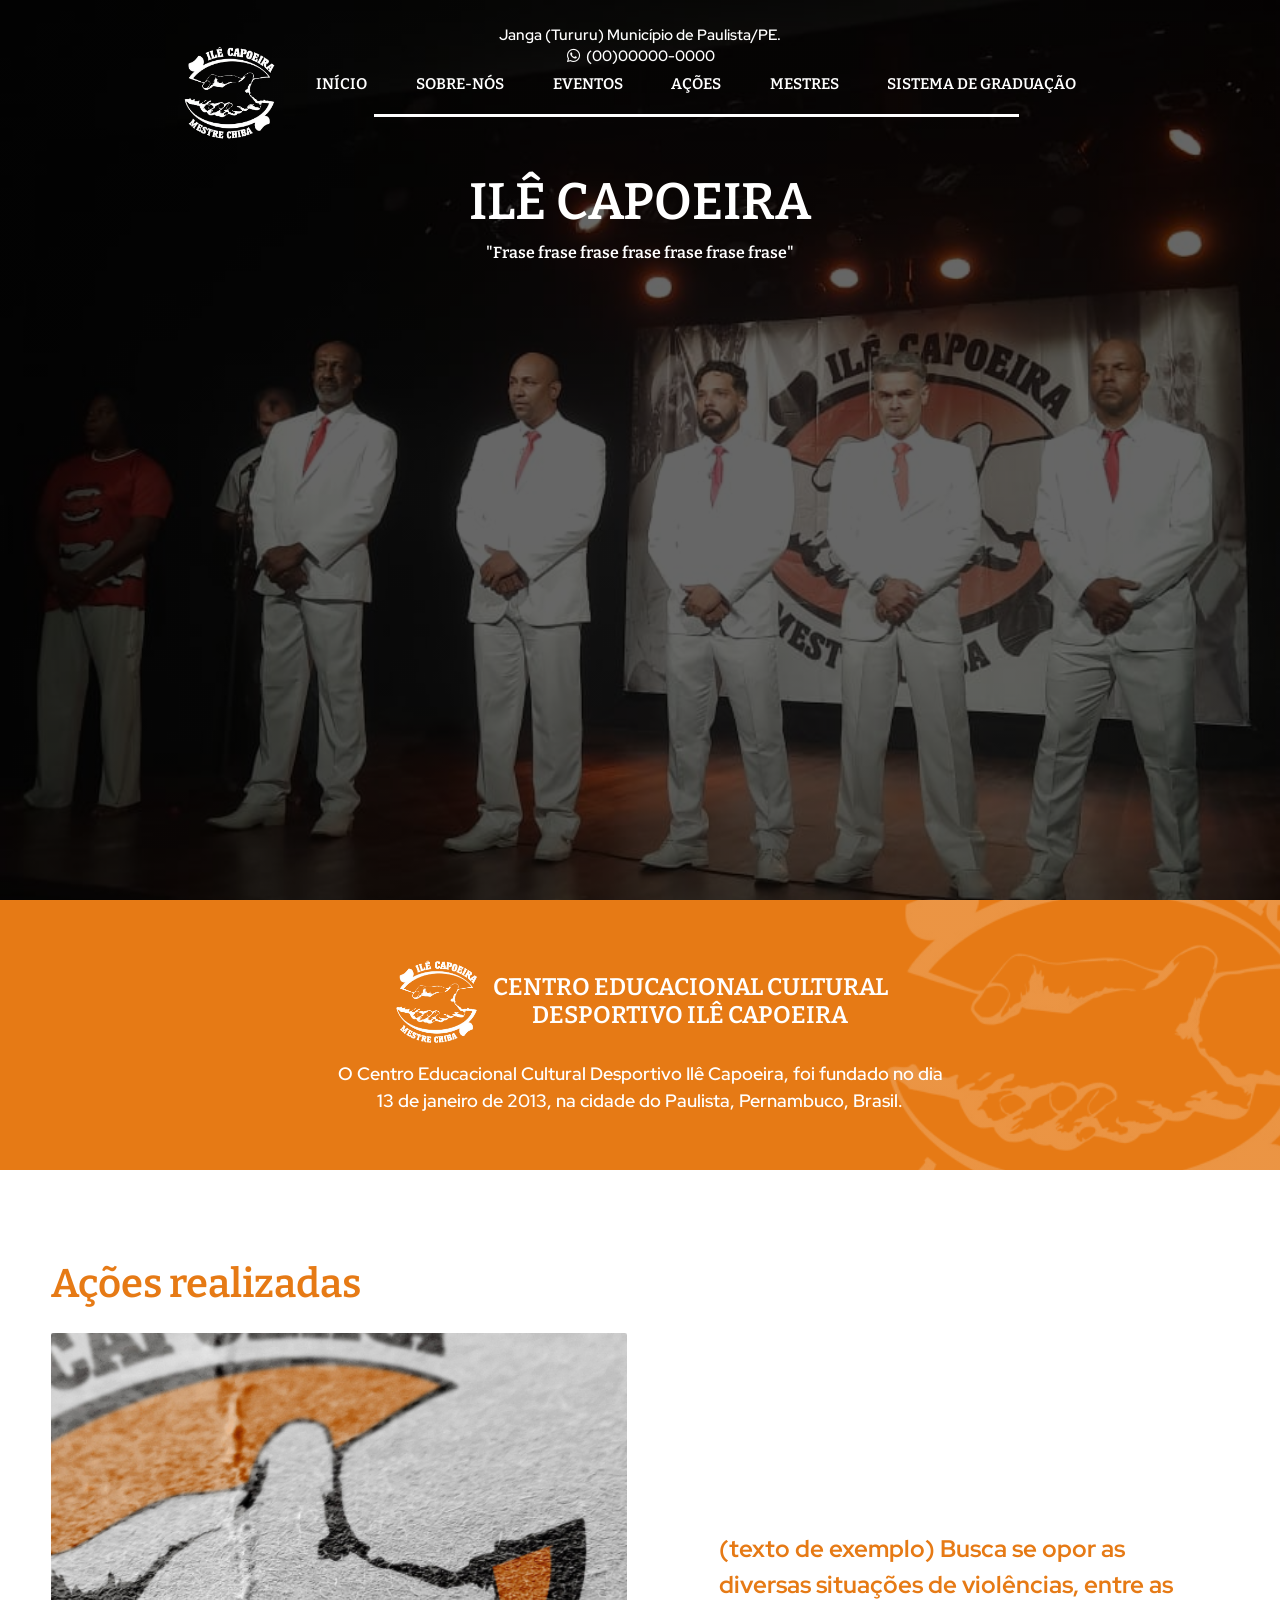
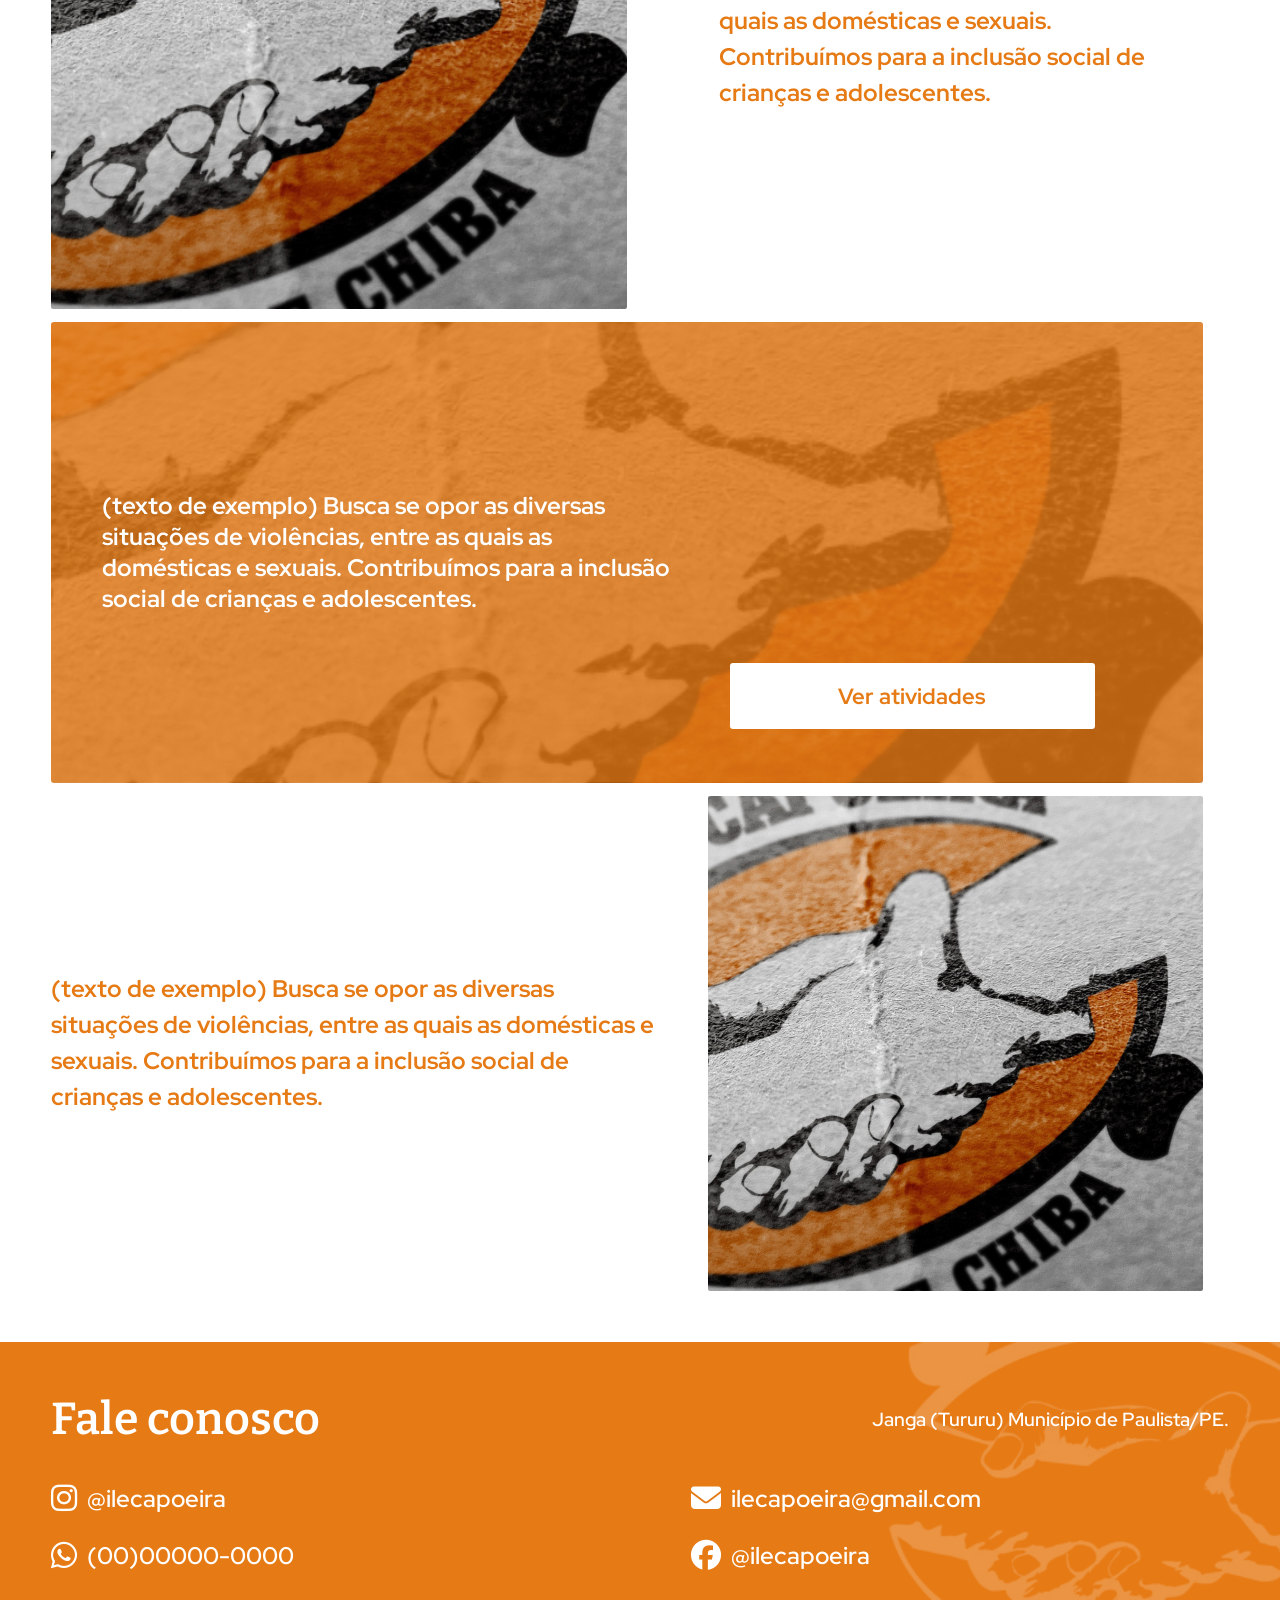
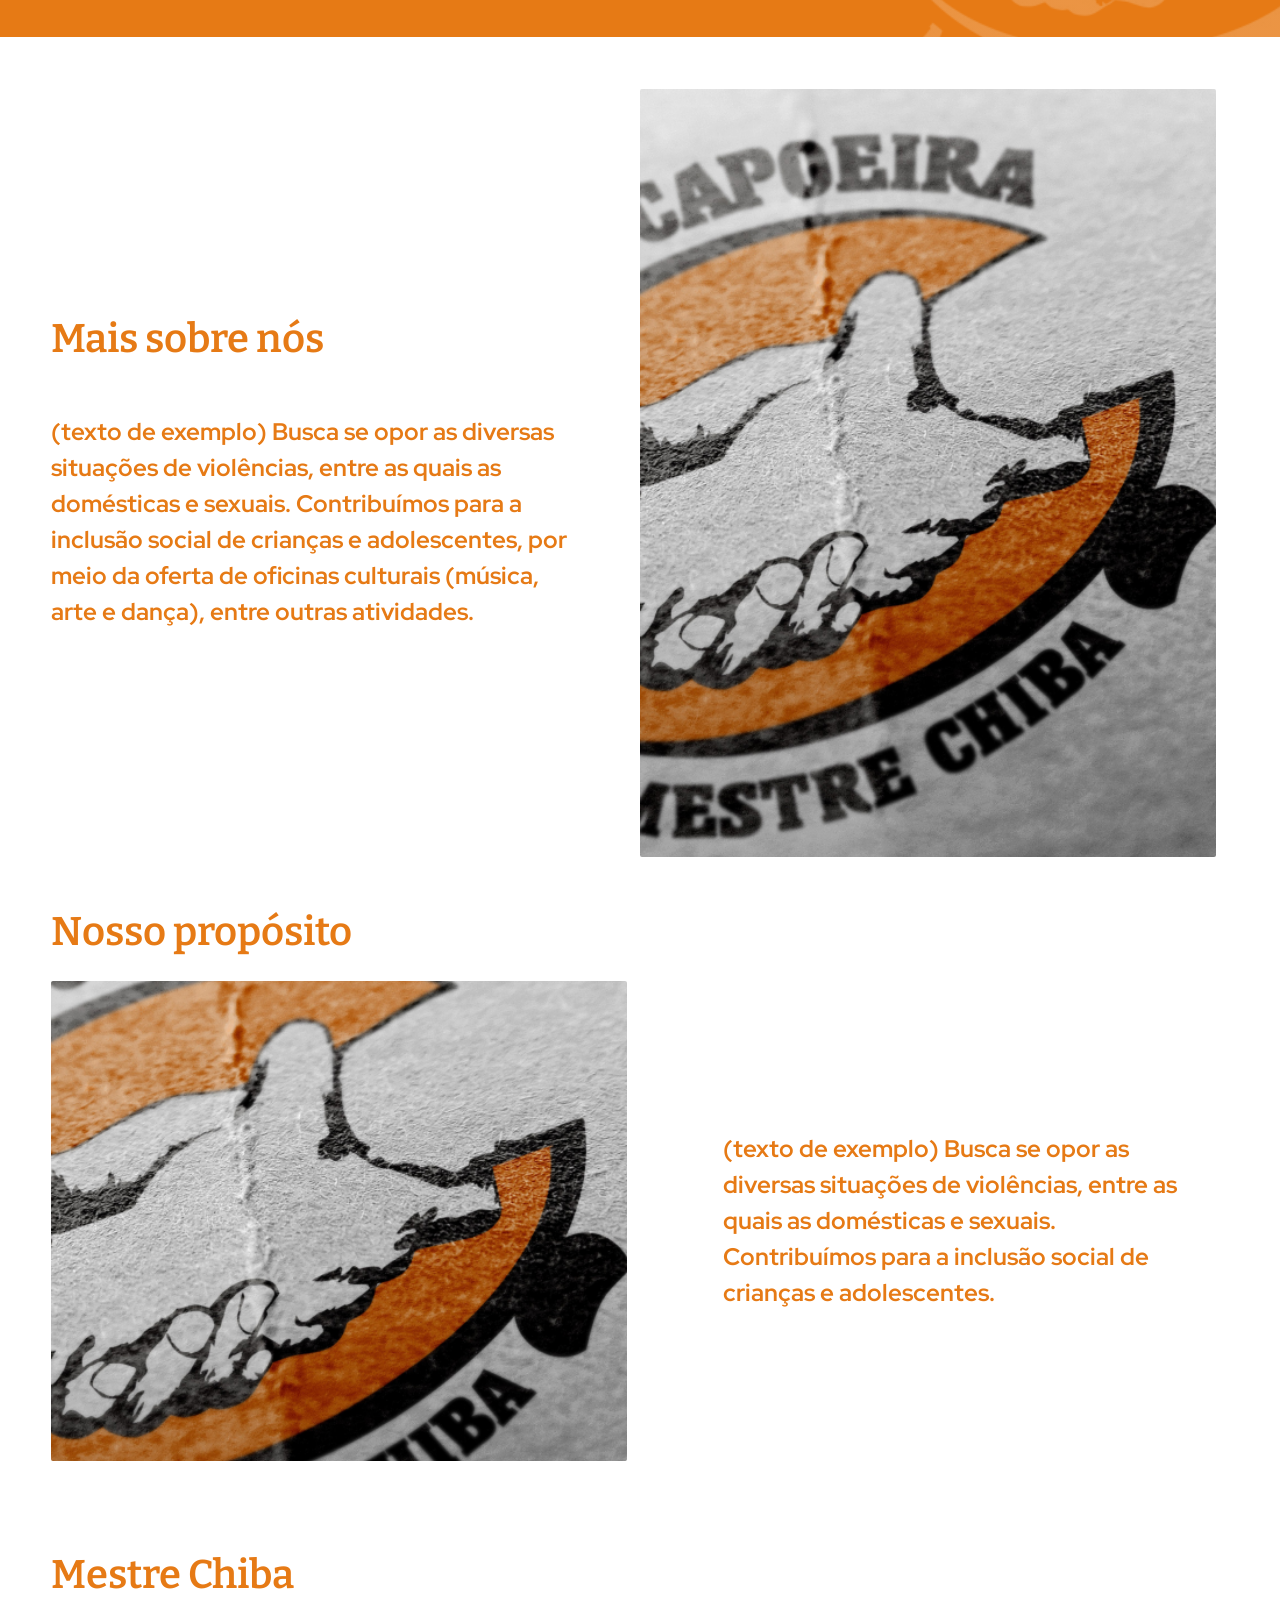
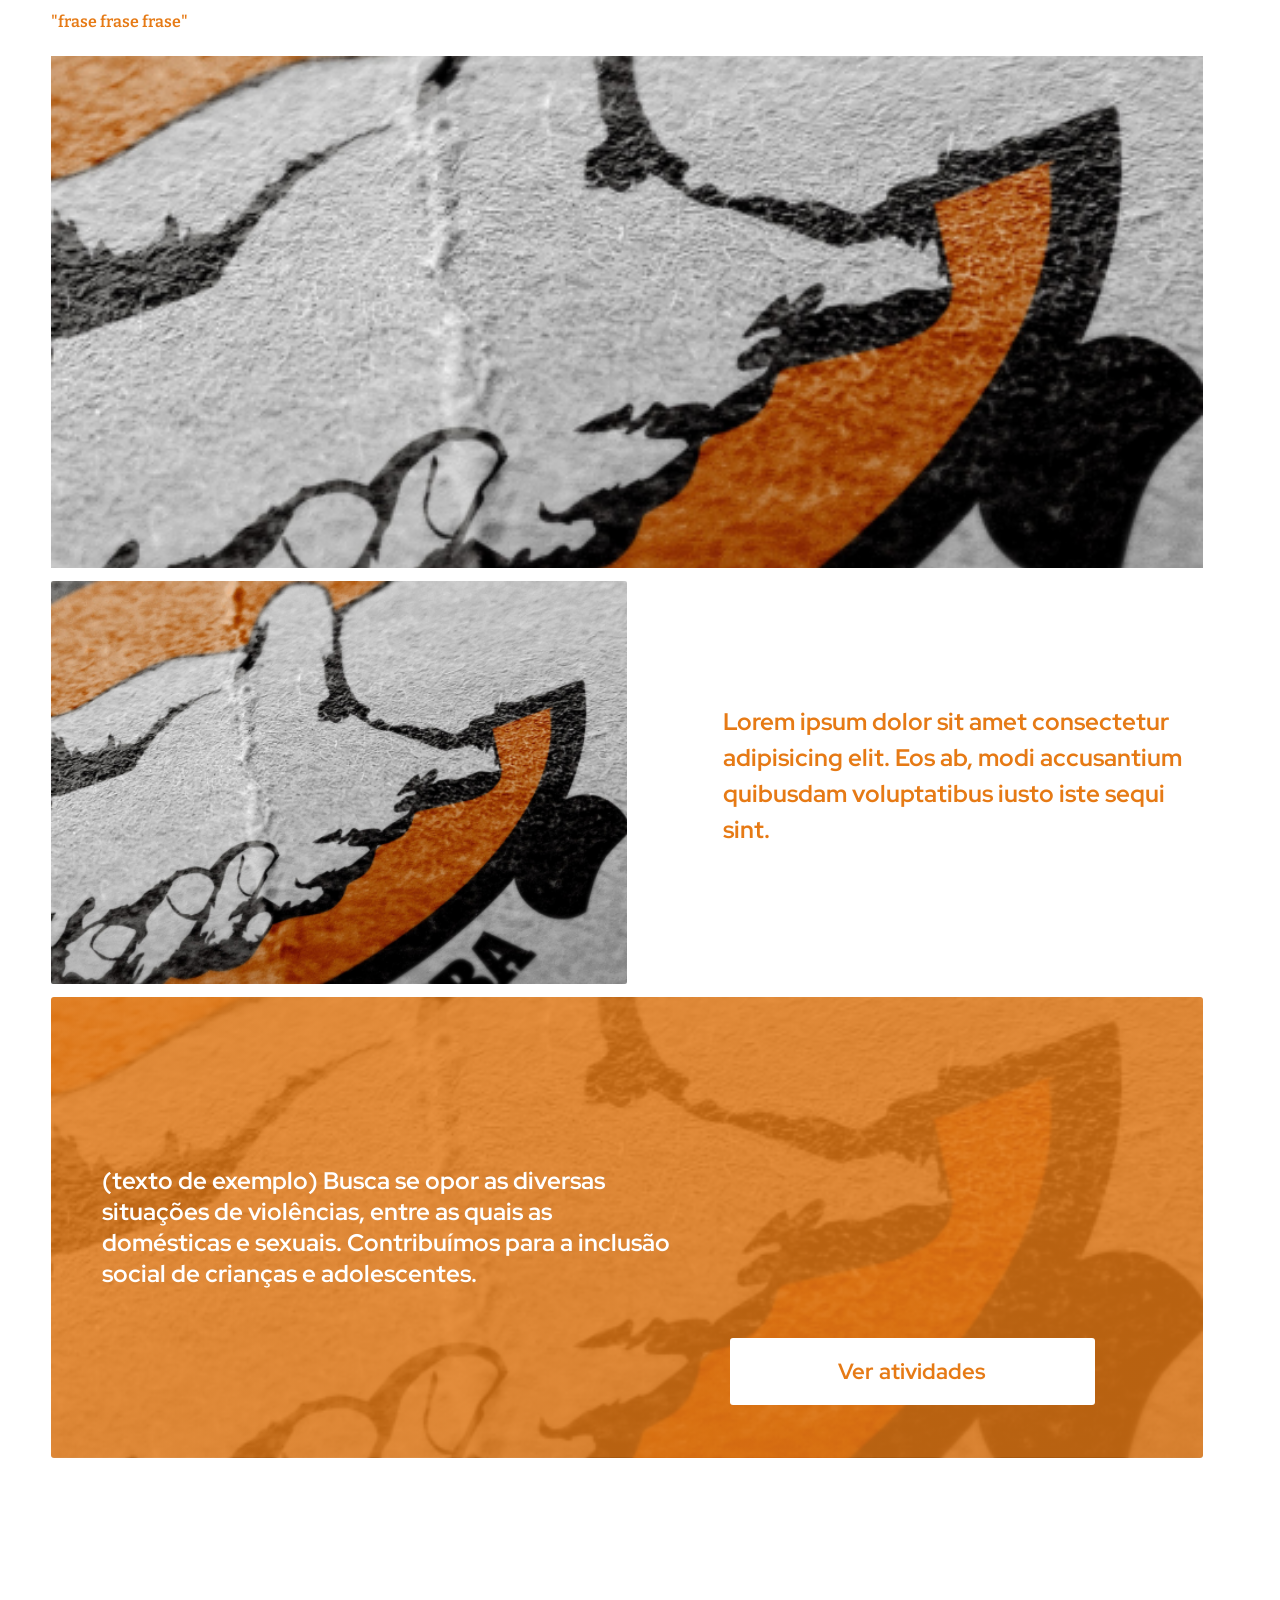
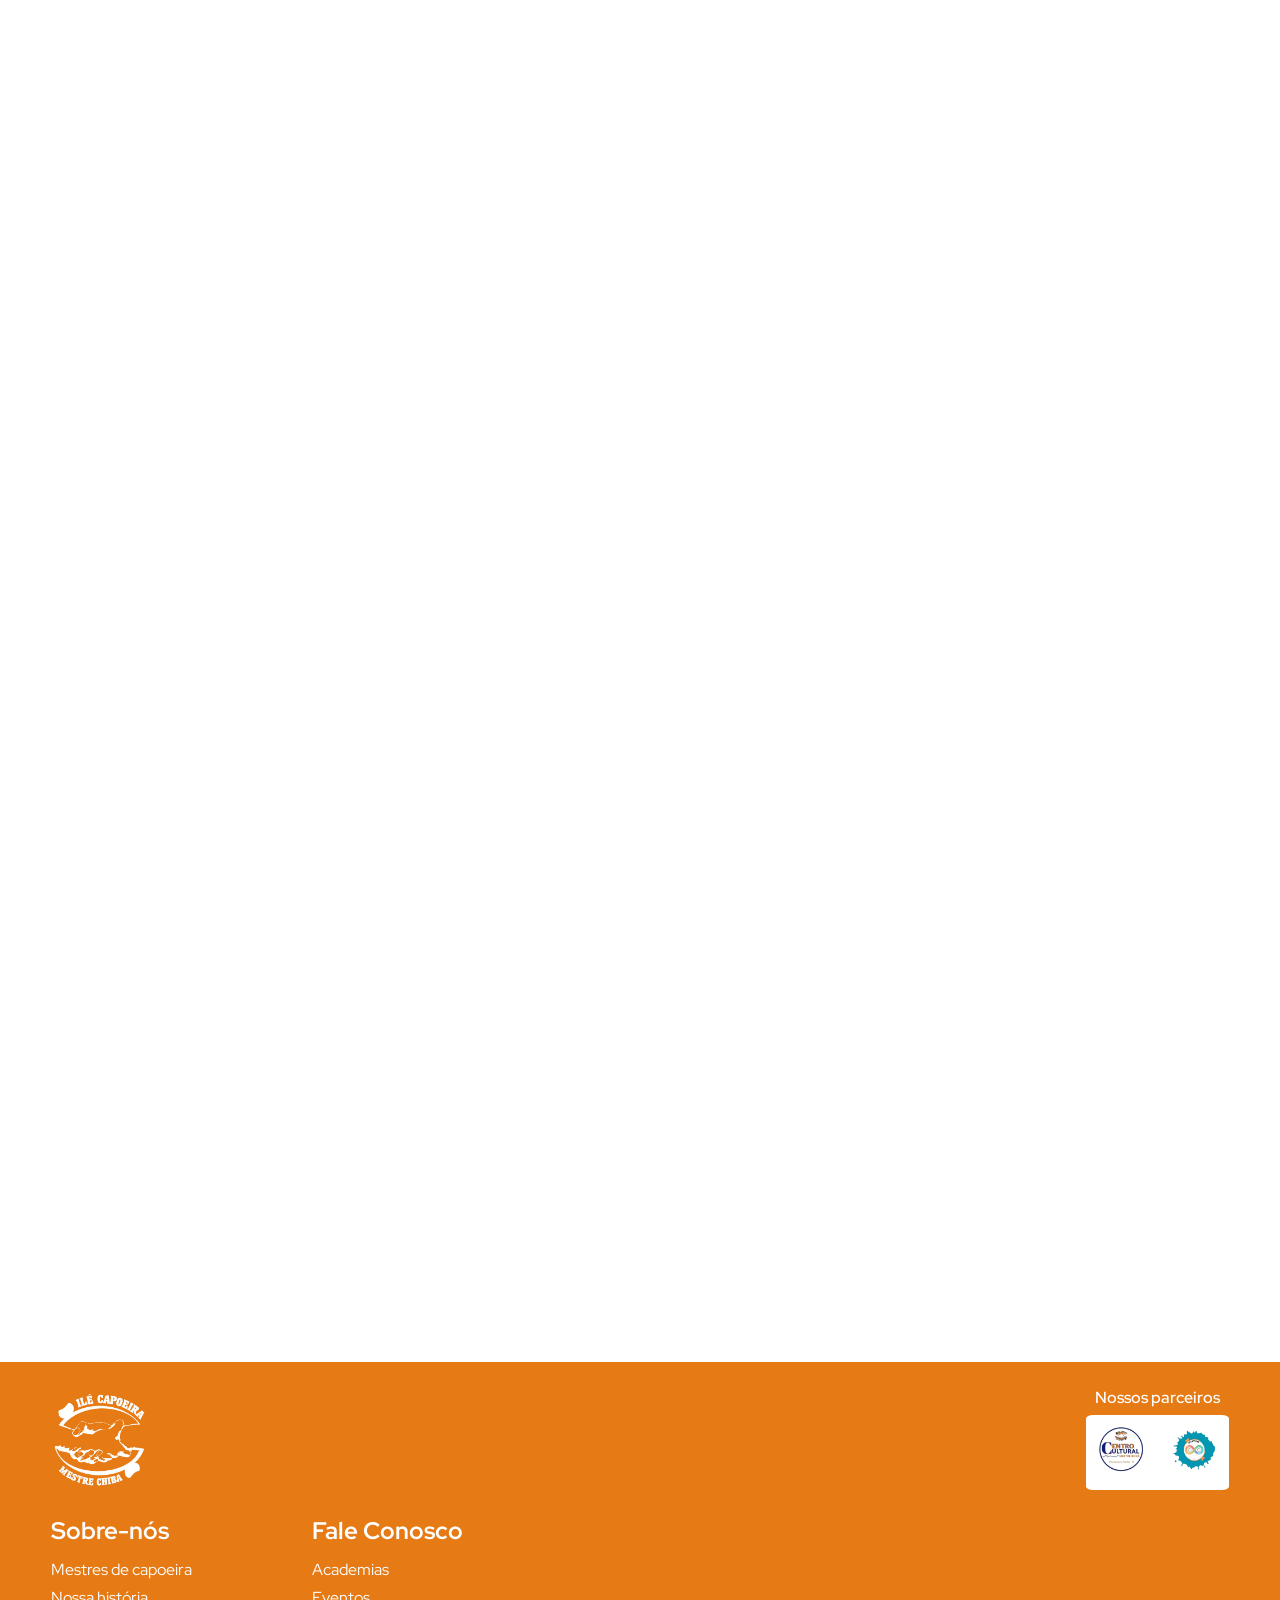
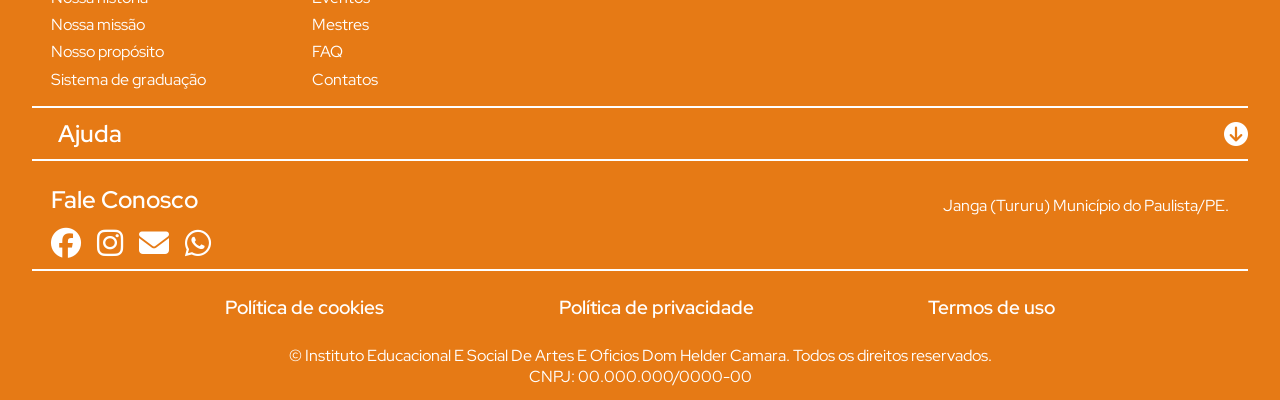
==== commit b5d42f30: "✨feat: add about-us page. A página de "Sobre-nós" foi adicionada ao repositório." ====
--- a/index.html
+++ b/index.html
@@ -23,8 +23,8 @@
             </div>
 
             <nav id="nav-pc">
-                <a href="#" class="adomenu-pc">INÍCIO</a>
-                <a href="#" class="adomenu-pc">SOBRE-NÓS</a>
+                <a href="index.html" class="adomenu-pc">INÍCIO</a>
+                <a href="about-us.html" class="adomenu-pc">SOBRE-NÓS</a>
                 <a href="#" class="adomenu-pc">EVENTOS</a>
                 <a href="#" class="adomenu-pc">AÇÕES</a>
                 <a href="#" class="adomenu-pc">MESTRES</a>
@@ -42,8 +42,8 @@
             <nav id="inav" class="off">
                 <img src="assets/images/ile.png" alt="logoile2" id="logoile2">
                 <hr>
-                <a href="#" class="adomenu">INÍCIO</a>
-                <a href="#" class="adomenu">SOBRE-NÓS</a>
+                <a href="index.html" class="adomenu">INÍCIO</a>
+                <a href="about-us.html" class="adomenu">SOBRE-NÓS</a>
                 <a href="#" class="adomenu">EVENTOS</a>
                 <a href="#" class="adomenu">AÇÕES</a>
                 <a href="#" class="adomenu">MESTRES</a>
--- a/css/style.css
+++ b/css/style.css
@@ -337,7 +337,7 @@
 }
 
 .section-texto > .titulo-esquerda {
-    font-size: clamp(1.4rem, 4vw, 3rem);
+    font-size: clamp(1.4rem, 4vw, 2.5rem);
     margin-left: 4vw;
     margin-top: 7vw;
     margin-bottom: 2vw;
@@ -363,7 +363,7 @@
 .section-texto > .div-texto-esquerda > p {
     width: 36%;
     margin: auto;
-    font-size: clamp(0.8rem, 2.5vw, 2rem);
+    font-size: clamp(0.8rem, 2.5vw, 1.5rem);
     color: white;
     text-align: left;
     line-height: 1.5;
@@ -428,7 +428,7 @@
 }
 
 .titulo-direita {
-    font-size: clamp(1.4rem, 4vw, 3rem);
+    font-size: clamp(1.4rem, 4vw, 2.5rem);
     margin-right: 4vw;
     margin-top: 4vw;
     margin-bottom: 3vw;
@@ -458,7 +458,7 @@
 
 .section-texto > .div-texto-direita > .alinhamento-texto-imagem-direita > p {
     margin: 4vw 0;
-    font-size: clamp(0.8rem, 2.5vw, 2rem);
+    font-size: clamp(0.8rem, 2.5vw, 1.5rem);
     color: white;
     text-align: left;
     line-height: 1.5;
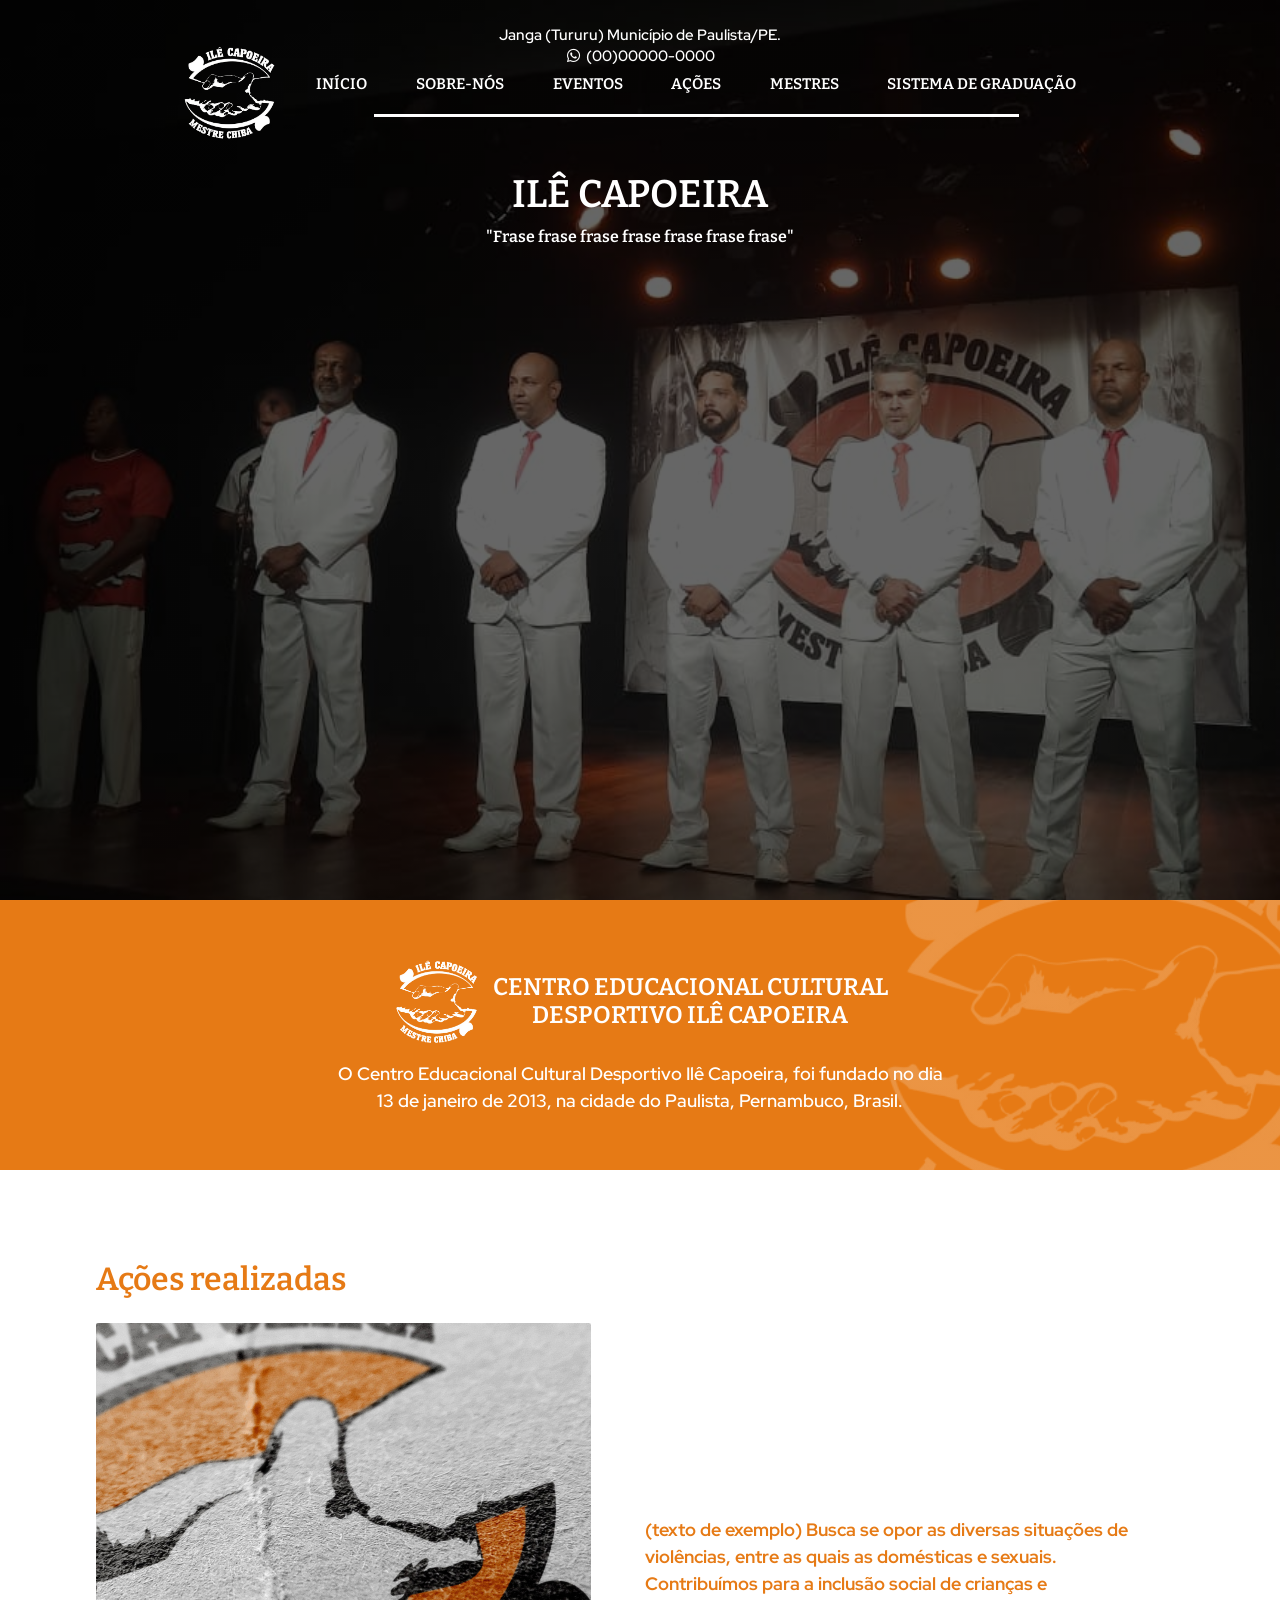
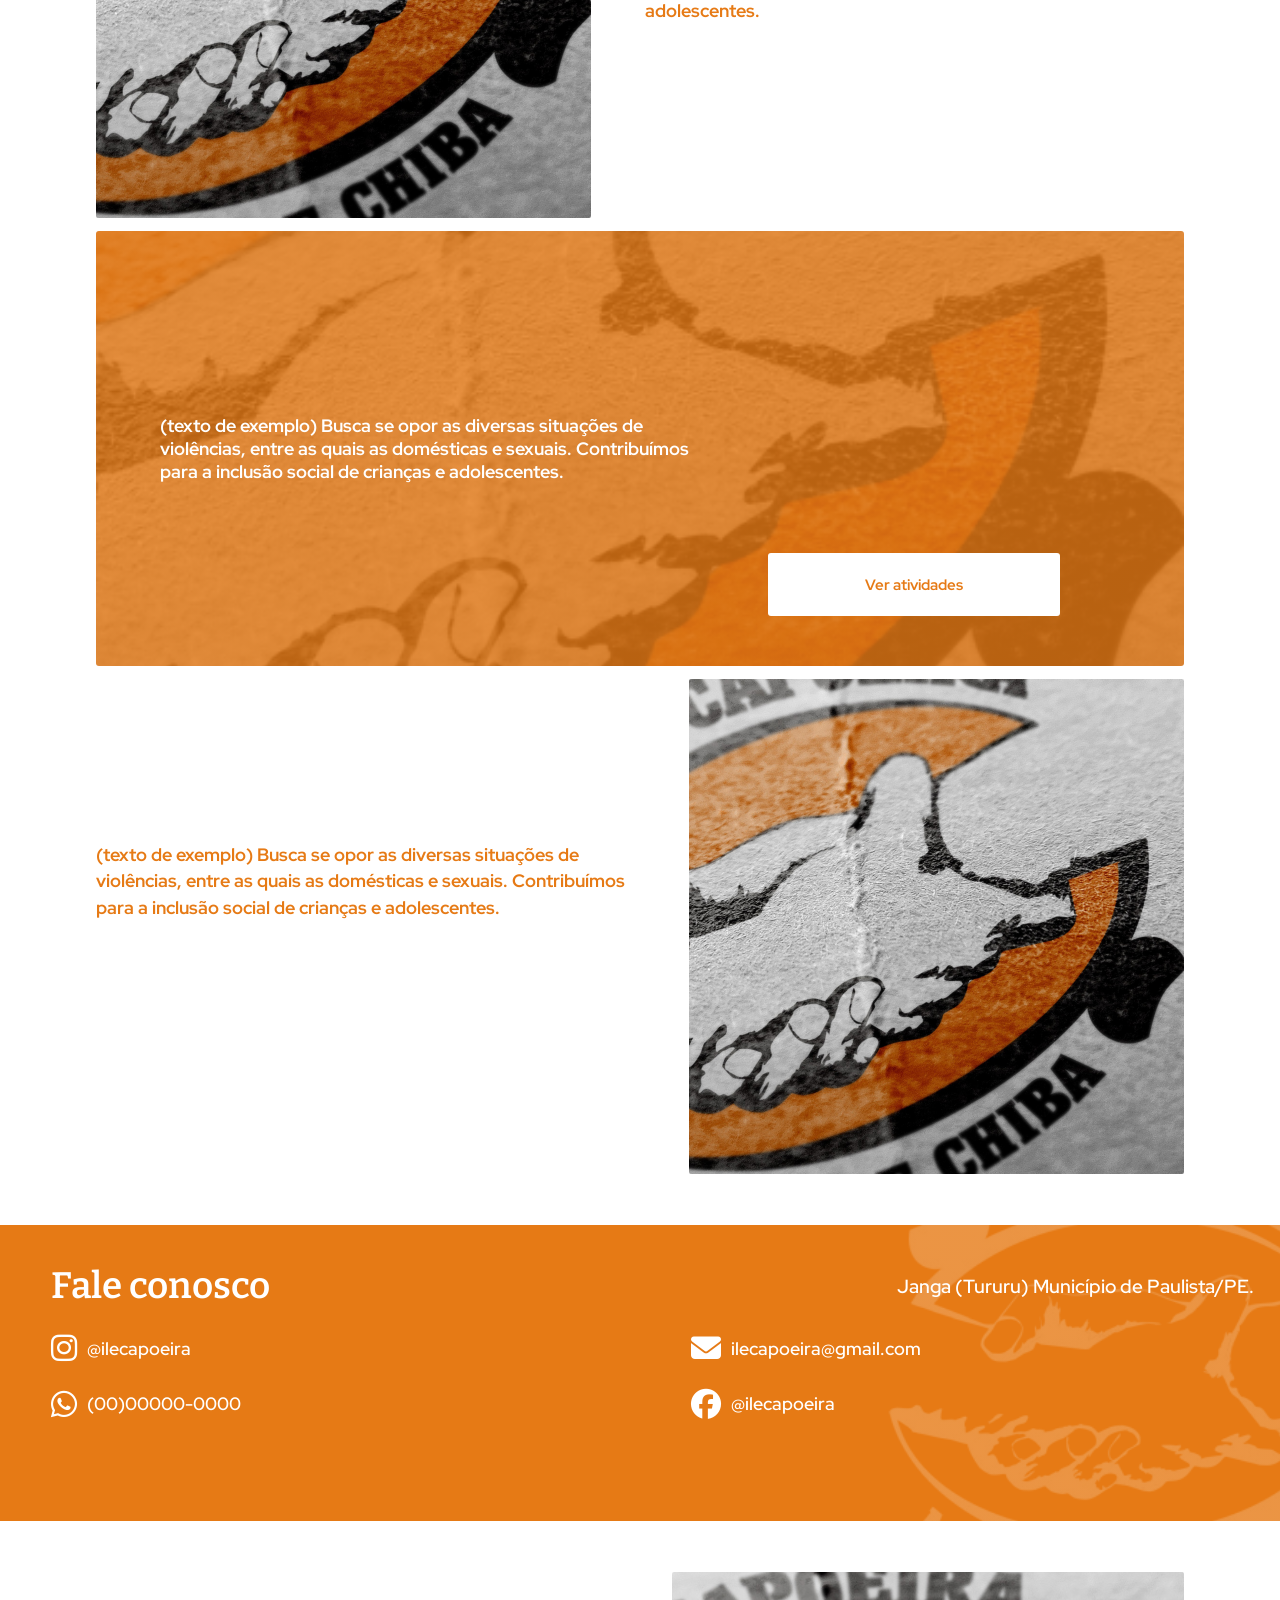
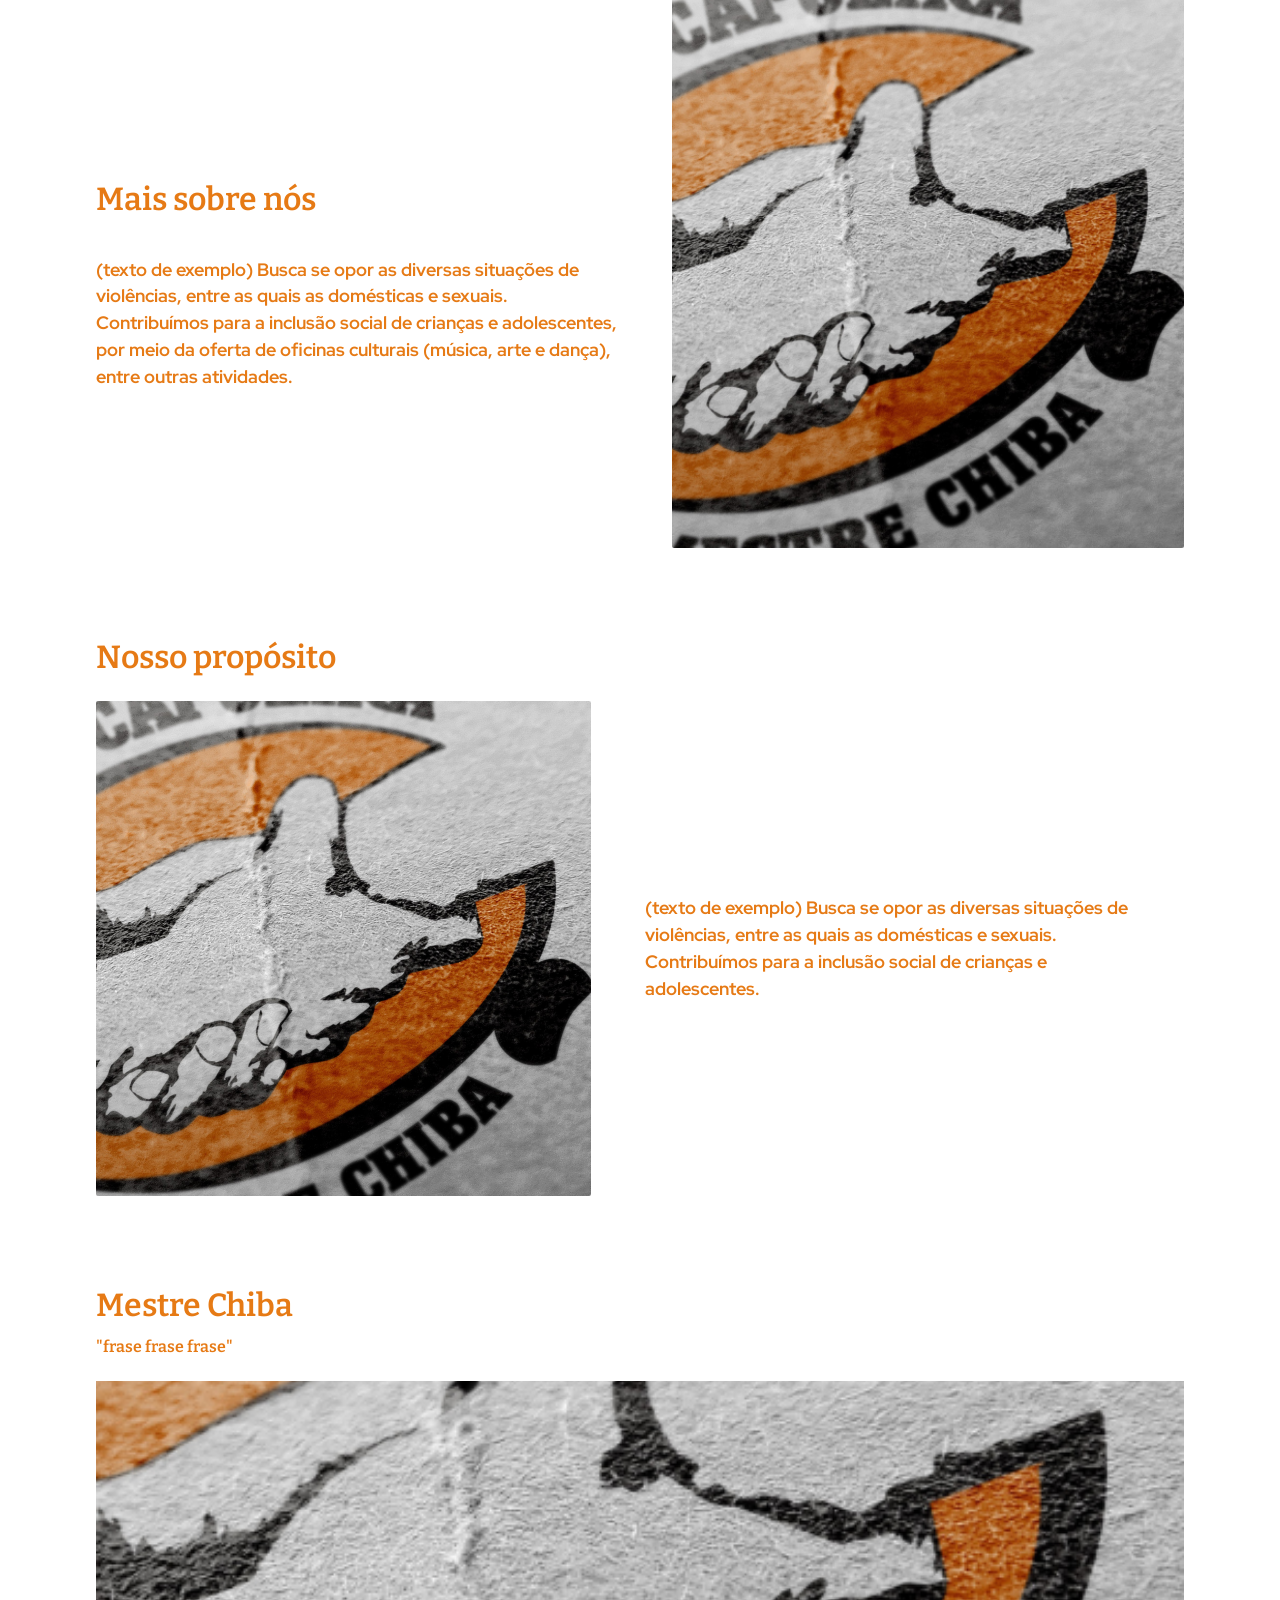
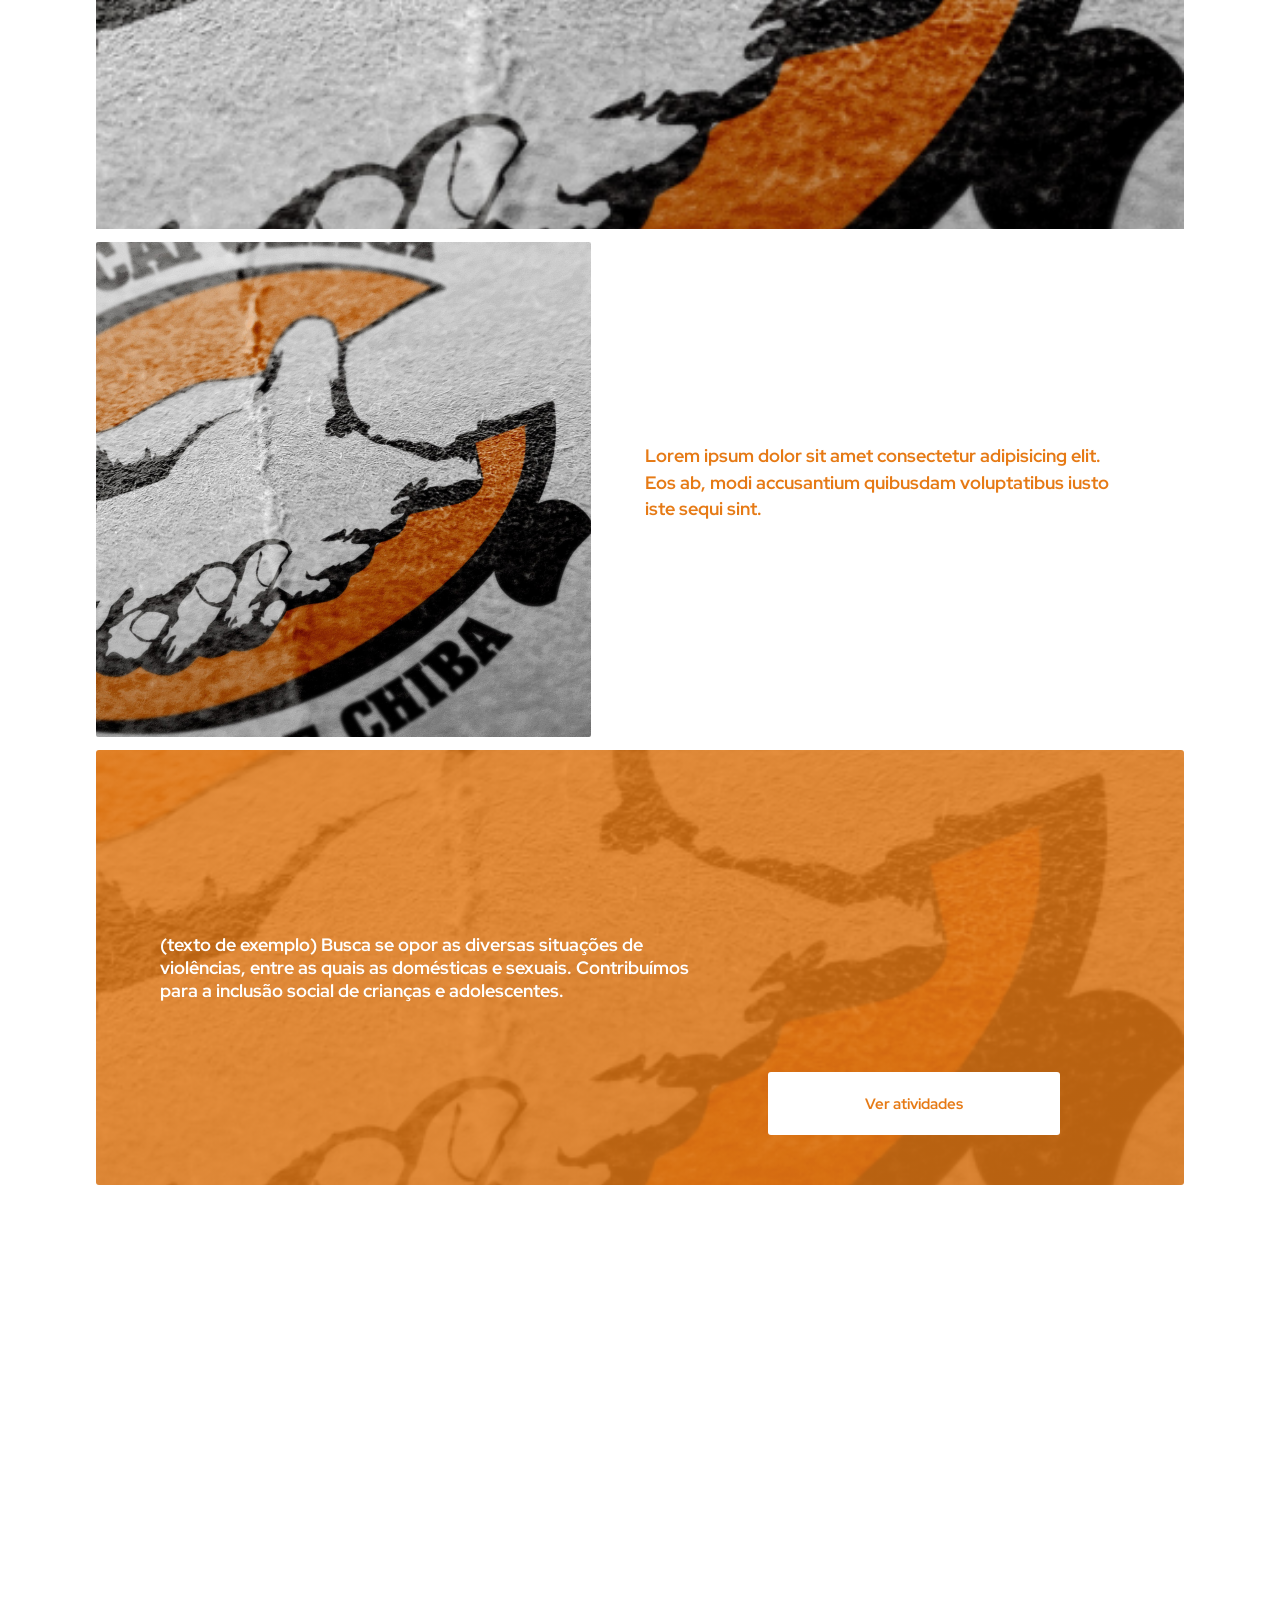
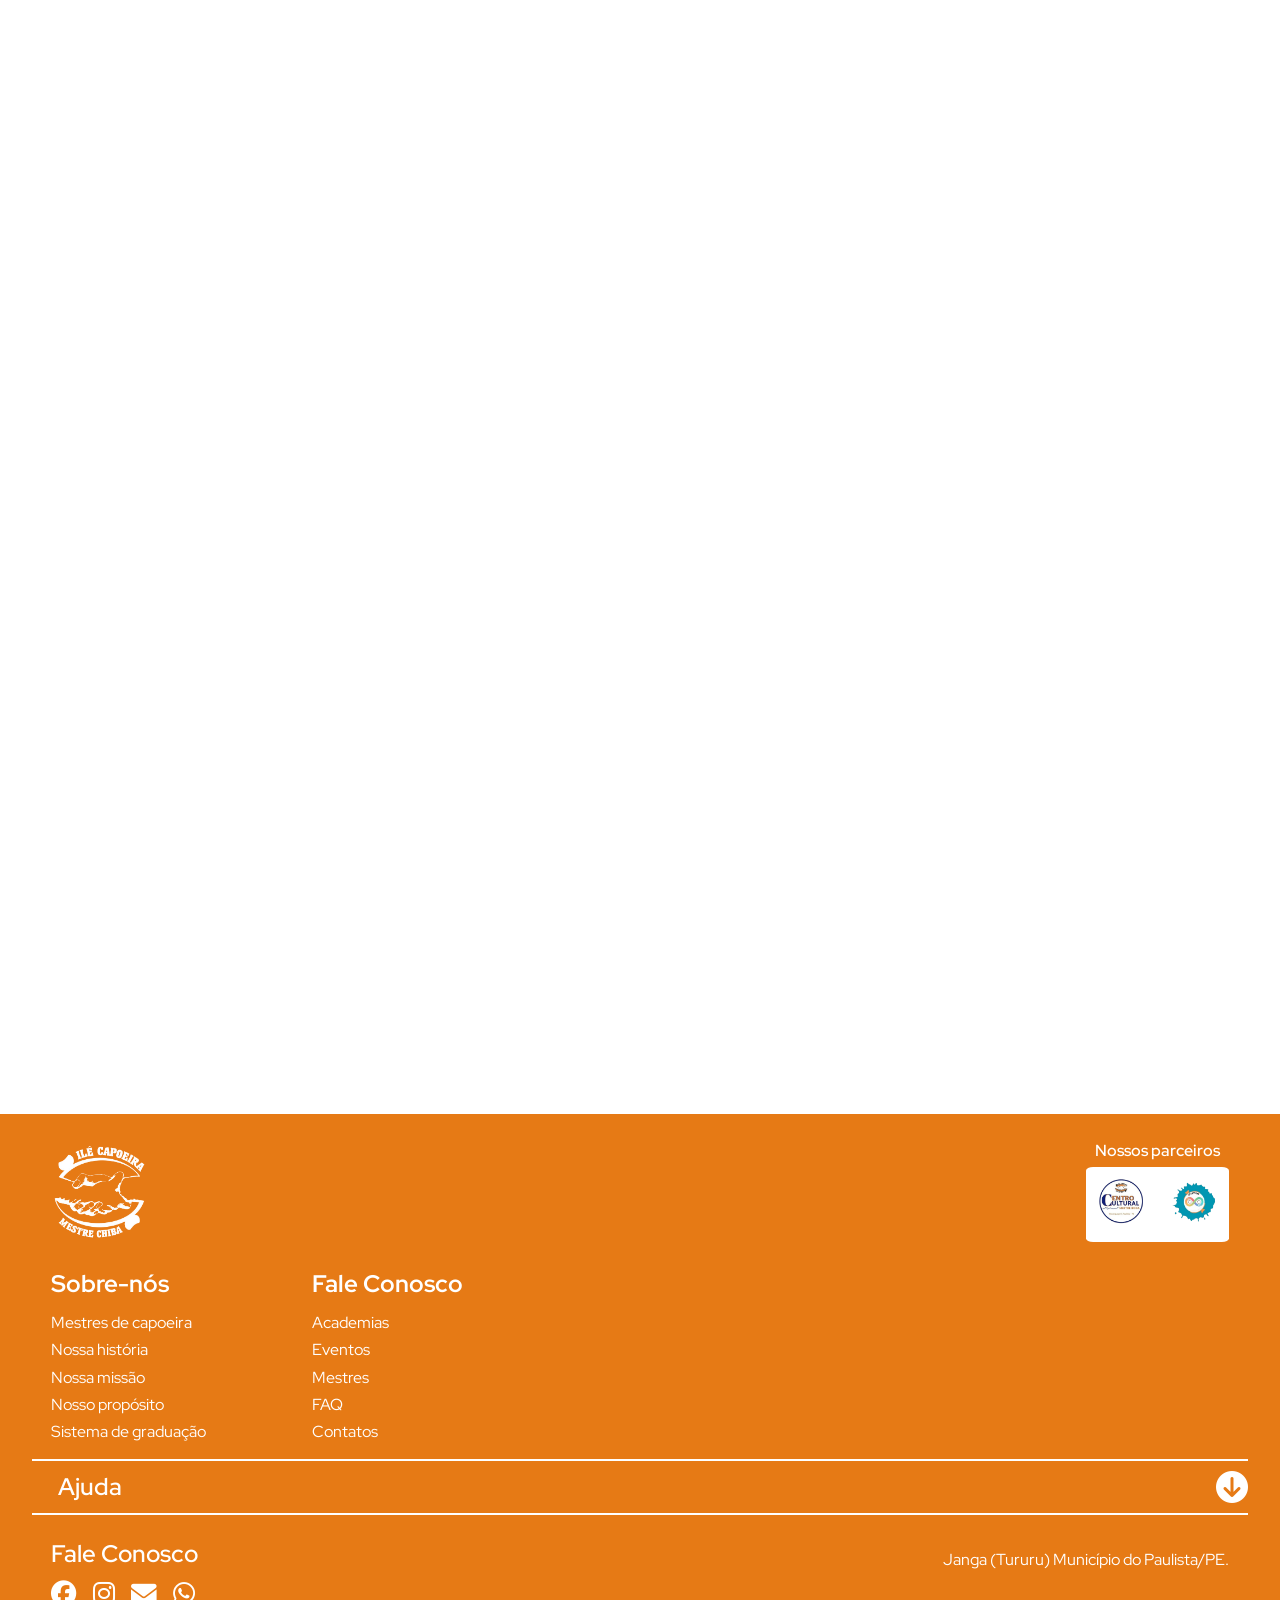
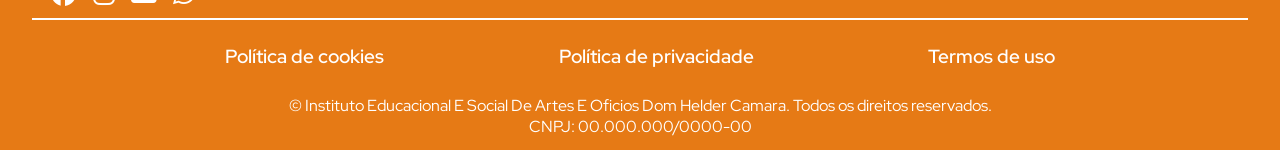
==== commit 4c899906: "💄feat: size update" ====
--- a/index.html
+++ b/index.html
@@ -24,11 +24,11 @@
 
             <nav id="nav-pc">
                 <a href="index.html" class="adomenu-pc">INÍCIO</a>
-                <a href="about-us.html" class="adomenu-pc">SOBRE-NÓS</a>
-                <a href="#" class="adomenu-pc">EVENTOS</a>
-                <a href="#" class="adomenu-pc">AÇÕES</a>
-                <a href="#" class="adomenu-pc">MESTRES</a>
-                <a href="#" class="adomenu-pc">SISTEMA DE GRADUAÇÃO</a>
+                <a href="sobre-nos.html" class="adomenu-pc">SOBRE-NÓS</a>
+                <a href="eventos.html" class="adomenu-pc">EVENTOS</a>
+                <a href="acoes.html" class="adomenu-pc">AÇÕES</a>
+                <a href="mestres.html" class="adomenu-pc">MESTRES</a>
+                <a href="graduacao.html" class="adomenu-pc">SISTEMA DE GRADUAÇÃO</a>
                 
                 <hr>
             </nav>
@@ -43,10 +43,10 @@
                 <img src="assets/images/ile.png" alt="logoile2" id="logoile2">
                 <hr>
                 <a href="index.html" class="adomenu">INÍCIO</a>
-                <a href="about-us.html" class="adomenu">SOBRE-NÓS</a>
-                <a href="#" class="adomenu">EVENTOS</a>
-                <a href="#" class="adomenu">AÇÕES</a>
-                <a href="#" class="adomenu">MESTRES</a>
+                <a href="sobre-nos.html" class="adomenu">SOBRE-NÓS</a>
+                <a href="eventos.html" class="adomenu">EVENTOS</a>
+                <a href="acoes.html" class="adomenu">AÇÕES</a>
+                <a href="mestres.html" class="adomenu">MESTRES</a>
                 <a href="#" class="adomenu">SISTEMA DE GRADUAÇÃO</a>
             </nav>
         </div>
@@ -59,28 +59,25 @@
             <p>O Centro Educacional Cultural Desportivo Ilê Capoeira, foi fundado no dia <br>13 de janeiro de 2013, na cidade do Paulista, Pernambuco, Brasil. </p>
         </section>
 
-        <section id="acoes-realizadas" class="section-texto">
-            <h1 class="titulo-esquerda">Ações realizadas</h1>
-
-            <div class="div-texto-esquerda">
-                <img src="assets/images/ilereal.png" alt="img-esquerda-1" id="img-esquerda-1" class="img-esquerda">
-
-                <p>(texto de exemplo) Busca se opor as diversas situações de violências, entre as quais as domésticas e sexuais. Contribuímos para a inclusão social de crianças e adolescentes.</p>
-            </div>
-
-            <div class="texto-veratividades">
-                <p>(texto de exemplo) Busca se opor as diversas situações de violências, entre as quais as domésticas e sexuais. Contribuímos para a inclusão social de crianças e adolescentes.</p>
-
-                <a href="#">Ver atividades</a>
-            </div>
-
-            <div class="div-texto-direita">
-                <div class="alinhamento-texto-imagem-direita">
-                    <p>(texto de exemplo) Busca se opor as diversas situações de violências, entre as quais as domésticas e sexuais. Contribuímos para a inclusão social de crianças e adolescentes.
-                    </p>
-                </div>
-                <img src="assets/images/ilereal.png" alt="img-direita-1" id="img-direita-1" class="img-direita">
-            </div>
+        <section class="container-central">
+            <section id="acoes-realizadas" class="section-texto">
+                <h1 class="titulo-esquerda">Ações realizadas</h1>
+                <div class="div-texto-esquerda">
+                    <img src="assets/images/ilereal.png" alt="img-esquerda-1" id="img-esquerda-1" class="img-esquerda">
+                    <p>(texto de exemplo) Busca se opor as diversas situações de violências, entre as quais as domésticas e sexuais. Contribuímos para a inclusão social de crianças e adolescentes.</p>
+                </div>
+                <div class="texto-veratividades">
+                    <p>(texto de exemplo) Busca se opor as diversas situações de violências, entre as quais as domésticas e sexuais. Contribuímos para a inclusão social de crianças e adolescentes.</p>
+                    <a href="#">Ver atividades</a>
+                </div>
+                <div class="div-texto-direita">
+                    <div class="alinhamento-texto-imagem-direita">
+                        <p class="middle-p">(texto de exemplo) Busca se opor as diversas situações de violências, entre as quais as domésticas e sexuais. Contribuímos para a inclusão social de crianças e adolescentes.
+                        </p>
+                    </div>
+                    <img src="assets/images/ilereal.png" alt="img-direita-1" id="img-direita-1" class="img-direita">
+                </div>
+            </section>
         </section>
 
         <section class="fale-conosco">
@@ -108,44 +105,39 @@
             </div>
         </section>
 
-        <section id="section-mais-sobre-nos" class="section-texto">
-            <div class="div-texto-direita">
-                <div class="alinhamento-texto-imagem-direita">
-                    <h1 class="titulo-direita">Mais sobre nós</h1>
-                    <p>(texto de exemplo) Busca se opor as diversas situações de violências, entre as quais as domésticas e sexuais. Contribuímos para a inclusão social de crianças e adolescentes, por meio da oferta de oficinas culturais (música, arte e dança), entre outras atividades.</p>
-                </div>
-
-                <img src="assets/images/ilereal.png" alt="img-direita" class="img-direita" id="imagem-sobre-nos">
-            </div>
-        </section>
-
-        <section id="section-nosso-proposito" class="section-texto">
-            <h1 class="titulo-esquerda">Nosso propósito</h1>
-            <div class="div-texto-esquerda">
-                <img src="assets/images/ilereal.png" alt="img-esquerda-1" id="img-esquerda-1" class="img-esquerda">
-
-                <p>(texto de exemplo) Busca se opor as diversas situações de violências, entre as quais as domésticas e sexuais. Contribuímos para a inclusão social de crianças e adolescentes.</p>
-            </div>
-        </section>
-            <section id="section-mestre-chiba" class="section-texto">
-                <h1 class="titulo-esquerda">Mestre Chiba</h1>
-                <p>"frase frase frase"</p>
-
-                <div class="ile-90w"></div>
+        <section class="container-central">
+            <section id="section-mais-sobre-nos" class="section-texto">
+                <div class="div-texto-direita">
+                    <div class="alinhamento-texto-imagem-direita">
+                        <h1 class="titulo-direita">Mais sobre nós</h1>
+                        <p>(texto de exemplo) Busca se opor as diversas situações de violências, entre as quais as domésticas e sexuais. Contribuímos para a inclusão social de crianças e adolescentes, por meio da oferta de oficinas culturais (música, arte e dança), entre outras atividades.</p>
+                    </div>
+                    <img src="assets/images/ilereal.png" alt="img-direita" class="img-direita" id="imagem-sobre-nos">
+                </div>
+            </section>
+            <section id="section-nosso-proposito" class="section-texto">
+                <h1 class="titulo-esquerda">Nosso propósito</h1>
                 <div class="div-texto-esquerda">
-                    <img src="assets/images/ilereal.png" alt="img-esquerda-1" id="img-esquerda-chiba" class="img-esquerda">
-
-                    <p>Lorem ipsum dolor sit amet consectetur adipisicing elit. Eos ab, modi accusantium quibusdam voluptatibus iusto iste sequi sint.</p>
-                </div>
-                <div class="texto-veratividades">
+                    <img src="assets/images/ilereal.png" alt="img-esquerda-1" id="img-esquerda-1" class="img-esquerda">
                     <p>(texto de exemplo) Busca se opor as diversas situações de violências, entre as quais as domésticas e sexuais. Contribuímos para a inclusão social de crianças e adolescentes.</p>
-
-                    <a href="#">Ver atividades</a>
-                </div>
-
-                <div id="parallax1" class="parallax-effect"></div>
-                <div id="parallax2" class="parallax-effect"></div>
+                </div>
             </section>
+                <section id="section-mestre-chiba" class="section-texto">
+                    <h1 class="titulo-esquerda">Mestre Chiba</h1>
+                    <p>"frase frase frase"</p>
+                    <div class="ile-90w"></div>
+                    <div class="div-texto-esquerda">
+                        <img src="assets/images/ilereal.png" alt="img-esquerda-1" id="img-esquerda-chiba" class="img-esquerda">
+                        <p>Lorem ipsum dolor sit amet consectetur adipisicing elit. Eos ab, modi accusantium quibusdam voluptatibus iusto iste sequi sint.</p>
+                    </div>
+                    <div class="texto-veratividades">
+                        <p>(texto de exemplo) Busca se opor as diversas situações de violências, entre as quais as domésticas e sexuais. Contribuímos para a inclusão social de crianças e adolescentes.</p>
+                        <a href="#">Ver atividades</a>
+                    </div>
+                    <div id="parallax1" class="parallax-effect"></div>
+                    <div id="parallax2" class="parallax-effect"></div>
+                </section>
+        </section>
 
             <footer>
                 <div class="imagens-iniciais-footer">
--- a/css/style.css
+++ b/css/style.css
@@ -36,6 +36,12 @@
     min-height: 2000px;
     overflow-x: hidden;
 }
+
+.container-central {
+  max-width: clamp(320px, 85%, 1200px);
+  margin: 0 auto;
+}
+
 
 /* =========================================================
    HERO SECTION / TELA INICIAL (#inib)
@@ -337,8 +343,8 @@
 }
 
 .section-texto > .titulo-esquerda {
-    font-size: clamp(1.4rem, 4vw, 2.5rem);
-    margin-left: 4vw;
+    font-size: clamp(1.3rem, 2.6vw, 2rem);
+    margin-left: 0vw;
     margin-top: 7vw;
     margin-bottom: 2vw;
     font-family: 'bitter';
@@ -347,23 +353,25 @@
 
 .section-texto > .div-texto-esquerda {
     display: flex;
-    align-items: center;
+    align-items: top;
+    justify-content: center;
     min-height: clamp(100px, 27vh, 300px);
 }
 
 .section-texto > .div-texto-esquerda > img {
-    width: 45vw;
+    width: 40vw;
     aspect-ratio: 1 / 1;   /* força formato quadrado */
     object-fit: cover;    /* evita deformar a imagem */
     border-radius: 2px;
-    margin-left: 4vw;
+    margin-left: 0vw;
 }
 
 
 .section-texto > .div-texto-esquerda > p {
-    width: 36%;
+    width: 100%;
+    padding: 5%;
     margin: auto;
-    font-size: clamp(0.8rem, 2.5vw, 1.5rem);
+    font-size: clamp(0.75rem, 1.4vw, 1.15rem);
     color: white;
     text-align: left;
     line-height: 1.5;
@@ -372,8 +380,8 @@
 }
 
 .texto-veratividades {
-    width: 90vw;
-    margin: 1vw 4vw; /* distancia entre os elementos */
+    max-width: 85vw;
+    margin: 0vw 0vw; /* distancia entre os elementos */
 
     background-image:
         linear-gradient(
@@ -396,8 +404,8 @@
 
 .texto-veratividades > p {
     width: 50%;
-    margin: 4vw;
-    font-size: clamp(0.7rem, 2.4vw, 1.5rem);
+    margin: 5vw;
+    font-size: clamp(0.7rem, 1.5vw, 1.1rem);
     color: white;
     text-align: left;
     color: white;
@@ -409,9 +417,9 @@
     color: #E67A15;
     background-color: white;
     text-decoration: none;
-    width: 30%;
+    width: 25%;
     height: 10%;
-    font-size: clamp(0.6rem, 2.3vw, 1.4rem);
+    font-size: clamp(0.75rem, 1.2vw, 1rem);
     padding: 10px;
     font-weight: 700;
     display: flex;
@@ -428,8 +436,8 @@
 }
 
 .titulo-direita {
-    font-size: clamp(1.4rem, 4vw, 2.5rem);
-    margin-right: 4vw;
+    font-size: clamp(1.3rem, 2.6vw, 2rem);
+    margin-right: 0vw;
     margin-top: 4vw;
     margin-bottom: 3vw;
     font-family: 'bitter';
@@ -438,27 +446,33 @@
 
 .alinhamento-texto-imagem-direita {
     display: block;
-    margin: 4vw;
+    margin-right: 4vw;
 }
 
 .section-texto > .div-texto-direita {
     display: flex;
-    align-items: center;
+    align-items: top;
+    margin-top: 1vw;
+    justify-content: center;
     min-height: clamp(100px, 27vh, 300px);
 }
 
 .section-texto > .div-texto-direita > img {
-    width: 45vw;
+    width: 40vw;
     aspect-ratio: 1 / 1;   /* força formato quadrado */
     object-fit: cover;    /* evita deformar a imagem */
     border-radius: 2px;
-    margin-right: 5vw;
-}
+    margin-right: 0vw;
+}
+
+.middle-p{
+    margin: 30% 0;
+}
+
 
 
 .section-texto > .div-texto-direita > .alinhamento-texto-imagem-direita > p {
-    margin: 4vw 0;
-    font-size: clamp(0.8rem, 2.5vw, 1.5rem);
+    font-size: clamp(0.75rem, 1.4vw, 1.15rem);
     color: white;
     text-align: left;
     line-height: 1.5;
@@ -509,14 +523,500 @@
     /* título */
     .fale-conosco > div.fale-conosco-titulos > h1 {
         font-family: 'Bitter', serif;
-        font-size: clamp(1.5rem, 3.4vw, 2.1rem);
+        font-size: clamp(1.2rem, 3.4vw, 2.2rem);
         padding: 4vw;
         width: fit-content;
     }
 
     .fale-conosco > div.fale-conosco-titulos > p {
-        font-size: clamp(0.6rem, 1.9vw, 1.2rem);
+        font-size: clamp(0.2rem, 1.8vw, 1.2rem);
         padding: 4vw;
+        width: fit-content;
+    }
+
+    /* GRID DE CONTATOS (AQUI estava o problema antes) */
+    .div-lista-contatos {
+        display: grid;
+        grid-template-columns: 1fr 1fr;
+    }
+
+    /* itens */
+    .contato-item {
+        display: flex;
+        width: fit-content;
+        margin: 0vw 0vw 4vw 4vw;
+        align-items: center;
+        gap: 10px;
+        font-weight: 700;
+        font-size: clamp(0.9rem, 2.7vw, 1.4rem);
+    }
+
+    #item-contato-bottom1 {
+        margin: 0vw 0vw 4vw 4vw;
+    }
+
+    #item-contato-bottom2 {
+        margin: 0vw 0vw 4vw 4vw;
+    }
+
+
+    /* ícones */
+    .contato-icon {
+        color: #fff;
+        font-size: clamp(0.5rem, 20px, 4rem);
+    }
+
+/* =========================================================
+    MAIS SOBRE NÓS
+========================================================= */
+
+#section-mais-sobre-nos > .div-texto-direita {
+    display: flex;
+    align-items: center;
+}
+
+#imagem-sobre-nos {
+    width: 40vw;
+    margin-left: 0;
+    height: 45vw;  /* força formato quadrado */
+    object-fit: cover;    /* evita deformar a imagem */
+    border-radius: 2px;
+    margin-right: 0vw;
+}
+
+/* =========================================================
+    NOSSO PROPÓSITO
+========================================================= */
+
+#section-nosso-proposito {
+    margin: 7vw 0;
+}
+
+#section-nosso-proposito > .div-texto-esquerda {
+    min-height: auto;          /* remove o espaço forçado */
+    align-items: flex-start;   /* evita centralização vertical */
+}
+
+#section-nosso-proposito > h1 {
+    margin: 1vw auto 2vw 0vw;
+
+}
+
+#section-nosso-proposito > .div-texto-esquerda > img {
+    width: 40vw;
+    aspect-ratio: 1 / 1;   /* força formato quadrado */
+    object-fit: cover;    /* evita deformar a imagem */
+    border-radius: 2px;
+    margin-left: 0vw;
+}
+
+/* =========================================================
+    SECTION MESTRE CHIBA
+========================================================= */
+
+#section-mestre-chiba > h1 {
+    margin-bottom: 1vw;
+}
+
+#section-mestre-chiba > p {
+    margin-bottom: 2vw;
+    font-family: 'Bitter', serif;
+    color: #E67A15;
+}
+
+.ile-90w {
+    display: block;
+    margin-top: 2vw;
+    max-width: 85vw;
+    height: 35vw;
+    background-image: url('../assets/images/ilereal.png');
+    background-repeat: no-repeat;
+    background-size: cover;
+    background-position: center center;
+}
+
+#section-mestre-chiba > .div-texto-esquerda > img {
+    width: 40vw;
+    aspect-ratio: 1 / 1;   /* força formato quadrado */
+    object-fit: cover;    /* evita deformar a imagem */
+    border-radius: 2px;
+    margin-left: 0vw;
+    margin-top: 1vw;
+}
+
+#section-mestre-chiba > .div-texto-esquerda {
+    min-height: auto;   /* REMOVE o espaço forçado */
+    align-items: flex-start; /* impede centralização vertical exagerada */
+}
+
+.texto-veratividades {
+    margin-top: 1vw;
+}
+
+#section-mestre-chiba > #parallax1 {
+    margin-top: 1vw;
+    background-image: url('../assets/images/ilereal.png');
+}
+
+#section-mestre-chiba > #parallax2 {
+    background-image: url('../assets/images/ilereal.png');
+    margin-left: auto;      /* <<< TROCA SIMPLES */
+    margin-right: 0vw;      /* <<< TROCA SIMPLES */
+}
+
+.parallax-effect {
+    background-position: center center;
+    background-repeat: no-repeat;
+
+    max-width: 75vw;          /* <<< só valor */
+    margin-left: 0vw;
+    margin-bottom: 1vw;
+
+    aspect-ratio: 1 / 1;
+
+    background-size: cover; /* <<< valor certo */
+    background-attachment: fixed;
+}
+
+/* =========================================================
+    FOOTER
+   ========================================================= */
+
+   footer {
+    background-color: #E67A15;
+    width: 100%;
+    margin-top: 4vw;
+   }
+
+   footer > hr {
+    width: 95vw;
+    height: 2px;
+    margin: 10px auto;
+   }
+
+   .section-ajuda {
+    width: 95%;
+    margin: auto;
+    color: white;
+    display: flex;
+    align-items: center;
+    justify-content: space-between;
+    padding: 0vw 1vw;
+    font-size: clamp(0.8rem, 3.5vw, 2rem);
+   }
+
+   .ajuda {
+    font-size: clamp(0.8rem, 3.4vw, 1.5rem);
+    color: white;
+    padding: 0vw 2vw;
+    text-decoration: none;
+   }
+
+    .imagens-iniciais-footer {
+     display: flex;
+     justify-content: space-between;
+     align-items: center;
+     padding: 2vw 4vw;
+    }
+
+   .logo-ile-footer {
+    display: block;
+    width: clamp(50px, 10vw, 100px);
+    height: clamp(50px, 10vw, 100px);
+   }
+
+   footer > .imagens-iniciais-footer > .nossos-parceiros {
+    background-color: #E67A15;
+   }
+
+   footer > .imagens-iniciais-footer > .nossos-parceiros > p {
+    font-size: clamp(0.6rem, 2vw, 1rem);
+    color: white;
+    text-align: center;
+    margin-bottom: 0.5vw;
+   }
+
+   footer > .imagens-iniciais-footer > .nossos-parceiros > .background-branco-footer {
+    background-color: white;
+    width: fit-content;
+    border-radius: 5%;
+   }
+
+   footer > .imagens-iniciais-footer > .nossos-parceiros > .background-branco-footer > img {
+    width: clamp(30px, 8vw, 70px);
+    height: clamp(30px, 8vw, 70px);
+   }
+
+   .lista-footer {
+    color: white;
+    margin: 0;
+    padding: 0 4vw;
+    list-style: none;
+    display: inline-block;
+   }
+
+   .lista-footer > h1 {
+    font-size: clamp(0.8rem, 3.4vw, 1.5rem);
+    margin-bottom: 1vw;
+    font-weight: 700;
+   }
+
+   .lista-footer > li {
+    margin-bottom: 0.5vw;
+   }
+
+   .lista-footer > li > a {
+    margin-bottom: 1vw;
+    color: white;
+    text-decoration: none;
+    font-size: clamp(0.1rem, 2.4vw, 1rem);
+    font-weight: 400;
+   }
+
+   .footer-fale-conosco {
+    padding: 0vw 4vw;
+    padding-top: 1vw;
+    display: flex;
+    align-items: center;
+    justify-content: space-between;
+   }
+
+    .footer-fale-conosco > h1 {
+    font-size: clamp(0.8rem, 3.4vw, 1.5rem);
+    margin-bottom: 1vw;
+    font-weight: 600;
+    color: white;
+   }
+
+   .footer-fale-conosco > p {
+    font-size: clamp(0.1rem, 2.4vw, 1rem);
+    font-weight: 400;
+    color: white;
+   }
+
+   .footer-icons-contatos {
+    padding: 0vw 4vw;
+   }
+
+   .footer-icons-contatos > i {
+    padding-right: 1vw;
+    font-size: 2vw;
+   }
+
+   .footer-info-final {
+    padding: 1vw 4vw;
+    color: white;
+   }
+
+   .footer-info-final > div {
+    display: flex;
+    align-items: center;
+    justify-content: space-evenly;
+    font-size: clamp(0.1rem, 2.4vw, 1.2rem);
+   }
+
+   .footer-info-final > p {
+    font-size: clamp(0.1rem, 2.4vw, 1rem);
+    font-weight: 400;
+    text-align: center;
+    padding-top: 2vw;
+
+   }
+
+/* =========================================================
+    (ABOUT-US) NOSSA HISTÓRIA
+========================================================= */
+
+#section-nossa-historia {
+    margin-top: 4vw;
+    margin-bottom: 4vw;
+}
+
+#section-nossa-historia > .ile-90w {
+    margin-bottom: 1vw;
+    margin-top: 1vw;
+}
+
+
+#section-nossa-historia > .div-texto-direita {
+    display: flex;
+    align-items: center;
+}
+
+#section-nossa-historia .alinhamento-texto-imagem-direita {
+    margin-bottom: 0;
+    margin-top: 0;
+}
+
+#imagem1-nossa-historia {
+    width: 45vw;
+    aspect-ratio: 1 / 1.5;   /* força formato quadrado */
+    object-fit: cover;    /* evita deformar a imagem */
+    border-radius: 2px;
+}
+
+/* =========================================================
+    (ABOUT-US) NOSSA MISSÃO
+========================================================= */
+
+
+
+/* =========================================================
+   ANIMAÇÕES DO MENU LATERAL
+   ========================================================= */
+
+.slide-in-right {
+    animation: slideInRight .3s ease-out forwards;
+}
+
+.slide-out-right {
+    animation: slideOutRight .3s ease-out forwards;
+}
+
+@keyframes slideInRight {
+    from {
+        transform: translateX(100%);
+        opacity: 0;
+    }
+    to {
+        transform: translateX(0%);
+        opacity: 1;
+    }
+}
+
+@keyframes slideOutRight {
+    from {
+        transform: translateX(0%);
+        opacity: 1;
+    }
+    to {
+        transform: translateX(100%);
+        opacity: 0;
+    }
+}
+
+/* =====================
+   HERO SECTION (Desktop)
+===================== */
+
+@media screen and (min-width: 992px) {
+    #buttonmenu {
+        display: none;
+    }
+
+    nav#nav-pc {
+        display: block;
+    }
+
+    header > div#contato-header {
+        top: 20%;
+    }
+
+    #ile-capoeira-titulo {
+    color: white;
+    text-align: center;
+    margin: 4vw auto;
+}
+
+#ile-capoeira-titulo > h1 {
+    color: white;
+    text-align: center;
+    padding-bottom: 10px;
+    font-size: clamp(1.4rem, 3vw, 3.2rem); /* <<<<<<<<<<<<<<<< */
+    font-family: 'Bitter';
+}
+
+header > img#logoile {
+    margin-left: 0%;
+}
+header {
+    justify-content: center;
+}
+
+    section.CECDIC {
+        min-height: clamp(220px, 30vh, 520px);
+    }
+
+    section.CECDIC > p {
+    font-size: clamp(0.8rem, 1.7vw, 1.1rem);
+}
+
+    
+}
+
+/* =====================
+   SECTION DE AÇÕES REALIZADAS - (TEXTO + IMAGEM -> ESQUERDA) (DESKTOP)
+===================== */
+
+@media screen and (min-width: 992px){
+    
+.section-esquerda > .titulo-esquerda {
+    font-size: clamp(1.3rem, 2.6vw, 2rem);
+}
+
+.section-esquerda > .div-texto-esquerda > img {
+    width: 50vw;
+    aspect-ratio: 1 / 0.6;   /* força formato quadrado */
+    object-fit: cover;    /* evita deformar a imagem */
+    border-radius: 2px;
+    margin-left: 4vw;
+}
+
+.section-esquerda > .div-texto-esquerda > p {
+    width: 36%;
+    font-size: clamp(0.6rem, 2.3vw, 1.4rem);
+}
+}
+
+/* =========================================================
+    FALE CONOSCO (DESKTOP)
+   ========================================================= */
+
+   @media screen and (min-width: 992px){
+
+        section.fale-conosco {
+            background-image:
+        linear-gradient(
+            rgba(230, 122, 21, 0.8),
+            rgba(230, 122, 21, 0.8)
+        ),
+        url('../assets/images/ilebranco.png');
+
+    background-color: #E67A15;
+    background-repeat: no-repeat;
+    background-position: 68vw center;
+    background-size: auto 170%;
+
+    color: white;
+    width: 100%;
+    margin: 4vw 0vw;
+
+    /* ALTURA MAIS ESTÁVEL */
+    min-height: clamp(150px, 30vh, 380px);
+
+   }
+
+    /* container principal */
+    .fale-conosco {
+        padding: 1vw 0vw;
+    }
+
+    .fale-conosco > div.fale-conosco-titulos {
+        display: flex;
+        justify-content: space-between;
+        align-items: center;
+    }
+
+    /* título */
+    .fale-conosco > div.fale-conosco-titulos > h1 {
+        font-size: clamp(1.6rem, 3.5vw, 2.3rem);
+        margin: 2vw 4vw;
+        padding: 0;
+    }
+
+    .fale-conosco > div.fale-conosco-titulos > p {
+        font-size: clamp(0.7rem, 1.9vw, 1.2rem);
+        padding: 2vw;
         width: fit-content;
     }
 
@@ -534,458 +1034,13 @@
         align-items: center;
         gap: 10px;
         font-weight: 700;
-        font-size: clamp(0.9rem, 2.7vw, 1.4rem);
-    }
-
-    #item-contato-bottom1 {
-        margin: 0vw 0vw 4vw 4vw;
-    }
-
-    #item-contato-bottom2 {
-        margin: 0vw 0vw 4vw 4vw;
-    }
-
+        font-size: clamp(0.9rem, 1.4vw, 1.2rem);
+    }
 
     /* ícones */
     .contato-icon {
         color: #fff;
-        font-size: clamp(0.5rem, 25px, 3rem);
-    }
-
-/* =========================================================
-    MAIS SOBRE NÓS
-========================================================= */
-
-#imagem-sobre-nos {
-    width: 45vw;
-    height: 60vw;  /* força formato quadrado */
-    object-fit: cover;    /* evita deformar a imagem */
-    border-radius: 2px;
-    margin-right: 5vw;
-}
-
-/* =========================================================
-    NOSSO PROPÓSITO
-========================================================= */
-
-#section-nosso-proposito {
-    margin: 4vw 0;
-}
-
-#section-nosso-proposito > .div-texto-esquerda {
-    min-height: auto;          /* remove o espaço forçado */
-    align-items: flex-start;   /* evita centralização vertical */
-}
-
-#section-nosso-proposito > h1 {
-    margin: 1vw auto 2vw 4vw;
-
-}
-
-#section-nosso-proposito > .div-texto-esquerda > img {
-    width: 45vw;
-    aspect-ratio: 1.2 / 1;   /* força formato quadrado */
-    object-fit: cover;    /* evita deformar a imagem */
-    border-radius: 2px;
-    margin-left: 4vw;
-}
-
-/* =========================================================
-    SECTION MESTRE CHIBA
-========================================================= */
-
-#section-mestre-chiba > h1 {
-    margin-bottom: 1vw;
-}
-
-#section-mestre-chiba > p {
-    margin-left: 4vw;
-    margin-bottom: 2vw;
-    font-family: 'Bitter', serif;
-    color: #E67A15;
-}
-
-.ile-90w {
-    display: block;
-    margin-left: 4vw;
-    margin-top: 2vw;
-    width: 90vw;
-    height: 40vw;
-    background-image: url('../assets/images/ilereal.png');
-    background-repeat: no-repeat;
-    background-size: cover;
-    background-position: center center;
-}
-
-#section-mestre-chiba > .div-texto-esquerda > img {
-    width: 45vw;
-    aspect-ratio: 1 / 0.7;   /* força formato quadrado */
-    object-fit: cover;    /* evita deformar a imagem */
-    border-radius: 2px;
-    margin-left: 4vw;
-    margin-top: 1vw;
-}
-
-#section-mestre-chiba > .div-texto-esquerda {
-    min-height: auto;   /* REMOVE o espaço forçado */
-    align-items: flex-start; /* impede centralização vertical exagerada */
-}
-
-.texto-veratividades {
-    margin-top: 1vw;
-}
-
-#section-mestre-chiba > #parallax1 {
-    background-image: url('../assets/images/ilereal.png');
-}
-
-#section-mestre-chiba > #parallax2 {
-    background-image: url('../assets/images/ilereal.png');
-    margin-left: auto;      /* <<< TROCA SIMPLES */
-    margin-right: 4vw;      /* <<< TROCA SIMPLES */
-}
-
-.parallax-effect {
-    background-position: center center;
-    background-repeat: no-repeat;
-
-    width: 75vw;            /* <<< só valor */
-    margin-left: 4vw;
-    margin-bottom: 2vw;
-
-    aspect-ratio: 1 / 1;
-
-    background-size: cover; /* <<< valor certo */
-    background-attachment: fixed;
-}
-
-/* =========================================================
-    FOOTER
-   ========================================================= */
-
-   footer {
-    background-color: #E67A15;
-    width: 100%;
-   }
-
-   footer > hr {
-    width: 95vw;
-    height: 2px;
-    margin: 10px auto;
-   }
-
-   .section-ajuda {
-    width: 95%;
-    margin: auto;
-    color: white;
-    display: flex;
-    align-items: center;
-    justify-content: space-between;
-    padding: 0vw 1vw;
-    font-size: clamp(0.8rem, 3.4vw, 1.5rem);
-   }
-
-   .ajuda {
-    font-size: clamp(0.8rem, 3.4vw, 1.5rem);
-    color: white;
-    padding: 0vw 2vw;
-    text-decoration: none;
-   }
-
-    .imagens-iniciais-footer {
-     display: flex;
-     justify-content: space-between;
-     align-items: center;
-     padding: 2vw 4vw;
-    }
-
-   .logo-ile-footer {
-    display: block;
-    width: clamp(50px, 10vw, 100px);
-    height: clamp(50px, 10vw, 100px);
-   }
-
-   footer > .imagens-iniciais-footer > .nossos-parceiros {
-    background-color: #E67A15;
-   }
-
-   footer > .imagens-iniciais-footer > .nossos-parceiros > p {
-    font-size: clamp(0.6rem, 2vw, 1rem);
-    color: white;
-    text-align: center;
-    margin-bottom: 0.5vw;
-   }
-
-   footer > .imagens-iniciais-footer > .nossos-parceiros > .background-branco-footer {
-    background-color: white;
-    width: fit-content;
-    border-radius: 5%;
-   }
-
-   footer > .imagens-iniciais-footer > .nossos-parceiros > .background-branco-footer > img {
-    width: clamp(30px, 8vw, 70px);
-    height: clamp(30px, 8vw, 70px);
-   }
-
-   .lista-footer {
-    color: white;
-    margin: 0;
-    padding: 0 4vw;
-    list-style: none;
-    display: inline-block;
-   }
-
-   .lista-footer > h1 {
-    font-size: clamp(0.8rem, 3.4vw, 1.5rem);
-    margin-bottom: 1vw;
-    font-weight: 700;
-   }
-
-   .lista-footer > li {
-    margin-bottom: 0.5vw;
-   }
-
-   .lista-footer > li > a {
-    margin-bottom: 1vw;
-    color: white;
-    text-decoration: none;
-    font-size: clamp(0.1rem, 2.4vw, 1rem);
-    font-weight: 400;
-   }
-
-   .footer-fale-conosco {
-    padding: 0vw 4vw;
-    padding-top: 1vw;
-    display: flex;
-    align-items: center;
-    justify-content: space-between;
-   }
-
-    .footer-fale-conosco > h1 {
-    font-size: clamp(0.8rem, 3.4vw, 1.5rem);
-    margin-bottom: 1vw;
-    font-weight: 600;
-    color: white;
-   }
-
-   .footer-fale-conosco > p {
-    font-size: clamp(0.1rem, 2.4vw, 1rem);
-    font-weight: 400;
-    color: white;
-   }
-
-   .footer-icons-contatos {
-    padding: 0vw 4vw;
-   }
-
-   .footer-icons-contatos > i {
-    padding-right: 1vw;
-
-   }
-
-   .footer-info-final {
-    padding: 1vw 4vw;
-    color: white;
-   }
-
-   .footer-info-final > div {
-    display: flex;
-    align-items: center;
-    justify-content: space-evenly;
-    font-size: clamp(0.1rem, 2.4vw, 1.2rem);
-   }
-
-   .footer-info-final > p {
-    font-size: clamp(0.1rem, 2.4vw, 1rem);
-    font-weight: 400;
-    text-align: center;
-    padding-top: 2vw;
-
-   }
-
-
-
-
-/* =========================================================
-   ANIMAÇÕES DO MENU LATERAL
-   ========================================================= */
-
-.slide-in-right {
-    animation: slideInRight .3s ease-out forwards;
-}
-
-.slide-out-right {
-    animation: slideOutRight .3s ease-out forwards;
-}
-
-@keyframes slideInRight {
-    from {
-        transform: translateX(100%);
-        opacity: 0;
-    }
-    to {
-        transform: translateX(0%);
-        opacity: 1;
-    }
-}
-
-@keyframes slideOutRight {
-    from {
-        transform: translateX(0%);
-        opacity: 1;
-    }
-    to {
-        transform: translateX(100%);
-        opacity: 0;
-    }
-}
-
-/* =====================
-   HERO SECTION (Desktop)
-===================== */
-
-@media screen and (min-width: 992px) {
-    #buttonmenu {
-        display: none;
-    }
-
-    nav#nav-pc {
-        display: block;
-    }
-
-    header > div#contato-header {
-        top: 20%;
-    }
-
-    #ile-capoeira-titulo {
-    color: white;
-    text-align: center;
-    margin: 4vw auto;
-}
-
-#ile-capoeira-titulo > h1 {
-    color: white;
-    text-align: center;
-    padding-bottom: 10px;
-    font-size: clamp(1rem, 4vw, 5vw); /* <<<<<<<<<<<<<<<< */
-    font-family: 'Bitter';
-}
-
-header > img#logoile {
-    margin-left: 0%;
-}
-header {
-    justify-content: center;
-}
-
-    section.CECDIC {
-        min-height: clamp(220px, 30vh, 520px);
-    }
-
-    section.CECDIC > p {
-    font-size: clamp(0.8rem, 1.7vw, 1.1rem);
-}
-
-    
-}
-
-/* =====================
-   SECTION DE AÇÕES REALIZADAS - (TEXTO + IMAGEM -> ESQUERDA) (DESKTOP)
-===================== */
-
-@media screen and (min-width: 992px){
-    
-.section-esquerda > .titulo-esquerda {
-    font-size: clamp(2rem, 3.6vw, 2.4rem);
-}
-
-.section-esquerda > .div-texto-esquerda > img {
-    width: 50vw;
-    aspect-ratio: 1 / 0.6;   /* força formato quadrado */
-    object-fit: cover;    /* evita deformar a imagem */
-    border-radius: 2px;
-    margin-left: 4vw;
-}
-
-.section-esquerda > .div-texto-esquerda > p {
-    width: 36%;
-    font-size: clamp(0.6rem, 2.3vw, 1.4rem);
-}
-}
-
-/* =========================================================
-    FALE CONOSCO (DESKTOP)
-   ========================================================= */
-
-   @media screen and (min-width: 992px){
-
-        section.fale-conosco {
-            background-image:
-        linear-gradient(
-            rgba(230, 122, 21, 0.8),
-            rgba(230, 122, 21, 0.8)
-        ),
-        url('../assets/images/ilebranco.png');
-
-    background-color: #E67A15;
-    background-repeat: no-repeat;
-    background-position: 68vw center;
-    background-size: auto 170%;
-
-    color: white;
-    width: 100%;
-    margin: 4vw 0vw;
-
-    /* ALTURA MAIS ESTÁVEL */
-    min-height: clamp(150px, 30vh, 380px);
-
-   }
-
-    /* container principal */
-    .fale-conosco {
-        padding: 1vw 0vw;
-    }
-
-    .fale-conosco > div.fale-conosco-titulos {
-        display: flex;
-        justify-content: space-between;
-        align-items: center;
-    }
-
-    /* título */
-    .fale-conosco > div.fale-conosco-titulos > h1 {
-        font-size: clamp(2.1rem, 4vw, 2.8rem);
-        margin: 2vw 4vw;
-        padding: 0;
-    }
-
-    .fale-conosco > div.fale-conosco-titulos > p {
-        font-size: clamp(0.7rem, 1.9vw, 1.2rem);
-        padding: 4vw;
-        width: fit-content;
-    }
-
-    /* GRID DE CONTATOS (AQUI estava o problema antes) */
-    .div-lista-contatos {
-        display: grid;
-        grid-template-columns: 1fr 1fr;
-    }
-
-    /* itens */
-    .contato-item {
-        display: flex;
-        width: fit-content;
-        margin: 0vw 0vw 2vw 4vw;
-        align-items: center;
-        gap: 10px;
-        font-weight: 700;
-        font-size: clamp(1rem, 2.8vw, 1.5rem);
-    }
-
-    /* ícones */
-    .contato-icon {
-        color: #fff;
-        font-size: clamp(1rem, 30px, 3rem);
+        font-size: clamp(1rem, 30px, 2.5rem);
     }
 
    }
